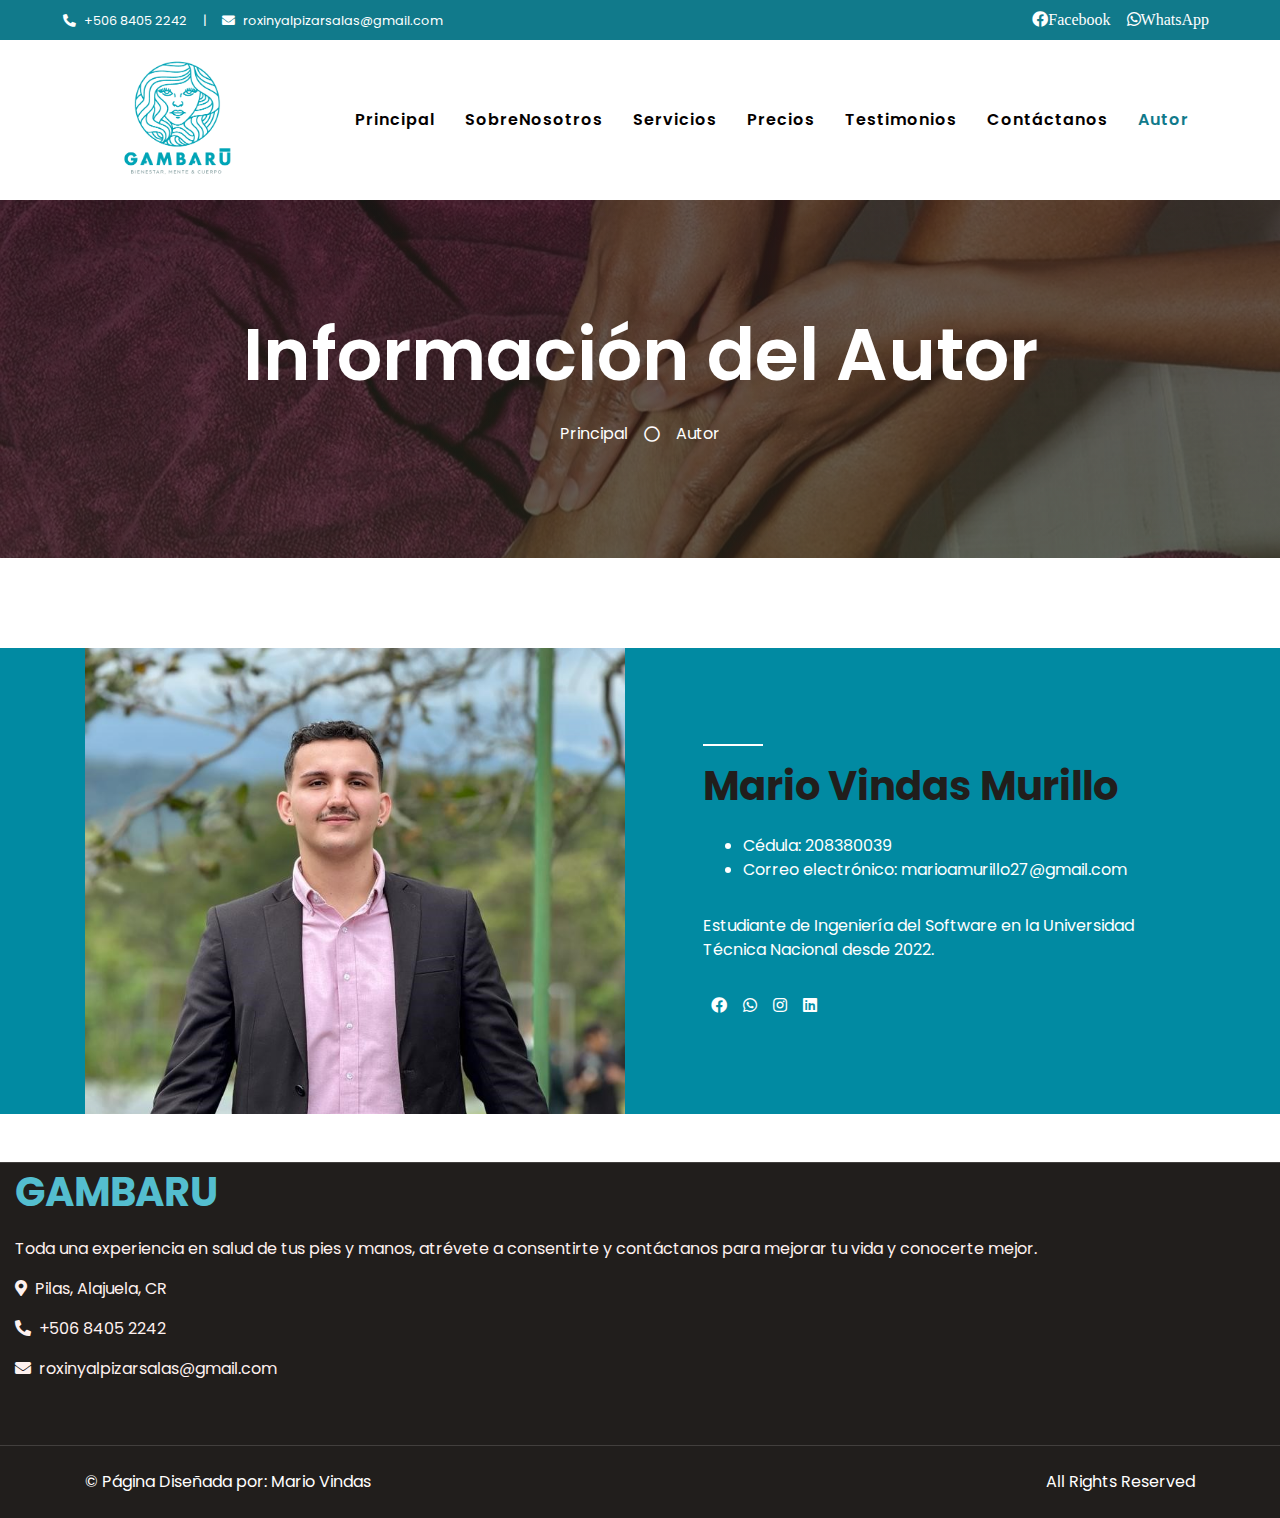
==== Autor.html @ 708f2fed "Beta1" ====
<!DOCTYPE html>
<html lang="en">

<head>
    <meta charset="utf-8">
    <title>GAMBARU - Quiropodia y Podología</title>
    <meta content="width=device-width, initial-scale=1.0" name="viewport">
    <meta content="Free HTML Templates" name="keywords">
    <meta content="Free HTML Templates" name="description">

    <!-- Favicon -->
    <link href="img/GAMBARU_LogoB_N.png" rel="icon">

    <!-- Google Web Fonts -->
    <link rel="preconnect" href="https://fonts.gstatic.com">
    <link href="https://fonts.googleapis.com/css2?family=Poppins:wght@400;500;600;700&display=swap" rel="stylesheet">

    <!-- Font Awesome -->
    <link href="https://cdnjs.cloudflare.com/ajax/libs/font-awesome/5.10.0/css/all.min.css" rel="stylesheet">

    <!-- Libraries Stylesheet -->
    <link href="lib/animate/animate.min.css" rel="stylesheet">
    <link href="lib/owlcarousel/assets/owl.carousel.min.css" rel="stylesheet">
    <link href="lib/tempusdominus/css/tempusdominus-bootstrap-4.min.css" rel="stylesheet" />

    <!-- Customized Bootstrap Stylesheet -->
    <link href="css/style.css" rel="stylesheet">
</head>

<body>
    <!-- Topbar Start -->
    <div class="container-fluid d-none d-lg-block" id="tpBar">
        <div class="row py-2 px-lg-5">
            <div class="col-lg-6 text-left mb-2 mb-lg-0">
                <div class="d-inline-flex align-items-center">
                    <small><i class="fa fa-phone-alt mr-2"></i>+506 8405 2242</small>
                    <small class="px-3">|</small>
                    <small><i class="fa fa-envelope mr-2"></i>roxinyalpizarsalas@gmail.com</small>
                </div>
            </div>
            <div class="col-lg-6 text-right" >
                <div class="d-inline-flex align-items-center">
                    <a class="text-primary px-2" href="https://www.facebook.com/roxiny.alpizar.1?mibextid=LQQJ4d" target="_blank">
                        <i class="fab fa-facebook" id="facImg">Facebook</i>
                    </a>
                    <a class="text-primary px-2" href="https://wa.me/84052242" target="_blank">
                        <i class="fab fa-whatsapp" id="WhatImg">WhatsApp</i>
                    </a>
                </div>
            </div>
        </div>
    </div>
    <!-- Topbar End -->


    <!-- Navbar Start -->
    <div class="container-fluid p-0">
        <nav class="navbar navbar-expand-lg bg-white navbar-light py-3 py-lg-0 px-lg-5">
            <a href="index.html" class="navbar-brand ml-lg-3">
                <img src="img/GAMBARU_LogoColor.png" alt="" id="imgNav">
            </a>
            <button type="button" class="navbar-toggler" data-toggle="collapse" data-target="#navbarCollapse">
                <span class="navbar-toggler-icon"></span>
            </button>
            <div class="collapse navbar-collapse justify-content-between px-lg-3" id="navbarCollapse">
                <div class="navbar-nav m-auto py-0">
                    <a href="index.html" class="nav-item nav-link active" id="colorNav">Principal</a>
                    <a href="sobreNosotros.html" class="nav-item nav-link" id="colorNav">SobreNosotros</a>
                    <a href="servicios.html" class="nav-item nav-link" id="colorNav">Servicios</a>
                    <a href="precios.html" class="nav-item nav-link" id="colorNav">Precios</a>
                    <a href="testimonios.html" class="nav-item nav-link" id="colorNav">Testimonios</a>
                    <a href="contacto.html" class="nav-item nav-link" id="colorNav">Contáctanos</a>
                    <a href="Autor.html" class="nav-item nav-link" id="colorNavFijo">Autor</a>
                </div>
            </div>
        </nav>
    </div>
    <!-- Navbar End -->

    <!-- Header Start -->
    <div class="jumbotron jumbotron-fluid bg-jumbotron2" style="margin-bottom: 90px;">
        <div class="container text-center py-5">
            <h3 class="text-white display-3 mb-4">Información del Autor</h3>
            <div class="d-inline-flex align-items-center text-white">
                <p class="m-0"><a class="text-white" href="index.html">Principal</a></p>
                <i class="far fa-circle px-3"></i>
                <p class="m-0">Autor</p>
            </div>
        </div>
    </div>
    <!-- Header End -->


    <!-- Info Mario Inicio -->
    <div class="container-fluid overflow-hidden my-5 px-lg-0" id="infoMario">
        <div class="container about px-lg-0">
            <div class="row g-0 mx-lg-0">
                <div class="col-lg-6 ps-lg-0" style="min-height: 400px;">
                    <div class="position-relative h-100">
                        <img class="position-absolute img-fluid w-100 h-100" src="./img/MarioImagen.jpeg"
                            style="object-fit: cover;" alt="">
                    </div>
                </div>
                <div class="col-lg-6 about-text py-5 wow fadeIn" data-wow-delay="0.5s">
                    <div class="p-lg-5 pe-lg-0">
                        <div class="mb-3" style="width: 60px; height: 2px;" id="rayaInfo"></div>
                        <h1 class="display-5 mb-4">Mario Vindas Murillo</h1>
                        <ul class="mb-4 pb-2" id="infoColor">
                            <li>Cédula: 208380039</li>
                            <li>Correo electrónico: marioamurillo27@gmail.com</li>
                        </ul>
                        <p class="mb-4 pb-2" id="infoColor">Estudiante de Ingeniería del Software en la Universidad Técnica Nacional desde 2022.</p>
                        <div class="d-inline-flex align-items-center">
                            <a class="text-primary px-2" href="https://www.facebook.com/profile.php?id=100076879908875&mibextid=LQQJ4d" target="_blank">
                                <i class="fab fa-facebook" id="facImg"></i>
                            </a>
                            <a class="text-primary px-2" href="https://wa.me/84371222" target="_blank">
                                <i class="fab fa-whatsapp" id="WhatImg"></i>
                            </a>
                            <a class="text-primary px-2" href="https://instagram.com/mariovmma?igshid=OGQ5ZDc2ODk2ZA%3D%3D&utm_source=qr" target="_blank">
                                <i class="fab fa-instagram" id="InstaImg"></i>
                            </a>
                            <a class="text-primary px-2" href="https://www.linkedin.com/in/mario-andr%C3%A9s-vindas-murillo-58769a164?utm_source=share&utm_campaign=share_via&utm_content=profile&utm_medium=ios_app" target="_blank">
                                <i class="fab fa-linkedin" id="LkdImg"></i>
                            </a>
                        </div>  
                    </div>
                </div>
            </div>
        </div>
    </div>
    <!-- Info Mario Final -->


 


   <!-- Footer Start -->
   <div class="container-fluid bg-dark text-light border-top" style="border-color: rgba(256, 256, 256, .15) !important;">
    <div class="row">
        <div class="col-lg-12 pr-lg-5 mb-5">
            <a href="index.html" class="navbar-brand">
                <h1 class="mb-3" id="footTitle">GAMBARU</h1>
            </a>
            <p>Toda una experiencia en salud de tus pies y manos, atrévete a consentirte y contáctanos para mejorar tu vida y conocerte mejor.</p>
            <p><i class="fa fa-map-marker-alt mr-2"></i>Pilas, Alajuela, CR</p>
            <p><i class="fa fa-phone-alt mr-2"></i>+506 8405 2242</p>
            <p><i class="fa fa-envelope mr-2"></i>roxinyalpizarsalas@gmail.com</p>
        </div>
        
    </div>
</div>
<div class="container-fluid bg-dark text-light border-top py-4" style="border-color: rgba(256, 256, 256, .15) !important;">
    <div class="container">
        <div class="row">
            <div class="col-md-6 text-center text-md-left mb-3 mb-md-0">
                <p class="m-0 text-white">&copy; <a href="#">Página Diseñada por: Mario Vindas</a></p>
            </div>
            <div class="col-md-6 text-center text-md-right">
                <p class="m-0 text-white"> <a href="https://htmlcodex.com">All Rights Reserved</a></p>
            </div>
        </div>
    </div>
</div>
<!-- Footer End -->


<!-- Back to Top -->
<a href="#" class="btn btn-lg btn-primary back-to-top" id="butBacktop"><i class="fa fa-angle-double-up"></i></a>


<!-- JavaScript Libraries -->
<script src="https://code.jquery.com/jquery-3.4.1.min.js"></script>
<script src="https://stackpath.bootstrapcdn.com/bootstrap/4.4.1/js/bootstrap.bundle.min.js"></script>
<script src="lib/easing/easing.min.js"></script>
<script src="lib/waypoints/waypoints.min.js"></script>
<script src="lib/counterup/counterup.min.js"></script>
<script src="lib/owlcarousel/owl.carousel.min.js"></script>
<script src="lib/tempusdominus/js/moment.min.js"></script>
<script src="lib/tempusdominus/js/moment-timezone.min.js"></script>
<script src="lib/tempusdominus/js/tempusdominus-bootstrap-4.min.js"></script>

<!-- Contact Javascript File -->
<script src="mail/jqBootstrapValidation.min.js"></script>
<script src="mail/contact.js"></script>

<!-- Template Javascript -->
<script src="js/main.js"></script>

</body>

</html>
---- css/style.css ----
/******* Bootstrap Theming ********/
/*!
 * Bootstrap v4.5.3 (https://getbootstrap.com/)
 * Copyright 2011-2020 The Bootstrap Authors
 * Copyright 2011-2020 Twitter, Inc.
 * Licensed under MIT (https://github.com/twbs/bootstrap/blob/main/LICENSE)
 */
 #patImg{
  width: 200px;
  height: 200px;
 }
 #colorLoc{
  background-color: #0c5460;
 }
 .titleUbi{
  background-color: #44b6ca;
  width: 50px;
  border-radius: 5%;
  margin-bottom: 10%;
 }
 .imgProducto{
  height: 150px;
  width: auto;
 }
#map {
	height: 500px;
	width: 100%;
  align-items: center;
}
#infoMario{
  background-color: #018aa2;
}
#enviarSolicitudBtn{
  background-color: #0c5460;
  border-color: #0c5460;
}
#InstaImg{
  color: white;
}
#InstaImg:hover{
  color: purple;
}
#LkdImg{
  color: white;
}
#LkdImg:hover{
  color: rgb(59, 59, 59);
}
#rayaInfo{
  background-color: white;
}
#infoColor{
  color: white;
}
 #colorProd{
  background: linear-gradient(rgba(15, 63, 56, 0.85),rgba(7, 120, 151, 0.85));
  border-radius: 10%;
  text-align: center;
 }
 #colorPat{
  background-color: #0f6674;
 }
 #colorPat2{
  background-color: #f6f6f6;
 }
 #titleProd{
  margin:auto;
  font-size: 250%;
  color: #000000;
 }
 #backProd{
  height: 500px;
  text-align: center;

 }
 .espacio{
  height: 100px;
 }
 #servTitle{
  background-color: rgba(16, 112, 127, 0.608);
}
#cuadPrec{
  background-color: #0e6a78;
}
#cajaTratamiento{
  display: flex;
}
#borderColor{
  border-bottom: #138496;
  border-bottom-color: #138496;
}
#horAten{
  background-color: #0c5460;
  border-color: #0c5460;
}
#horAtenBut{
  background-color: #3b9cae;
  border-color: #3b9cae;
}
#cuadHor{
  background-color: rgba(249, 237, 237, 0.977);
  color: white;
}
#horAtenBut:hover{
  background-color: #1f4f57;
  border-color: #1f4f57;
}
#cuadColo{
  background-color: #138496;
  border-color: #138496;
}
#imgPat{
  margin: auto;
}
 #facImg{
  color: #FFFFFF;
 }
 #facImg:hover{
  color: rgb(13, 4, 190)
 }
 #WhatImg{
  color: #FFFFFF;
 }
 #WhatImg:hover{
  color: rgb(26, 190, 4);
 }
#tpBar{
  background-color: #117a8b;
  color: #FFFFFF;
}
#colorNavFijo{
  color: #117a8b;
}
#btnColor{
  background-color: #138496;
  border: #138496;
}
#colorNav{
  color: #040000;
}
#colorNav:hover{
  color: #117a8b;
}
#imgNav{
  width: auto;
  height: 150px;
}
:root {
  --blue: #007bzf;
  --indigo: #6610f2;
  --purple: #6f42c1;
  --pink: #e83e8c;
  --red: #dc3545;
  --orange: #fd7e14;
  --yellow: #ffc107;
  --green: #28a745;
  --teal: #20c997;
  --cyan: #17a2b8;
  --white: #fff;
  --gray: #6c757d;
  --gray-dark: #343a40;
  --primary: #92e1f9;
  --secondary: #6EBBF6;
  --success: #28a745;
  --info: #17a2b8;
  --warning: #ffc107;
  --danger: #dc3545;
  --light: #FEF1EF;
  --dark: #211E1C;
  --breakpoint-xs: 0;
  --breakpoint-sm: 576px;
  --breakpoint-md: 768px;
  --breakpoint-lg: 992px;
  --breakpoint-xl: 1200px;
  --font-family-sans-serif: "Poppins", sans-serif;
  --font-family-monospace: SFMono-Regular, Menlo, Monaco, Consolas, "Liberation Mono", "Courier New", monospace;
}


*,
*::before,
*::after {
  box-sizing: border-box;
}
#footTitle{
  color: #54becf;
}
#testTitle{
  background-color: rgba(16, 112, 127, 0.608);
  color: #117a8b;
}

html {
  font-family: sans-serif;
  line-height: 1.15;
  -webkit-text-size-adjust: 100%;
  -webkit-tap-highlight-color: rgba(0, 0, 0, 0);
}

article, aside, figcaption, figure, footer, header, hgroup, main, nav, section {
  display: block;
}

body {
  margin: 0;
  font-family: "Poppins", sans-serif;
  font-size: 1rem;
  font-weight: 400;
  line-height: 1.5;
  color: #757575;
  text-align: left;
  background-color: #fff;
}

[tabindex="-1"]:focus:not(:focus-visible) {
  outline: 0 !important;
}

hr {
  box-sizing: content-box;
  height: 0;
  overflow: visible;
}

h1, h2, h3, h4, h5, h6 {
  margin-top: 0;
  margin-bottom: 0.5rem;
}

p {
  margin-top: 0;
  margin-bottom: 1rem;
}

abbr[title],
abbr[data-original-title] {
  text-decoration: underline;
  text-decoration: underline dotted;
  cursor: help;
  border-bottom: 0;
  text-decoration-skip-ink: none;
}

address {
  margin-bottom: 1rem;
  font-style: normal;
  line-height: inherit;
}

ol,
ul,
dl {
  margin-top: 0;
  margin-bottom: 1rem;
}

ol ol,
ul ul,
ol ul,
ul ol {
  margin-bottom: 0;
}

dt {
  font-weight: 700;
}

dd {
  margin-bottom: .5rem;
  margin-left: 0;
}

blockquote {
  margin: 0 0 1rem;
}

b,
strong {
  font-weight: bolder;
}

small {
  font-size: 80%;
}

sub,
sup {
  position: relative;
  font-size: 75%;
  line-height: 0;
  vertical-align: baseline;
}

sub {
  bottom: -.25em;
}

sup {
  top: -.5em;
}

a {
  color: #ffffff;
  text-decoration: none;
  background-color: transparent;
}

a:hover {
  color: #1a8b8f;
  text-decoration: underline;
}

a:not([href]):not([class]) {
  color: inherit;
  text-decoration: none;
}

a:not([href]):not([class]):hover {
  color: inherit;
  text-decoration: none;
}

pre,
code,
kbd,
samp {
  font-family: SFMono-Regular, Menlo, Monaco, Consolas, "Liberation Mono", "Courier New", monospace;
  font-size: 1em;
}

pre {
  margin-top: 0;
  margin-bottom: 1rem;
  overflow: auto;
  -ms-overflow-style: scrollbar;
}

figure {
  margin: 0 0 1rem;
}

img {
  vertical-align: middle;
  border-style: none;
}

svg {
  overflow: hidden;
  vertical-align: middle;
}

table {
  border-collapse: collapse;
}

caption {
  padding-top: 0.75rem;
  padding-bottom: 0.75rem;
  color: #6c757d;
  text-align: left;
  caption-side: bottom;
}

th {
  text-align: inherit;
  text-align: -webkit-match-parent;
}

label {
  display: inline-block;
  margin-bottom: 0.5rem;
}

button {
  border-radius: 0;
}

button:focus {
  outline: 1px dotted;
  outline: 5px auto -webkit-focus-ring-color;
}

input,
button,
select,
optgroup,
textarea {
  margin: 0;
  font-family: inherit;
  font-size: inherit;
  line-height: inherit;
}

button,
input {
  overflow: visible;
}

button,
select {
  text-transform: none;
}

[role="button"] {
  cursor: pointer;
}

select {
  word-wrap: normal;
}

button,
[type="button"],
[type="reset"],
[type="submit"] {
  -webkit-appearance: button;
}

button:not(:disabled),
[type="button"]:not(:disabled),
[type="reset"]:not(:disabled),
[type="submit"]:not(:disabled) {
  cursor: pointer;
}

button::-moz-focus-inner,
[type="button"]::-moz-focus-inner,
[type="reset"]::-moz-focus-inner,
[type="submit"]::-moz-focus-inner {
  padding: 0;
  border-style: none;
}

input[type="radio"],
input[type="checkbox"] {
  box-sizing: border-box;
  padding: 0;
}

textarea {
  overflow: auto;
  resize: vertical;
}

fieldset {
  min-width: 0;
  padding: 0;
  margin: 0;
  border: 0;
}

legend {
  display: block;
  width: 100%;
  max-width: 100%;
  padding: 0;
  margin-bottom: .5rem;
  font-size: 1.5rem;
  line-height: inherit;
  color: inherit;
  white-space: normal;
}

@media (max-width: 1200px) {
  legend {
    font-size: calc(1.275rem + 0.3vw) ;
  }
}

progress {
  vertical-align: baseline;
}

[type="number"]::-webkit-inner-spin-button,
[type="number"]::-webkit-outer-spin-button {
  height: auto;
}

[type="search"] {
  outline-offset: -2px;
  -webkit-appearance: none;
}

[type="search"]::-webkit-search-decoration {
  -webkit-appearance: none;
}

::-webkit-file-upload-button {
  font: inherit;
  -webkit-appearance: button;
}

output {
  display: inline-block;
}

summary {
  display: list-item;
  cursor: pointer;
}

template {
  display: none;
}

[hidden] {
  display: none !important;
}

h1, h2, h3, h4, h5, h6,
.h1, .h2, .h3, .h4, .h5, .h6 {
  margin-bottom: 0.5rem;
  font-weight: 500;
  line-height: 1.2;
  color: #211E1C;
}

h1, .h1 {
  font-size: 2.5rem;
}

@media (max-width: 1200px) {
  h1, .h1 {
    font-size: calc(1.375rem + 1.5vw) ;
  }
}

h2, .h2 {
  font-size: 2rem;
}

@media (max-width: 1200px) {
  h2, .h2 {
    font-size: calc(1.325rem + 0.9vw) ;
  }
}

h3, .h3 {
  font-size: 1.75rem;
}

@media (max-width: 1200px) {
  h3, .h3 {
    font-size: calc(1.3rem + 0.6vw) ;
  }
}

h4, .h4 {
  font-size: 1.5rem;
}

@media (max-width: 1200px) {
  h4, .h4 {
    font-size: calc(1.275rem + 0.3vw) ;
  }
}

h5, .h5 {
  font-size: 1.25rem;
}

h6, .h6 {
  font-size: 1rem;
}

.lead {
  font-size: 1.25rem;
  font-weight: 300;
}

.display-1 {
  font-size: 6rem;
  font-weight: 300;
  line-height: 1.2;
}

@media (max-width: 1200px) {
  .display-1 {
    font-size: calc(1.725rem + 5.7vw) ;
  }
}

.display-2 {
  font-size: 5.5rem;
  font-weight: 300;
  line-height: 1.2;
}

@media (max-width: 1200px) {
  .display-2 {
    font-size: calc(1.675rem + 5.1vw) ;
  }
}

.display-3 {
  font-size: 4.5rem;
  font-weight: 300;
  line-height: 1.2;
}

@media (max-width: 1200px) {
  .display-3 {
    font-size: calc(1.575rem + 3.9vw) ;
  }
}

.display-4 {
  font-size: 3.5rem;
  font-weight: 300;
  line-height: 1.2;
}

@media (max-width: 1200px) {
  .display-4 {
    font-size: calc(1.475rem + 2.7vw) ;
  }
}

hr {
  margin-top: 1rem;
  margin-bottom: 1rem;
  border: 0;
  border-top: 1px solid rgba(0, 0, 0, 0.1);
}

small,
.small {
  font-size: 80%;
  font-weight: 400;
}

mark,
.mark {
  padding: 0.2em;
  background-color: #fcf8e3;
}

.list-unstyled {
  padding-left: 0;
  list-style: none;
}

.list-inline {
  padding-left: 0;
  list-style: none;
}

.list-inline-item {
  display: inline-block;
}

.list-inline-item:not(:last-child) {
  margin-right: 0.5rem;
}

.initialism {
  font-size: 90%;
  text-transform: uppercase;
}

.blockquote {
  margin-bottom: 1rem;
  font-size: 1.25rem;
}

.blockquote-footer {
  display: block;
  font-size: 80%;
  color: #6c757d;
}

.blockquote-footer::before {
  content: "\2014\00A0";
}

.img-fluid {
  max-width: 100%;
  height: auto;
}
.img-fluid-pat {
  max-width: 100%;
  height: 350px;
}

.img-thumbnail {
  padding: 0.25rem;
  background-color: #fff;
  border: 1px solid #dee2e6;
  max-width: 100%;
  height: auto;
}

.figure {
  display: inline-block;
}

.figure-img {
  margin-bottom: 0.5rem;
  line-height: 1;
}

.figure-caption {
  font-size: 90%;
  color: #6c757d;
}

code {
  font-size: 87.5%;
  color: #e83e8c;
  word-wrap: break-word;
}
.video {
  background: linear-gradient(rgba(78, 158, 180, 0.85), rgba(34, 92, 83, 0.85)), url(../img/video-bg.jpg) center center no-repeat;
  background-size: cover;
}


a > code {
  color: inherit;
}

kbd {
  padding: 0.2rem 0.4rem;
  font-size: 87.5%;
  color: #fff;
  background-color: #212529;
}

kbd kbd {
  padding: 0;
  font-size: 100%;
  font-weight: 700;
}

pre {
  display: block;
  font-size: 87.5%;
  color: #212529;
}

pre code {
  font-size: inherit;
  color: inherit;
  word-break: normal;
}

.pre-scrollable {
  max-height: 340px;
  overflow-y: scroll;
}

.container,
.container-fluid,
.container-sm,
.container-md,
.container-lg,
.container-xl {
  width: 100%;
  padding-right: 15px;
  padding-left: 15px;
  margin-right: auto;
  margin-left: auto;
}

@media (min-width: 576px) {
  .container, .container-sm {
    max-width: 540px;
  }
}

@media (min-width: 768px) {
  .container, .container-sm, .container-md {
    max-width: 720px;
  }
}

@media (min-width: 992px) {
  .container, .container-sm, .container-md, .container-lg {
    max-width: 960px;
  }
}

@media (min-width: 1200px) {
  .container, .container-sm, .container-md, .container-lg, .container-xl {
    max-width: 1140px;
  }
}

.row {
  display: flex;
  flex-wrap: wrap;
  margin-right: -15px;
  margin-left: -15px;
}

.no-gutters {
  margin-right: 0;
  margin-left: 0;
}

.no-gutters > .col,
.no-gutters > [class*="col-"] {
  padding-right: 0;
  padding-left: 0;
}

.col-1, .col-2, .col-3, .col-4, .col-5, .col-6, .col-7, .col-8, .col-9, .col-10, .col-11, .col-12, .col,
.col-auto, .col-sm-1, .col-sm-2, .col-sm-3, .col-sm-4, .col-sm-5, .col-sm-6, .col-sm-7, .col-sm-8, .col-sm-9, .col-sm-10, .col-sm-11, .col-sm-12, .col-sm,
.col-sm-auto, .col-md-1, .col-md-2, .col-md-3, .col-md-4, .col-md-5, .col-md-6, .col-md-7, .col-md-8, .col-md-9, .col-md-10, .col-md-11, .col-md-12, .col-md,
.col-md-auto, .col-lg-1, .col-lg-2, .col-lg-3, .col-lg-4, .col-lg-5, .col-lg-6, .col-lg-7, .col-lg-8, .col-lg-9, .col-lg-10, .col-lg-11, .col-lg-12, .col-lg,
.col-lg-auto, .col-xl-1, .col-xl-2, .col-xl-3, .col-xl-4, .col-xl-5, .col-xl-6, .col-xl-7, .col-xl-8, .col-xl-9, .col-xl-10, .col-xl-11, .col-xl-12, .col-xl,
.col-xl-auto {
  position: relative;
  width: 100%;
  padding-right: 15px;
  padding-left: 15px;
}

.col {
  flex-basis: 0;
  flex-grow: 1;
  max-width: 100%;
}

.row-cols-1 > * {
  flex: 0 0 100%;
  max-width: 100%;
}

.row-cols-2 > * {
  flex: 0 0 50%;
  max-width: 50%;
}

.row-cols-3 > * {
  flex: 0 0 33.33333%;
  max-width: 33.33333%;
}

.row-cols-4 > * {
  flex: 0 0 25%;
  max-width: 25%;
}

.row-cols-5 > * {
  flex: 0 0 20%;
  max-width: 20%;
}

.row-cols-6 > * {
  flex: 0 0 16.66667%;
  max-width: 16.66667%;
}

.col-auto {
  flex: 0 0 auto;
  width: auto;
  max-width: 100%;
}

.col-1 {
  flex: 0 0 8.33333%;
  max-width: 8.33333%;
}

.col-2 {
  flex: 0 0 16.66667%;
  max-width: 16.66667%;
}

.col-3 {
  flex: 0 0 25%;
  max-width: 25%;
}

.col-4 {
  flex: 0 0 33.33333%;
  max-width: 33.33333%;
}

.col-5 {
  flex: 0 0 41.66667%;
  max-width: 41.66667%;
}

.col-6 {
  flex: 0 0 50%;
  max-width: 50%;
}

.col-7 {
  flex: 0 0 58.33333%;
  max-width: 58.33333%;
}

.col-8 {
  flex: 0 0 66.66667%;
  max-width: 66.66667%;
}

.col-9 {
  flex: 0 0 75%;
  max-width: 75%;
}

.col-10 {
  flex: 0 0 83.33333%;
  max-width: 83.33333%;
}

.col-11 {
  flex: 0 0 91.66667%;
  max-width: 91.66667%;
}

.col-12 {
  flex: 0 0 100%;
  max-width: 100%;
}

.order-first {
  order: -1;
}

.order-last {
  order: 13;
}

.order-0 {
  order: 0;
}

.order-1 {
  order: 1;
}

.order-2 {
  order: 2;
}

.order-3 {
  order: 3;
}

.order-4 {
  order: 4;
}

.order-5 {
  order: 5;
}

.order-6 {
  order: 6;
}

.order-7 {
  order: 7;
}

.order-8 {
  order: 8;
}

.order-9 {
  order: 9;
}

.order-10 {
  order: 10;
}

.order-11 {
  order: 11;
}

.order-12 {
  order: 12;
}

.offset-1 {
  margin-left: 8.33333%;
}

.offset-2 {
  margin-left: 16.66667%;
}

.offset-3 {
  margin-left: 25%;
}

.offset-4 {
  margin-left: 33.33333%;
}

.offset-5 {
  margin-left: 41.66667%;
}

.offset-6 {
  margin-left: 50%;
}

.offset-7 {
  margin-left: 58.33333%;
}

.offset-8 {
  margin-left: 66.66667%;
}

.offset-9 {
  margin-left: 75%;
}

.offset-10 {
  margin-left: 83.33333%;
}

.offset-11 {
  margin-left: 91.66667%;
}

@media (min-width: 576px) {
  .col-sm {
    flex-basis: 0;
    flex-grow: 1;
    max-width: 100%;
  }
  .row-cols-sm-1 > * {
    flex: 0 0 100%;
    max-width: 100%;
  }
  .row-cols-sm-2 > * {
    flex: 0 0 50%;
    max-width: 50%;
  }
  .row-cols-sm-3 > * {
    flex: 0 0 33.33333%;
    max-width: 33.33333%;
  }
  .row-cols-sm-4 > * {
    flex: 0 0 25%;
    max-width: 25%;
  }
  .row-cols-sm-5 > * {
    flex: 0 0 20%;
    max-width: 20%;
  }
  .row-cols-sm-6 > * {
    flex: 0 0 16.66667%;
    max-width: 16.66667%;
  }
  .col-sm-auto {
    flex: 0 0 auto;
    width: auto;
    max-width: 100%;
  }
  .col-sm-1 {
    flex: 0 0 8.33333%;
    max-width: 8.33333%;
  }
  .col-sm-2 {
    flex: 0 0 16.66667%;
    max-width: 16.66667%;
  }
  .col-sm-3 {
    flex: 0 0 25%;
    max-width: 25%;
  }
  .col-sm-4 {
    flex: 0 0 33.33333%;
    max-width: 33.33333%;
  }
  .col-sm-5 {
    flex: 0 0 41.66667%;
    max-width: 41.66667%;
  }
  .col-sm-6 {
    flex: 0 0 50%;
    max-width: 50%;
  }
  .col-sm-7 {
    flex: 0 0 58.33333%;
    max-width: 58.33333%;
  }
  .col-sm-8 {
    flex: 0 0 66.66667%;
    max-width: 66.66667%;
  }
  .col-sm-9 {
    flex: 0 0 75%;
    max-width: 75%;
  }
  .col-sm-10 {
    flex: 0 0 83.33333%;
    max-width: 83.33333%;
  }
  .col-sm-11 {
    flex: 0 0 91.66667%;
    max-width: 91.66667%;
  }
  .col-sm-12 {
    flex: 0 0 100%;
    max-width: 100%;
  }
  .order-sm-first {
    order: -1;
  }
  .order-sm-last {
    order: 13;
  }
  .order-sm-0 {
    order: 0;
  }
  .order-sm-1 {
    order: 1;
  }
  .order-sm-2 {
    order: 2;
  }
  .order-sm-3 {
    order: 3;
  }
  .order-sm-4 {
    order: 4;
  }
  .order-sm-5 {
    order: 5;
  }
  .order-sm-6 {
    order: 6;
  }
  .order-sm-7 {
    order: 7;
  }
  .order-sm-8 {
    order: 8;
  }
  .order-sm-9 {
    order: 9;
  }
  .order-sm-10 {
    order: 10;
  }
  .order-sm-11 {
    order: 11;
  }
  .order-sm-12 {
    order: 12;
  }
  .offset-sm-0 {
    margin-left: 0;
  }
  .offset-sm-1 {
    margin-left: 8.33333%;
  }
  .offset-sm-2 {
    margin-left: 16.66667%;
  }
  .offset-sm-3 {
    margin-left: 25%;
  }
  .offset-sm-4 {
    margin-left: 33.33333%;
  }
  .offset-sm-5 {
    margin-left: 41.66667%;
  }
  .offset-sm-6 {
    margin-left: 50%;
  }
  .offset-sm-7 {
    margin-left: 58.33333%;
  }
  .offset-sm-8 {
    margin-left: 66.66667%;
  }
  .offset-sm-9 {
    margin-left: 75%;
  }
  .offset-sm-10 {
    margin-left: 83.33333%;
  }
  .offset-sm-11 {
    margin-left: 91.66667%;
  }
}

@media (min-width: 768px) {
  .col-md {
    flex-basis: 0;
    flex-grow: 1;
    max-width: 100%;
  }
  .row-cols-md-1 > * {
    flex: 0 0 100%;
    max-width: 100%;
  }
  .row-cols-md-2 > * {
    flex: 0 0 50%;
    max-width: 50%;
  }
  .row-cols-md-3 > * {
    flex: 0 0 33.33333%;
    max-width: 33.33333%;
  }
  .row-cols-md-4 > * {
    flex: 0 0 25%;
    max-width: 25%;
  }
  .row-cols-md-5 > * {
    flex: 0 0 20%;
    max-width: 20%;
  }
  .row-cols-md-6 > * {
    flex: 0 0 16.66667%;
    max-width: 16.66667%;
  }
  .col-md-auto {
    flex: 0 0 auto;
    width: auto;
    max-width: 100%;
  }
  .col-md-1 {
    flex: 0 0 8.33333%;
    max-width: 8.33333%;
  }
  .col-md-2 {
    flex: 0 0 16.66667%;
    max-width: 16.66667%;
  }
  .col-md-3 {
    flex: 0 0 25%;
    max-width: 25%;
  }
  .col-md-4 {
    flex: 0 0 33.33333%;
    max-width: 33.33333%;
  }
  .col-md-5 {
    flex: 0 0 41.66667%;
    max-width: 41.66667%;
  }
  .col-md-6 {
    flex: 0 0 50%;
    max-width: 50%;
  }
  .col-md-7 {
    flex: 0 0 58.33333%;
    max-width: 58.33333%;
  }
  .col-md-8 {
    flex: 0 0 66.66667%;
    max-width: 66.66667%;
  }
  .col-md-9 {
    flex: 0 0 75%;
    max-width: 75%;
  }
  .col-md-10 {
    flex: 0 0 83.33333%;
    max-width: 83.33333%;
  }
  .col-md-11 {
    flex: 0 0 91.66667%;
    max-width: 91.66667%;
  }
  .col-md-12 {
    flex: 0 0 100%;
    max-width: 100%;
  }
  .order-md-first {
    order: -1;
  }
  .order-md-last {
    order: 13;
  }
  .order-md-0 {
    order: 0;
  }
  .order-md-1 {
    order: 1;
  }
  .order-md-2 {
    order: 2;
  }
  .order-md-3 {
    order: 3;
  }
  .order-md-4 {
    order: 4;
  }
  .order-md-5 {
    order: 5;
  }
  .order-md-6 {
    order: 6;
  }
  .order-md-7 {
    order: 7;
  }
  .order-md-8 {
    order: 8;
  }
  .order-md-9 {
    order: 9;
  }
  .order-md-10 {
    order: 10;
  }
  .order-md-11 {
    order: 11;
  }
  .order-md-12 {
    order: 12;
  }
  .offset-md-0 {
    margin-left: 0;
  }
  .offset-md-1 {
    margin-left: 8.33333%;
  }
  .offset-md-2 {
    margin-left: 16.66667%;
  }
  .offset-md-3 {
    margin-left: 25%;
  }
  .offset-md-4 {
    margin-left: 33.33333%;
  }
  .offset-md-5 {
    margin-left: 41.66667%;
  }
  .offset-md-6 {
    margin-left: 50%;
  }
  .offset-md-7 {
    margin-left: 58.33333%;
  }
  .offset-md-8 {
    margin-left: 66.66667%;
  }
  .offset-md-9 {
    margin-left: 75%;
  }
  .offset-md-10 {
    margin-left: 83.33333%;
  }
  .offset-md-11 {
    margin-left: 91.66667%;
  }
}

@media (min-width: 992px) {
  .col-lg {
    flex-basis: 0;
    flex-grow: 1;
    max-width: 100%;
  }
  .row-cols-lg-1 > * {
    flex: 0 0 100%;
    max-width: 100%;
  }
  .row-cols-lg-2 > * {
    flex: 0 0 50%;
    max-width: 50%;
  }
  .row-cols-lg-3 > * {
    flex: 0 0 33.33333%;
    max-width: 33.33333%;
  }
  .row-cols-lg-4 > * {
    flex: 0 0 25%;
    max-width: 25%;
  }
  .row-cols-lg-5 > * {
    flex: 0 0 20%;
    max-width: 20%;
  }
  .row-cols-lg-6 > * {
    flex: 0 0 16.66667%;
    max-width: 16.66667%;
  }
  .col-lg-auto {
    flex: 0 0 auto;
    width: auto;
    max-width: 100%;
  }
  .col-lg-1 {
    flex: 0 0 8.33333%;
    max-width: 8.33333%;
  }
  .col-lg-2 {
    flex: 0 0 16.66667%;
    max-width: 16.66667%;
  }
  .col-lg-3 {
    flex: 0 0 25%;
    max-width: 25%;
  }
  .col-lg-4 {
    flex: 0 0 33.33333%;
    max-width: 33.33333%;
  }
  .col-lg-5 {
    flex: 0 0 41.66667%;
    max-width: 41.66667%;
  }
  .col-lg-6 {
    flex: 0 0 50%;
    max-width: 50%;
  }
  .col-lg-7 {
    flex: 0 0 58.33333%;
    max-width: 58.33333%;
  }
  .col-lg-8 {
    flex: 0 0 66.66667%;
    max-width: 66.66667%;
  }
  .col-lg-9 {
    flex: 0 0 75%;
    max-width: 75%;
  }
  .col-lg-10 {
    flex: 0 0 83.33333%;
    max-width: 83.33333%;
  }
  .col-lg-11 {
    flex: 0 0 91.66667%;
    max-width: 91.66667%;
  }
  .col-lg-12 {
    flex: 0 0 100%;
    max-width: 100%;
  }
  .order-lg-first {
    order: -1;
  }
  .order-lg-last {
    order: 13;
  }
  .order-lg-0 {
    order: 0;
  }
  .order-lg-1 {
    order: 1;
  }
  .order-lg-2 {
    order: 2;
  }
  .order-lg-3 {
    order: 3;
  }
  .order-lg-4 {
    order: 4;
  }
  .order-lg-5 {
    order: 5;
  }
  .order-lg-6 {
    order: 6;
  }
  .order-lg-7 {
    order: 7;
  }
  .order-lg-8 {
    order: 8;
  }
  .order-lg-9 {
    order: 9;
  }
  .order-lg-10 {
    order: 10;
  }
  .order-lg-11 {
    order: 11;
  }
  .order-lg-12 {
    order: 12;
  }
  .offset-lg-0 {
    margin-left: 0;
  }
  .offset-lg-1 {
    margin-left: 8.33333%;
  }
  .offset-lg-2 {
    margin-left: 16.66667%;
  }
  .offset-lg-3 {
    margin-left: 25%;
  }
  .offset-lg-4 {
    margin-left: 33.33333%;
  }
  .offset-lg-5 {
    margin-left: 41.66667%;
  }
  .offset-lg-6 {
    margin-left: 50%;
  }
  .offset-lg-7 {
    margin-left: 58.33333%;
  }
  .offset-lg-8 {
    margin-left: 66.66667%;
  }
  .offset-lg-9 {
    margin-left: 75%;
  }
  .offset-lg-10 {
    margin-left: 83.33333%;
  }
  .offset-lg-11 {
    margin-left: 91.66667%;
  }
}

@media (min-width: 1200px) {
  .col-xl {
    flex-basis: 0;
    flex-grow: 1;
    max-width: 100%;
  }
  .row-cols-xl-1 > * {
    flex: 0 0 100%;
    max-width: 100%;
  }
  .row-cols-xl-2 > * {
    flex: 0 0 50%;
    max-width: 50%;
  }
  .row-cols-xl-3 > * {
    flex: 0 0 33.33333%;
    max-width: 33.33333%;
  }
  .row-cols-xl-4 > * {
    flex: 0 0 25%;
    max-width: 25%;
  }
  .row-cols-xl-5 > * {
    flex: 0 0 20%;
    max-width: 20%;
  }
  .row-cols-xl-6 > * {
    flex: 0 0 16.66667%;
    max-width: 16.66667%;
  }
  .col-xl-auto {
    flex: 0 0 auto;
    width: auto;
    max-width: 100%;
  }
  .col-xl-1 {
    flex: 0 0 8.33333%;
    max-width: 8.33333%;
  }
  .col-xl-2 {
    flex: 0 0 16.66667%;
    max-width: 16.66667%;
  }
  .col-xl-3 {
    flex: 0 0 25%;
    max-width: 25%;
  }
  .col-xl-4 {
    flex: 0 0 33.33333%;
    max-width: 33.33333%;
  }
  .col-xl-5 {
    flex: 0 0 41.66667%;
    max-width: 41.66667%;
  }
  .col-xl-6 {
    flex: 0 0 50%;
    max-width: 50%;
  }
  .col-xl-7 {
    flex: 0 0 58.33333%;
    max-width: 58.33333%;
  }
  .col-xl-8 {
    flex: 0 0 66.66667%;
    max-width: 66.66667%;
  }
  .col-xl-9 {
    flex: 0 0 75%;
    max-width: 75%;
  }
  .col-xl-10 {
    flex: 0 0 83.33333%;
    max-width: 83.33333%;
  }
  .col-xl-11 {
    flex: 0 0 91.66667%;
    max-width: 91.66667%;
  }
  .col-xl-12 {
    flex: 0 0 100%;
    max-width: 100%;
  }
  .order-xl-first {
    order: -1;
  }
  .order-xl-last {
    order: 13;
  }
  .order-xl-0 {
    order: 0;
  }
  .order-xl-1 {
    order: 1;
  }
  .order-xl-2 {
    order: 2;
  }
  .order-xl-3 {
    order: 3;
  }
  .order-xl-4 {
    order: 4;
  }
  .order-xl-5 {
    order: 5;
  }
  .order-xl-6 {
    order: 6;
  }
  .order-xl-7 {
    order: 7;
  }
  .order-xl-8 {
    order: 8;
  }
  .order-xl-9 {
    order: 9;
  }
  .order-xl-10 {
    order: 10;
  }
  .order-xl-11 {
    order: 11;
  }
  .order-xl-12 {
    order: 12;
  }
  .offset-xl-0 {
    margin-left: 0;
  }
  .offset-xl-1 {
    margin-left: 8.33333%;
  }
  .offset-xl-2 {
    margin-left: 16.66667%;
  }
  .offset-xl-3 {
    margin-left: 25%;
  }
  .offset-xl-4 {
    margin-left: 33.33333%;
  }
  .offset-xl-5 {
    margin-left: 41.66667%;
  }
  .offset-xl-6 {
    margin-left: 50%;
  }
  .offset-xl-7 {
    margin-left: 58.33333%;
  }
  .offset-xl-8 {
    margin-left: 66.66667%;
  }
  .offset-xl-9 {
    margin-left: 75%;
  }
  .offset-xl-10 {
    margin-left: 83.33333%;
  }
  .offset-xl-11 {
    margin-left: 91.66667%;
  }
}

.table {
  width: 100%;
  margin-bottom: 1rem;
  color: #757575;
}

.table th,
.table td {
  padding: 0.75rem;
  vertical-align: top;
  border-top: 1px solid #dee2e6;
}

.table thead th {
  vertical-align: bottom;
  border-bottom: 2px solid #dee2e6;
}

.table tbody + tbody {
  border-top: 2px solid #dee2e6;
}

.table-sm th,
.table-sm td {
  padding: 0.3rem;
}

.table-bordered {
  border: 1px solid #dee2e6;
}

.table-bordered th,
.table-bordered td {
  border: 1px solid #dee2e6;
}

.table-bordered thead th,
.table-bordered thead td {
  border-bottom-width: 2px;
}

.table-borderless th,
.table-borderless td,
.table-borderless thead th,
.table-borderless tbody + tbody {
  border: 0;
}

.table-striped tbody tr:nth-of-type(odd) {
  background-color: rgba(0, 0, 0, 0.05);
}

.table-hover tbody tr:hover {
  color: #757575;
  background-color: rgba(0, 0, 0, 0.075);
}

.table-primary,
.table-primary > th,
.table-primary > td {
  background-color: #fde5e0;
}

.table-primary th,
.table-primary td,
.table-primary thead th,
.table-primary tbody + tbody {
  border-color: #fccfc6;
}

.table-hover .table-primary:hover {
  background-color: #fbd1c8;
}

.table-hover .table-primary:hover > td,
.table-hover .table-primary:hover > th {
  background-color: #fbd1c8;
}

.table-secondary,
.table-secondary > th,
.table-secondary > td {
  background-color: #d6ecfc;
}

.table-secondary th,
.table-secondary td,
.table-secondary thead th,
.table-secondary tbody + tbody {
  border-color: #b4dcfa;
}

.table-hover .table-secondary:hover {
  background-color: #bee1fa;
}

.table-hover .table-secondary:hover > td,
.table-hover .table-secondary:hover > th {
  background-color: #bee1fa;
}

.table-success,
.table-success > th,
.table-success > td {
  background-color: #c3e6cb;
}

.table-success th,
.table-success td,
.table-success thead th,
.table-success tbody + tbody {
  border-color: #8fd19e;
}

.table-hover .table-success:hover {
  background-color: #b1dfbb;
}

.table-hover .table-success:hover > td,
.table-hover .table-success:hover > th {
  background-color: #b1dfbb;
}

.table-info,
.table-info > th,
.table-info > td {
  background-color: #bee5eb;
}

.table-info th,
.table-info td,
.table-info thead th,
.table-info tbody + tbody {
  border-color: #86cfda;
}

.table-hover .table-info:hover {
  background-color: #abdde5;
}

.table-hover .table-info:hover > td,
.table-hover .table-info:hover > th {
  background-color: #abdde5;
}

.table-warning,
.table-warning > th,
.table-warning > td {
  background-color: #ffeeba;
}

.table-warning th,
.table-warning td,
.table-warning thead th,
.table-warning tbody + tbody {
  border-color: #ffdf7e;
}

.table-hover .table-warning:hover {
  background-color: #ffe8a1;
}

.table-hover .table-warning:hover > td,
.table-hover .table-warning:hover > th {
  background-color: #ffe8a1;
}

.table-danger,
.table-danger > th,
.table-danger > td {
  background-color: #f5c6cb;
}

.table-danger th,
.table-danger td,
.table-danger thead th,
.table-danger tbody + tbody {
  border-color: #ed969e;
}

.table-hover .table-danger:hover {
  background-color: #f1b0b7;
}

.table-hover .table-danger:hover > td,
.table-hover .table-danger:hover > th {
  background-color: #f1b0b7;
}

.table-light,
.table-light > th,
.table-light > td {
  background-color: #fffbfb;
}

.table-light th,
.table-light td,
.table-light thead th,
.table-light tbody + tbody {
  border-color: #fef8f7;
}

.table-hover .table-light:hover {
  background-color: #ffe2e2;
}

.table-hover .table-light:hover > td,
.table-hover .table-light:hover > th {
  background-color: #ffe2e2;
}

.table-dark,
.table-dark > th,
.table-dark > td {
  background-color: #c1c0bf;
}

.table-dark th,
.table-dark td,
.table-dark thead th,
.table-dark tbody + tbody {
  border-color: #8c8a89;
}

.table-hover .table-dark:hover {
  background-color: #b4b3b2;
}

.table-hover .table-dark:hover > td,
.table-hover .table-dark:hover > th {
  background-color: #b4b3b2;
}

.table-active,
.table-active > th,
.table-active > td {
  background-color: rgba(0, 0, 0, 0.075);
}

.table-hover .table-active:hover {
  background-color: rgba(0, 0, 0, 0.075);
}

.table-hover .table-active:hover > td,
.table-hover .table-active:hover > th {
  background-color: rgba(0, 0, 0, 0.075);
}

.table .thead-dark th {
  color: #fff;
  background-color: #343a40;
  border-color: #454d55;
}

.table .thead-light th {
  color: #495057;
  background-color: #e9ecef;
  border-color: #dee2e6;
}

.table-dark {
  color: #fff;
  background-color: #343a40;
}

.table-dark th,
.table-dark td,
.table-dark thead th {
  border-color: #454d55;
}

.table-dark.table-bordered {
  border: 0;
}

.table-dark.table-striped tbody tr:nth-of-type(odd) {
  background-color: rgba(255, 255, 255, 0.05);
}

.table-dark.table-hover tbody tr:hover {
  color: #fff;
  background-color: rgba(255, 255, 255, 0.075);
}

@media (max-width: 575.98px) {
  .table-responsive-sm {
    display: block;
    width: 100%;
    overflow-x: auto;
    -webkit-overflow-scrolling: touch;
  }
  .imgProducto{
    height: 70px;
    width: 70;
   }
  .table-responsive-sm > .table-bordered {
    border: 0;
  }
}

@media (max-width: 767.98px) {
  .table-responsive-md {
    display: block;
    width: 100%;
    overflow-x: auto;
    -webkit-overflow-scrolling: touch;
  }
  .table-responsive-md > .table-bordered {
    border: 0;
  }
}

@media (max-width: 991.98px) {
  .table-responsive-lg {
    display: block;
    width: 100%;
    overflow-x: auto;
    -webkit-overflow-scrolling: touch;
  }
  .table-responsive-lg > .table-bordered {
    border: 0;
  }
}

@media (max-width: 1199.98px) {
  .table-responsive-xl {
    display: block;
    width: 100%;
    overflow-x: auto;
    -webkit-overflow-scrolling: touch;
  }
  .table-responsive-xl > .table-bordered {
    border: 0;
  }
}

.table-responsive {
  display: block;
  width: 100%;
  overflow-x: auto;
  -webkit-overflow-scrolling: touch;
}

.table-responsive > .table-bordered {
  border: 0;
}

.form-control {
  display: block;
  width: 100%;
  height: calc(1.5em + 0.75rem + 2px);
  padding: 0.375rem 0.75rem;
  font-size: 1rem;
  font-weight: 400;
  line-height: 1.5;
  color: #495057;
  background-color: #fff;
  background-clip: padding-box;
  border: 1px solid #ced4da;
  border-radius: 0;
  transition: border-color 0.15s ease-in-out, box-shadow 0.15s ease-in-out;
}

@media (prefers-reduced-motion: reduce) {
  .form-control {
    transition: none;
  }
}

.form-control::-ms-expand {
  background-color: transparent;
  border: 0;
}

.form-control:-moz-focusring {
  color: transparent;
  text-shadow: 0 0 0 #495057;
}

.form-control:focus {
  color: #495057;
  background-color: #fff;
  border-color: white;
  outline: 0;
  box-shadow: 0 0 0 0.2rem rgba(249, 163, 146, 0.25);
}

.form-control::placeholder {
  color: #6c757d;
  opacity: 1;
}

.form-control:disabled, .form-control[readonly] {
  background-color: #e9ecef;
  opacity: 1;
}

input[type="date"].form-control,
input[type="time"].form-control,
input[type="datetime-local"].form-control,
input[type="month"].form-control {
  appearance: none;
}

select.form-control:focus::-ms-value {
  color: #495057;
  background-color: #fff;
}

.form-control-file,
.form-control-range {
  display: block;
  width: 100%;
}

.col-form-label {
  padding-top: calc(0.375rem + 1px);
  padding-bottom: calc(0.375rem + 1px);
  margin-bottom: 0;
  font-size: inherit;
  line-height: 1.5;
}

.col-form-label-lg {
  padding-top: calc(0.5rem + 1px);
  padding-bottom: calc(0.5rem + 1px);
  font-size: 1.25rem;
  line-height: 1.5;
}

.col-form-label-sm {
  padding-top: calc(0.25rem + 1px);
  padding-bottom: calc(0.25rem + 1px);
  font-size: 0.875rem;
  line-height: 1.5;
}

.form-control-plaintext {
  display: block;
  width: 100%;
  padding: 0.375rem 0;
  margin-bottom: 0;
  font-size: 1rem;
  line-height: 1.5;
  color: #757575;
  background-color: transparent;
  border: solid transparent;
  border-width: 1px 0;
}

.form-control-plaintext.form-control-sm, .form-control-plaintext.form-control-lg {
  padding-right: 0;
  padding-left: 0;
}

.form-control-sm {
  height: calc(1.5em + 0.5rem + 2px);
  padding: 0.25rem 0.5rem;
  font-size: 0.875rem;
  line-height: 1.5;
}

.form-control-lg {
  height: calc(1.5em + 1rem + 2px);
  padding: 0.5rem 1rem;
  font-size: 1.25rem;
  line-height: 1.5;
}

select.form-control[size], select.form-control[multiple] {
  height: auto;
}

textarea.form-control {
  height: auto;
}

.form-group {
  margin-bottom: 1rem;
}

.form-text {
  display: block;
  margin-top: 0.25rem;
}

.form-row {
  display: flex;
  flex-wrap: wrap;
  margin-right: -5px;
  margin-left: -5px;
}

.form-row > .col,
.form-row > [class*="col-"] {
  padding-right: 5px;
  padding-left: 5px;
}

.form-check {
  position: relative;
  display: block;
  padding-left: 1.25rem;
}

.form-check-input {
  position: absolute;
  margin-top: 0.3rem;
  margin-left: -1.25rem;
}

.form-check-input[disabled] ~ .form-check-label,
.form-check-input:disabled ~ .form-check-label {
  color: #6c757d;
}

.form-check-label {
  margin-bottom: 0;
}

.form-check-inline {
  display: inline-flex;
  align-items: center;
  padding-left: 0;
  margin-right: 0.75rem;
}

.form-check-inline .form-check-input {
  position: static;
  margin-top: 0;
  margin-right: 0.3125rem;
  margin-left: 0;
}

.valid-feedback {
  display: none;
  width: 100%;
  margin-top: 0.25rem;
  font-size: 80%;
  color: #28a745;
}

.valid-tooltip {
  position: absolute;
  top: 100%;
  left: 0;
  z-index: 5;
  display: none;
  max-width: 100%;
  padding: 0.25rem 0.5rem;
  margin-top: .1rem;
  font-size: 0.875rem;
  line-height: 1.5;
  color: #fff;
  background-color: rgba(40, 167, 69, 0.9);
}

.was-validated :valid ~ .valid-feedback,
.was-validated :valid ~ .valid-tooltip,
.is-valid ~ .valid-feedback,
.is-valid ~ .valid-tooltip {
  display: block;
}

.was-validated .form-control:valid, .form-control.is-valid {
  border-color: #28a745;
  padding-right: calc(1.5em + 0.75rem);
  background-image: url("data:image/svg+xml,%3csvg xmlns='http://www.w3.org/2000/svg' width='8' height='8' viewBox='0 0 8 8'%3e%3cpath fill='%2328a745' d='M2.3 6.73L.6 4.53c-.4-1.04.46-1.4 1.1-.8l1.1 1.4 3.4-3.8c.6-.63 1.6-.27 1.2.7l-4 4.6c-.43.5-.8.4-1.1.1z'/%3e%3c/svg%3e");
  background-repeat: no-repeat;
  background-position: right calc(0.375em + 0.1875rem) center;
  background-size: calc(0.75em + 0.375rem) calc(0.75em + 0.375rem);
}

.was-validated .form-control:valid:focus, .form-control.is-valid:focus {
  border-color: #28a745;
  box-shadow: 0 0 0 0.2rem rgba(40, 167, 69, 0.25);
}

.was-validated textarea.form-control:valid, textarea.form-control.is-valid {
  padding-right: calc(1.5em + 0.75rem);
  background-position: top calc(0.375em + 0.1875rem) right calc(0.375em + 0.1875rem);
}

.was-validated .custom-select:valid, .custom-select.is-valid {
  border-color: #28a745;
  padding-right: calc(0.75em + 2.3125rem);
  background: url("data:image/svg+xml,%3csvg xmlns='http://www.w3.org/2000/svg' width='4' height='5' viewBox='0 0 4 5'%3e%3cpath fill='%23343a40' d='M2 0L0 2h4zm0 5L0 3h4z'/%3e%3c/svg%3e") no-repeat right 0.75rem center/8px 10px, url("data:image/svg+xml,%3csvg xmlns='http://www.w3.org/2000/svg' width='8' height='8' viewBox='0 0 8 8'%3e%3cpath fill='%2328a745' d='M2.3 6.73L.6 4.53c-.4-1.04.46-1.4 1.1-.8l1.1 1.4 3.4-3.8c.6-.63 1.6-.27 1.2.7l-4 4.6c-.43.5-.8.4-1.1.1z'/%3e%3c/svg%3e") #fff no-repeat center right 1.75rem/calc(0.75em + 0.375rem) calc(0.75em + 0.375rem);
}

.was-validated .custom-select:valid:focus, .custom-select.is-valid:focus {
  border-color: #28a745;
  box-shadow: 0 0 0 0.2rem rgba(40, 167, 69, 0.25);
}

.was-validated .form-check-input:valid ~ .form-check-label, .form-check-input.is-valid ~ .form-check-label {
  color: #28a745;
}

.was-validated .form-check-input:valid ~ .valid-feedback,
.was-validated .form-check-input:valid ~ .valid-tooltip, .form-check-input.is-valid ~ .valid-feedback,
.form-check-input.is-valid ~ .valid-tooltip {
  display: block;
}

.was-validated .custom-control-input:valid ~ .custom-control-label, .custom-control-input.is-valid ~ .custom-control-label {
  color: #28a745;
}

.was-validated .custom-control-input:valid ~ .custom-control-label::before, .custom-control-input.is-valid ~ .custom-control-label::before {
  border-color: #28a745;
}

.was-validated .custom-control-input:valid:checked ~ .custom-control-label::before, .custom-control-input.is-valid:checked ~ .custom-control-label::before {
  border-color: #34ce57;
  background-color: #34ce57;
}

.was-validated .custom-control-input:valid:focus ~ .custom-control-label::before, .custom-control-input.is-valid:focus ~ .custom-control-label::before {
  box-shadow: 0 0 0 0.2rem rgba(40, 167, 69, 0.25);
}

.was-validated .custom-control-input:valid:focus:not(:checked) ~ .custom-control-label::before, .custom-control-input.is-valid:focus:not(:checked) ~ .custom-control-label::before {
  border-color: #28a745;
}

.was-validated .custom-file-input:valid ~ .custom-file-label, .custom-file-input.is-valid ~ .custom-file-label {
  border-color: #28a745;
}

.was-validated .custom-file-input:valid:focus ~ .custom-file-label, .custom-file-input.is-valid:focus ~ .custom-file-label {
  border-color: #28a745;
  box-shadow: 0 0 0 0.2rem rgba(40, 167, 69, 0.25);
}

.invalid-feedback {
  display: none;
  width: 100%;
  margin-top: 0.25rem;
  font-size: 80%;
  color: #dc3545;
}

.invalid-tooltip {
  position: absolute;
  top: 100%;
  left: 0;
  z-index: 5;
  display: none;
  max-width: 100%;
  padding: 0.25rem 0.5rem;
  margin-top: .1rem;
  font-size: 0.875rem;
  line-height: 1.5;
  color: #fff;
  background-color: rgba(220, 53, 69, 0.9);
}

.was-validated :invalid ~ .invalid-feedback,
.was-validated :invalid ~ .invalid-tooltip,
.is-invalid ~ .invalid-feedback,
.is-invalid ~ .invalid-tooltip {
  display: block;
}

.was-validated .form-control:invalid, .form-control.is-invalid {
  border-color: #dc3545;
  padding-right: calc(1.5em + 0.75rem);
  background-image: url("data:image/svg+xml,%3csvg xmlns='http://www.w3.org/2000/svg' width='12' height='12' fill='none' stroke='%23dc3545' viewBox='0 0 12 12'%3e%3ccircle cx='6' cy='6' r='4.5'/%3e%3cpath stroke-linejoin='round' d='M5.8 3.6h.4L6 6.5z'/%3e%3ccircle cx='6' cy='8.2' r='.6' fill='%23dc3545' stroke='none'/%3e%3c/svg%3e");
  background-repeat: no-repeat;
  background-position: right calc(0.375em + 0.1875rem) center;
  background-size: calc(0.75em + 0.375rem) calc(0.75em + 0.375rem);
}

.was-validated .form-control:invalid:focus, .form-control.is-invalid:focus {
  border-color: #dc3545;
  box-shadow: 0 0 0 0.2rem rgba(220, 53, 69, 0.25);
}

.was-validated textarea.form-control:invalid, textarea.form-control.is-invalid {
  padding-right: calc(1.5em + 0.75rem);
  background-position: top calc(0.375em + 0.1875rem) right calc(0.375em + 0.1875rem);
}

.was-validated .custom-select:invalid, .custom-select.is-invalid {
  border-color: #dc3545;
  padding-right: calc(0.75em + 2.3125rem);
  background: url("data:image/svg+xml,%3csvg xmlns='http://www.w3.org/2000/svg' width='4' height='5' viewBox='0 0 4 5'%3e%3cpath fill='%23343a40' d='M2 0L0 2h4zm0 5L0 3h4z'/%3e%3c/svg%3e") no-repeat right 0.75rem center/8px 10px, url("data:image/svg+xml,%3csvg xmlns='http://www.w3.org/2000/svg' width='12' height='12' fill='none' stroke='%23dc3545' viewBox='0 0 12 12'%3e%3ccircle cx='6' cy='6' r='4.5'/%3e%3cpath stroke-linejoin='round' d='M5.8 3.6h.4L6 6.5z'/%3e%3ccircle cx='6' cy='8.2' r='.6' fill='%23dc3545' stroke='none'/%3e%3c/svg%3e") #fff no-repeat center right 1.75rem/calc(0.75em + 0.375rem) calc(0.75em + 0.375rem);
}

.was-validated .custom-select:invalid:focus, .custom-select.is-invalid:focus {
  border-color: #dc3545;
  box-shadow: 0 0 0 0.2rem rgba(220, 53, 69, 0.25);
}

.was-validated .form-check-input:invalid ~ .form-check-label, .form-check-input.is-invalid ~ .form-check-label {
  color: #dc3545;
}

.was-validated .form-check-input:invalid ~ .invalid-feedback,
.was-validated .form-check-input:invalid ~ .invalid-tooltip, .form-check-input.is-invalid ~ .invalid-feedback,
.form-check-input.is-invalid ~ .invalid-tooltip {
  display: block;
}

.was-validated .custom-control-input:invalid ~ .custom-control-label, .custom-control-input.is-invalid ~ .custom-control-label {
  color: #dc3545;
}

.was-validated .custom-control-input:invalid ~ .custom-control-label::before, .custom-control-input.is-invalid ~ .custom-control-label::before {
  border-color: #dc3545;
}

.was-validated .custom-control-input:invalid:checked ~ .custom-control-label::before, .custom-control-input.is-invalid:checked ~ .custom-control-label::before {
  border-color: #e4606d;
  background-color: #e4606d;
}

.was-validated .custom-control-input:invalid:focus ~ .custom-control-label::before, .custom-control-input.is-invalid:focus ~ .custom-control-label::before {
  box-shadow: 0 0 0 0.2rem rgba(220, 53, 69, 0.25);
}

.was-validated .custom-control-input:invalid:focus:not(:checked) ~ .custom-control-label::before, .custom-control-input.is-invalid:focus:not(:checked) ~ .custom-control-label::before {
  border-color: #dc3545;
}

.was-validated .custom-file-input:invalid ~ .custom-file-label, .custom-file-input.is-invalid ~ .custom-file-label {
  border-color: #dc3545;
}

.was-validated .custom-file-input:invalid:focus ~ .custom-file-label, .custom-file-input.is-invalid:focus ~ .custom-file-label {
  border-color: #dc3545;
  box-shadow: 0 0 0 0.2rem rgba(220, 53, 69, 0.25);
}

.form-inline {
  display: flex;
  flex-flow: row wrap;
  align-items: center;
}

.form-inline .form-check {
  width: 100%;
}

@media (min-width: 576px) {
  .form-inline label {
    display: flex;
    align-items: center;
    justify-content: center;
    margin-bottom: 0;
  }
  .form-inline .form-group {
    display: flex;
    flex: 0 0 auto;
    flex-flow: row wrap;
    align-items: center;
    margin-bottom: 0;
  }
  .form-inline .form-control {
    display: inline-block;
    width: auto;
    vertical-align: middle;
  }
  .form-inline .form-control-plaintext {
    display: inline-block;
  }
  .form-inline .input-group,
  .form-inline .custom-select {
    width: auto;
  }
  .form-inline .form-check {
    display: flex;
    align-items: center;
    justify-content: center;
    width: auto;
    padding-left: 0;
  }
  .form-inline .form-check-input {
    position: relative;
    flex-shrink: 0;
    margin-top: 0;
    margin-right: 0.25rem;
    margin-left: 0;
  }
  .form-inline .custom-control {
    align-items: center;
    justify-content: center;
  }
  .form-inline .custom-control-label {
    margin-bottom: 0;
  }
}

.btn {
  display: inline-block;
  font-weight: 400;
  color: #757575;
  text-align: center;
  vertical-align: middle;
  user-select: none;
  background-color: transparent;
  border: 1px solid transparent;
  padding: 0.375rem 0.75rem;
  font-size: 1rem;
  line-height: 1.5;
  border-radius: 0;
  transition: color 0.15s ease-in-out, background-color 0.15s ease-in-out, border-color 0.15s ease-in-out, box-shadow 0.15s ease-in-out;
}

@media (prefers-reduced-motion: reduce) {
  .btn {
    transition: none;
  }
}

.btn:hover {
  color: #757575;
  text-decoration: none;
}

.btn:focus, .btn.focus {
  outline: 0;
  box-shadow: 0 0 0 0.2rem rgba(249, 163, 146, 0.25);
}

.btn.disabled, .btn:disabled {
  opacity: 0.65;
}

.btn:not(:disabled):not(.disabled) {
  cursor: pointer;
}

a.btn.disabled,
fieldset:disabled a.btn {
  pointer-events: none;
}

.btn-primary {
  color: #212529;
  background-color: #F9A392;
  border-color: #F9A392;
}

.btn-primary:hover {
  color: #212529;
  background-color: #f7846e;
  border-color: #f67a62;
}

.btn-primary:focus, .btn-primary.focus {
  color: #212529;
  background-color: #f7846e;
  border-color: #f67a62;
  box-shadow: 0 0 0 0.2rem rgba(217, 144, 130, 0.5);
}

.btn-primary.disabled, .btn-primary:disabled {
  color: #212529;
  background-color: #F9A392;
  border-color: #F9A392;
}

.btn-primary:not(:disabled):not(.disabled):active, .btn-primary:not(:disabled):not(.disabled).active,
.show > .btn-primary.dropdown-toggle {
  color: #212529;
  background-color: #f67a62;
  border-color: #f67056;
}

.btn-primary:not(:disabled):not(.disabled):active:focus, .btn-primary:not(:disabled):not(.disabled).active:focus,
.show > .btn-primary.dropdown-toggle:focus {
  box-shadow: 0 0 0 0.2rem rgba(217, 144, 130, 0.5);
}

.btn-secondary {
  color: #212529;
  background-color: #6EBBF6;
  border-color: #6EBBF6;
}

.btn-secondary:hover {
  color: #fff;
  background-color: #4aaaf4;
  border-color: #3ea4f3;
}

.btn-secondary:focus, .btn-secondary.focus {
  color: #fff;
  background-color: #4aaaf4;
  border-color: #3ea4f3;
  box-shadow: 0 0 0 0.2rem rgba(98, 165, 215, 0.5);
}

.btn-secondary.disabled, .btn-secondary:disabled {
  color: #212529;
  background-color: #6EBBF6;
  border-color: #6EBBF6;
}

.btn-secondary:not(:disabled):not(.disabled):active, .btn-secondary:not(:disabled):not(.disabled).active,
.show > .btn-secondary.dropdown-toggle {
  color: #fff;
  background-color: #3ea4f3;
  border-color: #329ff2;
}

.btn-secondary:not(:disabled):not(.disabled):active:focus, .btn-secondary:not(:disabled):not(.disabled).active:focus,
.show > .btn-secondary.dropdown-toggle:focus {
  box-shadow: 0 0 0 0.2rem rgba(98, 165, 215, 0.5);
}

.btn-success {
  color: #fff;
  background-color: #28a745;
  border-color: #28a745;
}

.btn-success:hover {
  color: #fff;
  background-color: #218838;
  border-color: #1e7e34;
}

.btn-success:focus, .btn-success.focus {
  color: #fff;
  background-color: #218838;
  border-color: #1e7e34;
  box-shadow: 0 0 0 0.2rem rgba(72, 180, 97, 0.5);
}

.btn-success.disabled, .btn-success:disabled {
  color: #fff;
  background-color: #28a745;
  border-color: #28a745;
}

.btn-success:not(:disabled):not(.disabled):active, .btn-success:not(:disabled):not(.disabled).active,
.show > .btn-success.dropdown-toggle {
  color: #fff;
  background-color: #1e7e34;
  border-color: #1c7430;
}

.btn-success:not(:disabled):not(.disabled):active:focus, .btn-success:not(:disabled):not(.disabled).active:focus,
.show > .btn-success.dropdown-toggle:focus {
  box-shadow: 0 0 0 0.2rem rgba(72, 180, 97, 0.5);
}

.btn-info {
  color: #fff;
  background-color: #17a2b8;
  border-color: #17a2b8;
}

.btn-info:hover {
  color: #fff;
  background-color: #138496;
  border-color: #117a8b;
}

.btn-info:focus, .btn-info.focus {
  color: #fff;
  background-color: #138496;
  border-color: #117a8b;
  box-shadow: 0 0 0 0.2rem rgba(58, 176, 195, 0.5);
}

.btn-info.disabled, .btn-info:disabled {
  color: #fff;
  background-color: #17a2b8;
  border-color: #17a2b8;
}

.btn-info:not(:disabled):not(.disabled):active, .btn-info:not(:disabled):not(.disabled).active,
.show > .btn-info.dropdown-toggle {
  color: #fff;
  background-color: #117a8b;
  border-color: #10707f;
}

.btn-info:not(:disabled):not(.disabled):active:focus, .btn-info:not(:disabled):not(.disabled).active:focus,
.show > .btn-info.dropdown-toggle:focus {
  box-shadow: 0 0 0 0.2rem rgba(58, 176, 195, 0.5);
}

.btn-warning {
  color: #212529;
  background-color: #ffc107;
  border-color: #ffc107;
}

.btn-warning:hover {
  color: #212529;
  background-color: #e0a800;
  border-color: #d39e00;
}

.btn-warning:focus, .btn-warning.focus {
  color: #212529;
  background-color: #e0a800;
  border-color: #d39e00;
  box-shadow: 0 0 0 0.2rem rgba(222, 170, 12, 0.5);
}

.btn-warning.disabled, .btn-warning:disabled {
  color: #212529;
  background-color: #ffc107;
  border-color: #ffc107;
}

.btn-warning:not(:disabled):not(.disabled):active, .btn-warning:not(:disabled):not(.disabled).active,
.show > .btn-warning.dropdown-toggle {
  color: #212529;
  background-color: #d39e00;
  border-color: #c69500;
}

.btn-warning:not(:disabled):not(.disabled):active:focus, .btn-warning:not(:disabled):not(.disabled).active:focus,
.show > .btn-warning.dropdown-toggle:focus {
  box-shadow: 0 0 0 0.2rem rgba(222, 170, 12, 0.5);
}

.btn-danger {
  color: #fff;
  background-color: #dc3545;
  border-color: #dc3545;
}

.btn-danger:hover {
  color: #fff;
  background-color: #c82333;
  border-color: #bd2130;
}

.btn-danger:focus, .btn-danger.focus {
  color: #fff;
  background-color: #c82333;
  border-color: #bd2130;
  box-shadow: 0 0 0 0.2rem rgba(225, 83, 97, 0.5);
}

.btn-danger.disabled, .btn-danger:disabled {
  color: #fff;
  background-color: #dc3545;
  border-color: #dc3545;
}

.btn-danger:not(:disabled):not(.disabled):active, .btn-danger:not(:disabled):not(.disabled).active,
.show > .btn-danger.dropdown-toggle {
  color: #fff;
  background-color: #bd2130;
  border-color: #b21f2d;
}

.btn-danger:not(:disabled):not(.disabled):active:focus, .btn-danger:not(:disabled):not(.disabled).active:focus,
.show > .btn-danger.dropdown-toggle:focus {
  box-shadow: 0 0 0 0.2rem rgba(225, 83, 97, 0.5);
}

.btn-light {
  color: #212529;
  background-color: #FEF1EF;
  border-color: #FEF1EF;
}

.btn-light:hover {
  color: #212529;
  background-color: #fcd2cb;
  border-color: #fbc7bf;
}

.btn-light:focus, .btn-light.focus {
  color: #212529;
  background-color: #fcd2cb;
  border-color: #fbc7bf;
  box-shadow: 0 0 0 0.2rem rgba(221, 210, 209, 0.5);
}

.btn-light.disabled, .btn-light:disabled {
  color: #212529;
  background-color: #FEF1EF;
  border-color: #FEF1EF;
}

.btn-light:not(:disabled):not(.disabled):active, .btn-light:not(:disabled):not(.disabled).active,
.show > .btn-light.dropdown-toggle {
  color: #212529;
  background-color: #fbc7bf;
  border-color: #fabdb3;
}

.btn-light:not(:disabled):not(.disabled):active:focus, .btn-light:not(:disabled):not(.disabled).active:focus,
.show > .btn-light.dropdown-toggle:focus {
  box-shadow: 0 0 0 0.2rem rgba(221, 210, 209, 0.5);
}

.btn-dark {
  color: #fff;
  background-color: #211E1C;
  border-color: #211E1C;
}

.btn-dark:hover {
  color: #fff;
  background-color: #0c0b0a;
  border-color: #050505;
}

.btn-dark:focus, .btn-dark.focus {
  color: #fff;
  background-color: #0c0b0a;
  border-color: #050505;
  box-shadow: 0 0 0 0.2rem rgba(66, 64, 62, 0.5);
}

.btn-dark.disabled, .btn-dark:disabled {
  color: #fff;
  background-color: #211E1C;
  border-color: #211E1C;
}

.btn-dark:not(:disabled):not(.disabled):active, .btn-dark:not(:disabled):not(.disabled).active,
.show > .btn-dark.dropdown-toggle {
  color: #fff;
  background-color: #050505;
  border-color: black;
}

.btn-dark:not(:disabled):not(.disabled):active:focus, .btn-dark:not(:disabled):not(.disabled).active:focus,
.show > .btn-dark.dropdown-toggle:focus {
  box-shadow: 0 0 0 0.2rem rgba(66, 64, 62, 0.5);
}

.btn-outline-primary {
  color: #F9A392;
  border-color: #F9A392;
}

.btn-outline-primary:hover {
  color: #212529;
  background-color: #F9A392;
  border-color: #F9A392;
}

.btn-outline-primary:focus, .btn-outline-primary.focus {
  box-shadow: 0 0 0 0.2rem rgba(249, 163, 146, 0.5);
}

.btn-outline-primary.disabled, .btn-outline-primary:disabled {
  color: #F9A392;
  background-color: transparent;
}

.btn-outline-primary:not(:disabled):not(.disabled):active, .btn-outline-primary:not(:disabled):not(.disabled).active,
.show > .btn-outline-primary.dropdown-toggle {
  color: #212529;
  background-color: #F9A392;
  border-color: #F9A392;
}

.btn-outline-primary:not(:disabled):not(.disabled):active:focus, .btn-outline-primary:not(:disabled):not(.disabled).active:focus,
.show > .btn-outline-primary.dropdown-toggle:focus {
  box-shadow: 0 0 0 0.2rem rgba(249, 163, 146, 0.5);
}

.btn-outline-secondary {
  color: #6EBBF6;
  border-color: #6EBBF6;
}

.btn-outline-secondary:hover {
  color: #212529;
  background-color: #6EBBF6;
  border-color: #6EBBF6;
}

.btn-outline-secondary:focus, .btn-outline-secondary.focus {
  box-shadow: 0 0 0 0.2rem rgba(110, 187, 246, 0.5);
}

.btn-outline-secondary.disabled, .btn-outline-secondary:disabled {
  color: #6EBBF6;
  background-color: transparent;
}

.btn-outline-secondary:not(:disabled):not(.disabled):active, .btn-outline-secondary:not(:disabled):not(.disabled).active,
.show > .btn-outline-secondary.dropdown-toggle {
  color: #212529;
  background-color: #6EBBF6;
  border-color: #6EBBF6;
}

.btn-outline-secondary:not(:disabled):not(.disabled):active:focus, .btn-outline-secondary:not(:disabled):not(.disabled).active:focus,
.show > .btn-outline-secondary.dropdown-toggle:focus {
  box-shadow: 0 0 0 0.2rem rgba(110, 187, 246, 0.5);
}

.btn-outline-success {
  color: #28a745;
  border-color: #28a745;
}

.btn-outline-success:hover {
  color: #fff;
  background-color: #28a745;
  border-color: #28a745;
}

.btn-outline-success:focus, .btn-outline-success.focus {
  box-shadow: 0 0 0 0.2rem rgba(40, 167, 69, 0.5);
}

.btn-outline-success.disabled, .btn-outline-success:disabled {
  color: #28a745;
  background-color: transparent;
}

.btn-outline-success:not(:disabled):not(.disabled):active, .btn-outline-success:not(:disabled):not(.disabled).active,
.show > .btn-outline-success.dropdown-toggle {
  color: #fff;
  background-color: #28a745;
  border-color: #28a745;
}

.btn-outline-success:not(:disabled):not(.disabled):active:focus, .btn-outline-success:not(:disabled):not(.disabled).active:focus,
.show > .btn-outline-success.dropdown-toggle:focus {
  box-shadow: 0 0 0 0.2rem rgba(40, 167, 69, 0.5);
}

.btn-outline-info {
  color: #17a2b8;
  border-color: #17a2b8;
}

.btn-outline-info:hover {
  color: #fff;
  background-color: #17a2b8;
  border-color: #17a2b8;
}

.btn-outline-info:focus, .btn-outline-info.focus {
  box-shadow: 0 0 0 0.2rem rgba(23, 162, 184, 0.5);
}

.btn-outline-info.disabled, .btn-outline-info:disabled {
  color: #17a2b8;
  background-color: transparent;
}

.btn-outline-info:not(:disabled):not(.disabled):active, .btn-outline-info:not(:disabled):not(.disabled).active,
.show > .btn-outline-info.dropdown-toggle {
  color: #fff;
  background-color: #17a2b8;
  border-color: #17a2b8;
}

.btn-outline-info:not(:disabled):not(.disabled):active:focus, .btn-outline-info:not(:disabled):not(.disabled).active:focus,
.show > .btn-outline-info.dropdown-toggle:focus {
  box-shadow: 0 0 0 0.2rem rgba(23, 162, 184, 0.5);
}

.btn-outline-warning {
  color: #ffc107;
  border-color: #ffc107;
}

.btn-outline-warning:hover {
  color: #212529;
  background-color: #ffc107;
  border-color: #ffc107;
}

.btn-outline-warning:focus, .btn-outline-warning.focus {
  box-shadow: 0 0 0 0.2rem rgba(255, 193, 7, 0.5);
}

.btn-outline-warning.disabled, .btn-outline-warning:disabled {
  color: #ffc107;
  background-color: transparent;
}

.btn-outline-warning:not(:disabled):not(.disabled):active, .btn-outline-warning:not(:disabled):not(.disabled).active,
.show > .btn-outline-warning.dropdown-toggle {
  color: #212529;
  background-color: #ffc107;
  border-color: #ffc107;
}

.btn-outline-warning:not(:disabled):not(.disabled):active:focus, .btn-outline-warning:not(:disabled):not(.disabled).active:focus,
.show > .btn-outline-warning.dropdown-toggle:focus {
  box-shadow: 0 0 0 0.2rem rgba(255, 193, 7, 0.5);
}

.btn-outline-danger {
  color: #dc3545;
  border-color: #dc3545;
}

.btn-outline-danger:hover {
  color: #fff;
  background-color: #dc3545;
  border-color: #dc3545;
}

.btn-outline-danger:focus, .btn-outline-danger.focus {
  box-shadow: 0 0 0 0.2rem rgba(220, 53, 69, 0.5);
}

.btn-outline-danger.disabled, .btn-outline-danger:disabled {
  color: #dc3545;
  background-color: transparent;
}

.btn-outline-danger:not(:disabled):not(.disabled):active, .btn-outline-danger:not(:disabled):not(.disabled).active,
.show > .btn-outline-danger.dropdown-toggle {
  color: #fff;
  background-color: #dc3545;
  border-color: #dc3545;
}

.btn-outline-danger:not(:disabled):not(.disabled):active:focus, .btn-outline-danger:not(:disabled):not(.disabled).active:focus,
.show > .btn-outline-danger.dropdown-toggle:focus {
  box-shadow: 0 0 0 0.2rem rgba(220, 53, 69, 0.5);
}

.btn-outline-light {
  color: #FEF1EF;
  border-color: #FEF1EF;
}

.btn-outline-light:hover {
  color: #212529;
  background-color: #FEF1EF;
  border-color: #FEF1EF;
}

.btn-outline-light:focus, .btn-outline-light.focus {
  box-shadow: 0 0 0 0.2rem rgba(254, 241, 239, 0.5);
}

.btn-outline-light.disabled, .btn-outline-light:disabled {
  color: #FEF1EF;
  background-color: transparent;
}

.btn-outline-light:not(:disabled):not(.disabled):active, .btn-outline-light:not(:disabled):not(.disabled).active,
.show > .btn-outline-light.dropdown-toggle {
  color: #212529;
  background-color: #FEF1EF;
  border-color: #FEF1EF;
}

.btn-outline-light:not(:disabled):not(.disabled):active:focus, .btn-outline-light:not(:disabled):not(.disabled).active:focus,
.show > .btn-outline-light.dropdown-toggle:focus {
  box-shadow: 0 0 0 0.2rem rgba(254, 241, 239, 0.5);
}

.btn-outline-dark {
  color: #211E1C;
  border-color: #211E1C;
}

.btn-outline-dark:hover {
  color: #fff;
  background-color: #211E1C;
  border-color: #211E1C;
}

.btn-outline-dark:focus, .btn-outline-dark.focus {
  box-shadow: 0 0 0 0.2rem rgba(33, 30, 28, 0.5);
}

.btn-outline-dark.disabled, .btn-outline-dark:disabled {
  color: #211E1C;
  background-color: transparent;
}

.btn-outline-dark:not(:disabled):not(.disabled):active, .btn-outline-dark:not(:disabled):not(.disabled).active,
.show > .btn-outline-dark.dropdown-toggle {
  color: #fff;
  background-color: #211E1C;
  border-color: #211E1C;
}

.btn-outline-dark:not(:disabled):not(.disabled):active:focus, .btn-outline-dark:not(:disabled):not(.disabled).active:focus,
.show > .btn-outline-dark.dropdown-toggle:focus {
  box-shadow: 0 0 0 0.2rem rgba(33, 30, 28, 0.5);
}

.btn-link {
  font-weight: 400;
  color: #F9A392;
  text-decoration: none;
}

.btn-link:hover {
  color: #f56649;
  text-decoration: underline;
}

.btn-link:focus, .btn-link.focus {
  text-decoration: underline;
}

.btn-link:disabled, .btn-link.disabled {
  color: #6c757d;
  pointer-events: none;
}

.btn-lg, .btn-group-lg > .btn {
  padding: 0.5rem 1rem;
  font-size: 1.25rem;
  line-height: 1.5;
  border-radius: 0;
}

.btn-sm, .btn-group-sm > .btn {
  padding: 0.25rem 0.5rem;
  font-size: 0.875rem;
  line-height: 1.5;
  border-radius: 0;
}

.btn-block {
  display: block;
  width: 100%;
}

.btn-block + .btn-block {
  margin-top: 0.5rem;
}

input[type="submit"].btn-block,
input[type="reset"].btn-block,
input[type="button"].btn-block {
  width: 100%;
}

.fade {
  transition: opacity 0.15s linear;
}

@media (prefers-reduced-motion: reduce) {
  .fade {
    transition: none;
  }
}

.fade:not(.show) {
  opacity: 0;
}

.collapse:not(.show) {
  display: none;
}

.collapsing {
  position: relative;
  height: 0;
  overflow: hidden;
  transition: height 0.35s ease;
}

@media (prefers-reduced-motion: reduce) {
  .collapsing {
    transition: none;
  }
}

.dropup,
.dropright,
.dropdown,
.dropleft {
  position: relative;
}

.dropdown-toggle {
  white-space: nowrap;
}

.dropdown-toggle::after {
  display: inline-block;
  margin-left: 0.255em;
  vertical-align: 0.255em;
  content: "";
  border-top: 0.3em solid;
  border-right: 0.3em solid transparent;
  border-bottom: 0;
  border-left: 0.3em solid transparent;
}

.dropdown-toggle:empty::after {
  margin-left: 0;
}

.dropdown-menu {
  position: absolute;
  top: 100%;
  left: 0;
  z-index: 1000;
  display: none;
  float: left;
  min-width: 10rem;
  padding: 0.5rem 0;
  margin: 0.125rem 0 0;
  font-size: 1rem;
  color: #757575;
  text-align: left;
  list-style: none;
  background-color: #fff;
  background-clip: padding-box;
  border: 1px solid rgba(0, 0, 0, 0.15);
}

.dropdown-menu-left {
  right: auto;
  left: 0;
}

.dropdown-menu-right {
  right: 0;
  left: auto;
}

@media (min-width: 576px) {
  .dropdown-menu-sm-left {
    right: auto;
    left: 0;
  }
  .dropdown-menu-sm-right {
    right: 0;
    left: auto;
  }
}

@media (min-width: 768px) {
  .dropdown-menu-md-left {
    right: auto;
    left: 0;
  }
  .dropdown-menu-md-right {
    right: 0;
    left: auto;
  }
}

@media (min-width: 992px) {
  .dropdown-menu-lg-left {
    right: auto;
    left: 0;
  }
  .dropdown-menu-lg-right {
    right: 0;
    left: auto;
  }
}

@media (min-width: 1200px) {
  .dropdown-menu-xl-left {
    right: auto;
    left: 0;
  }
  .dropdown-menu-xl-right {
    right: 0;
    left: auto;
  }
}

.dropup .dropdown-menu {
  top: auto;
  bottom: 100%;
  margin-top: 0;
  margin-bottom: 0.125rem;
}

.dropup .dropdown-toggle::after {
  display: inline-block;
  margin-left: 0.255em;
  vertical-align: 0.255em;
  content: "";
  border-top: 0;
  border-right: 0.3em solid transparent;
  border-bottom: 0.3em solid;
  border-left: 0.3em solid transparent;
}

.dropup .dropdown-toggle:empty::after {
  margin-left: 0;
}

.dropright .dropdown-menu {
  top: 0;
  right: auto;
  left: 100%;
  margin-top: 0;
  margin-left: 0.125rem;
}

.dropright .dropdown-toggle::after {
  display: inline-block;
  margin-left: 0.255em;
  vertical-align: 0.255em;
  content: "";
  border-top: 0.3em solid transparent;
  border-right: 0;
  border-bottom: 0.3em solid transparent;
  border-left: 0.3em solid;
}

.dropright .dropdown-toggle:empty::after {
  margin-left: 0;
}

.dropright .dropdown-toggle::after {
  vertical-align: 0;
}

.dropleft .dropdown-menu {
  top: 0;
  right: 100%;
  left: auto;
  margin-top: 0;
  margin-right: 0.125rem;
}

.dropleft .dropdown-toggle::after {
  display: inline-block;
  margin-left: 0.255em;
  vertical-align: 0.255em;
  content: "";
}

.dropleft .dropdown-toggle::after {
  display: none;
}

.dropleft .dropdown-toggle::before {
  display: inline-block;
  margin-right: 0.255em;
  vertical-align: 0.255em;
  content: "";
  border-top: 0.3em solid transparent;
  border-right: 0.3em solid;
  border-bottom: 0.3em solid transparent;
}

.dropleft .dropdown-toggle:empty::after {
  margin-left: 0;
}

.dropleft .dropdown-toggle::before {
  vertical-align: 0;
}

.dropdown-menu[x-placement^="top"], .dropdown-menu[x-placement^="right"], .dropdown-menu[x-placement^="bottom"], .dropdown-menu[x-placement^="left"] {
  right: auto;
  bottom: auto;
}

.dropdown-divider {
  height: 0;
  margin: 0.5rem 0;
  overflow: hidden;
  border-top: 1px solid #e9ecef;
}

.dropdown-item {
  display: block;
  width: 100%;
  padding: 0.25rem 1.5rem;
  clear: both;
  font-weight: 400;
  color: #212529;
  text-align: inherit;
  white-space: nowrap;
  background-color: transparent;
  border: 0;
}

.dropdown-item:hover, .dropdown-item:focus {
  color: #16181b;
  text-decoration: none;
  background-color: #f8f9fa;
}

.dropdown-item.active, .dropdown-item:active {
  color: #fff;
  text-decoration: none;
  background-color: #F9A392;
}

.dropdown-item.disabled, .dropdown-item:disabled {
  color: #6c757d;
  pointer-events: none;
  background-color: transparent;
}

.dropdown-menu.show {
  display: block;
}

.dropdown-header {
  display: block;
  padding: 0.5rem 1.5rem;
  margin-bottom: 0;
  font-size: 0.875rem;
  color: #6c757d;
  white-space: nowrap;
}

.dropdown-item-text {
  display: block;
  padding: 0.25rem 1.5rem;
  color: #212529;
}

.btn-group,
.btn-group-vertical {
  position: relative;
  display: inline-flex;
  vertical-align: middle;
}

.btn-group > .btn,
.btn-group-vertical > .btn {
  position: relative;
  flex: 1 1 auto;
}

.btn-group > .btn:hover,
.btn-group-vertical > .btn:hover {
  z-index: 1;
}

.btn-group > .btn:focus, .btn-group > .btn:active, .btn-group > .btn.active,
.btn-group-vertical > .btn:focus,
.btn-group-vertical > .btn:active,
.btn-group-vertical > .btn.active {
  z-index: 1;
}

.btn-toolbar {
  display: flex;
  flex-wrap: wrap;
  justify-content: flex-start;
}

.btn-toolbar .input-group {
  width: auto;
}

.btn-group > .btn:not(:first-child),
.btn-group > .btn-group:not(:first-child) {
  margin-left: -1px;
}

.dropdown-toggle-split {
  padding-right: 0.5625rem;
  padding-left: 0.5625rem;
}

.dropdown-toggle-split::after,
.dropup .dropdown-toggle-split::after,
.dropright .dropdown-toggle-split::after {
  margin-left: 0;
}

.dropleft .dropdown-toggle-split::before {
  margin-right: 0;
}

.btn-sm + .dropdown-toggle-split, .btn-group-sm > .btn + .dropdown-toggle-split {
  padding-right: 0.375rem;
  padding-left: 0.375rem;
}

.btn-lg + .dropdown-toggle-split, .btn-group-lg > .btn + .dropdown-toggle-split {
  padding-right: 0.75rem;
  padding-left: 0.75rem;
}

.btn-group-vertical {
  flex-direction: column;
  align-items: flex-start;
  justify-content: center;
}

.btn-group-vertical > .btn,
.btn-group-vertical > .btn-group {
  width: 100%;
}

.btn-group-vertical > .btn:not(:first-child),
.btn-group-vertical > .btn-group:not(:first-child) {
  margin-top: -1px;
}

.btn-group-toggle > .btn,
.btn-group-toggle > .btn-group > .btn {
  margin-bottom: 0;
}

.btn-group-toggle > .btn input[type="radio"],
.btn-group-toggle > .btn input[type="checkbox"],
.btn-group-toggle > .btn-group > .btn input[type="radio"],
.btn-group-toggle > .btn-group > .btn input[type="checkbox"] {
  position: absolute;
  clip: rect(0, 0, 0, 0);
  pointer-events: none;
}

.input-group {
  position: relative;
  display: flex;
  flex-wrap: wrap;
  align-items: stretch;
  width: 100%;
}

.input-group > .form-control,
.input-group > .form-control-plaintext,
.input-group > .custom-select,
.input-group > .custom-file {
  position: relative;
  flex: 1 1 auto;
  width: 1%;
  min-width: 0;
  margin-bottom: 0;
}

.input-group > .form-control + .form-control,
.input-group > .form-control + .custom-select,
.input-group > .form-control + .custom-file,
.input-group > .form-control-plaintext + .form-control,
.input-group > .form-control-plaintext + .custom-select,
.input-group > .form-control-plaintext + .custom-file,
.input-group > .custom-select + .form-control,
.input-group > .custom-select + .custom-select,
.input-group > .custom-select + .custom-file,
.input-group > .custom-file + .form-control,
.input-group > .custom-file + .custom-select,
.input-group > .custom-file + .custom-file {
  margin-left: -1px;
}

.input-group > .form-control:focus,
.input-group > .custom-select:focus,
.input-group > .custom-file .custom-file-input:focus ~ .custom-file-label {
  z-index: 3;
}

.input-group > .custom-file .custom-file-input:focus {
  z-index: 4;
}

.input-group > .custom-file {
  display: flex;
  align-items: center;
}

.input-group-prepend,
.input-group-append {
  display: flex;
}

.input-group-prepend .btn,
.input-group-append .btn {
  position: relative;
  z-index: 2;
}

.input-group-prepend .btn:focus,
.input-group-append .btn:focus {
  z-index: 3;
}

.input-group-prepend .btn + .btn,
.input-group-prepend .btn + .input-group-text,
.input-group-prepend .input-group-text + .input-group-text,
.input-group-prepend .input-group-text + .btn,
.input-group-append .btn + .btn,
.input-group-append .btn + .input-group-text,
.input-group-append .input-group-text + .input-group-text,
.input-group-append .input-group-text + .btn {
  margin-left: -1px;
}

.input-group-prepend {
  margin-right: -1px;
}

.input-group-append {
  margin-left: -1px;
}

.input-group-text {
  display: flex;
  align-items: center;
  padding: 0.375rem 0.75rem;
  margin-bottom: 0;
  font-size: 1rem;
  font-weight: 400;
  line-height: 1.5;
  color: #495057;
  text-align: center;
  white-space: nowrap;
  background-color: #e9ecef;
  border: 1px solid #ced4da;
}

.input-group-text input[type="radio"],
.input-group-text input[type="checkbox"] {
  margin-top: 0;
}

.input-group-lg > .form-control:not(textarea),
.input-group-lg > .custom-select {
  height: calc(1.5em + 1rem + 2px);
}

.input-group-lg > .form-control,
.input-group-lg > .custom-select,
.input-group-lg > .input-group-prepend > .input-group-text,
.input-group-lg > .input-group-append > .input-group-text,
.input-group-lg > .input-group-prepend > .btn,
.input-group-lg > .input-group-append > .btn {
  padding: 0.5rem 1rem;
  font-size: 1.25rem;
  line-height: 1.5;
}

.input-group-sm > .form-control:not(textarea),
.input-group-sm > .custom-select {
  height: calc(1.5em + 0.5rem + 2px);
}

.input-group-sm > .form-control,
.input-group-sm > .custom-select,
.input-group-sm > .input-group-prepend > .input-group-text,
.input-group-sm > .input-group-append > .input-group-text,
.input-group-sm > .input-group-prepend > .btn,
.input-group-sm > .input-group-append > .btn {
  padding: 0.25rem 0.5rem;
  font-size: 0.875rem;
  line-height: 1.5;
}

.input-group-lg > .custom-select,
.input-group-sm > .custom-select {
  padding-right: 1.75rem;
}

.custom-control {
  position: relative;
  z-index: 1;
  display: block;
  min-height: 1.5rem;
  padding-left: 1.5rem;
  color-adjust: exact;
}

.custom-control-inline {
  display: inline-flex;
  margin-right: 1rem;
}

.custom-control-input {
  position: absolute;
  left: 0;
  z-index: -1;
  width: 1rem;
  height: 1.25rem;
  opacity: 0;
}

.custom-control-input:checked ~ .custom-control-label::before {
  color: #fff;
  border-color: #F9A392;
  background-color: #F9A392;
}

.custom-control-input:focus ~ .custom-control-label::before {
  box-shadow: 0 0 0 0.2rem rgba(249, 163, 146, 0.25);
}

.custom-control-input:focus:not(:checked) ~ .custom-control-label::before {
  border-color: white;
}

.custom-control-input:not(:disabled):active ~ .custom-control-label::before {
  color: #fff;
  background-color: white;
  border-color: white;
}

.custom-control-input[disabled] ~ .custom-control-label, .custom-control-input:disabled ~ .custom-control-label {
  color: #6c757d;
}

.custom-control-input[disabled] ~ .custom-control-label::before, .custom-control-input:disabled ~ .custom-control-label::before {
  background-color: #e9ecef;
}

.custom-control-label {
  position: relative;
  margin-bottom: 0;
  vertical-align: top;
}

.custom-control-label::before {
  position: absolute;
  top: 0.25rem;
  left: -1.5rem;
  display: block;
  width: 1rem;
  height: 1rem;
  pointer-events: none;
  content: "";
  background-color: #fff;
  border: #adb5bd solid 1px;
}

.custom-control-label::after {
  position: absolute;
  top: 0.25rem;
  left: -1.5rem;
  display: block;
  width: 1rem;
  height: 1rem;
  content: "";
  background: no-repeat 50% / 50% 50%;
}

.custom-checkbox .custom-control-input:checked ~ .custom-control-label::after {
  background-image: url("data:image/svg+xml,%3csvg xmlns='http://www.w3.org/2000/svg' width='8' height='8' viewBox='0 0 8 8'%3e%3cpath fill='%23fff' d='M6.564.75l-3.59 3.612-1.538-1.55L0 4.26l2.974 2.99L8 2.193z'/%3e%3c/svg%3e");
}

.custom-checkbox .custom-control-input:indeterminate ~ .custom-control-label::before {
  border-color: #F9A392;
  background-color: #F9A392;
}

.custom-checkbox .custom-control-input:indeterminate ~ .custom-control-label::after {
  background-image: url("data:image/svg+xml,%3csvg xmlns='http://www.w3.org/2000/svg' width='4' height='4' viewBox='0 0 4 4'%3e%3cpath stroke='%23fff' d='M0 2h4'/%3e%3c/svg%3e");
}

.custom-checkbox .custom-control-input:disabled:checked ~ .custom-control-label::before {
  background-color: rgba(249, 163, 146, 0.5);
}

.custom-checkbox .custom-control-input:disabled:indeterminate ~ .custom-control-label::before {
  background-color: rgba(249, 163, 146, 0.5);
}

.custom-radio .custom-control-label::before {
  border-radius: 50%;
}

.custom-radio .custom-control-input:checked ~ .custom-control-label::after {
  background-image: url("data:image/svg+xml,%3csvg xmlns='http://www.w3.org/2000/svg' width='12' height='12' viewBox='-4 -4 8 8'%3e%3ccircle r='3' fill='%23fff'/%3e%3c/svg%3e");
}

.custom-radio .custom-control-input:disabled:checked ~ .custom-control-label::before {
  background-color: rgba(249, 163, 146, 0.5);
}

.custom-switch {
  padding-left: 2.25rem;
}

.custom-switch .custom-control-label::before {
  left: -2.25rem;
  width: 1.75rem;
  pointer-events: all;
  border-radius: 0.5rem;
}

.custom-switch .custom-control-label::after {
  top: calc(0.25rem + 2px);
  left: calc(-2.25rem + 2px);
  width: calc(1rem - 4px);
  height: calc(1rem - 4px);
  background-color: #adb5bd;
  border-radius: 0.5rem;
  transition: transform 0.15s ease-in-out, background-color 0.15s ease-in-out, border-color 0.15s ease-in-out, box-shadow 0.15s ease-in-out;
}

@media (prefers-reduced-motion: reduce) {
  .custom-switch .custom-control-label::after {
    transition: none;
  }
}

.custom-switch .custom-control-input:checked ~ .custom-control-label::after {
  background-color: #fff;
  transform: translateX(0.75rem);
}

.custom-switch .custom-control-input:disabled:checked ~ .custom-control-label::before {
  background-color: rgba(249, 163, 146, 0.5);
}

.custom-select {
  display: inline-block;
  width: 100%;
  height: calc(1.5em + 0.75rem + 2px);
  padding: 0.375rem 1.75rem 0.375rem 0.75rem;
  font-size: 1rem;
  font-weight: 400;
  line-height: 1.5;
  color: #495057;
  vertical-align: middle;
  background: #fff url("data:image/svg+xml,%3csvg xmlns='http://www.w3.org/2000/svg' width='4' height='5' viewBox='0 0 4 5'%3e%3cpath fill='%23343a40' d='M2 0L0 2h4zm0 5L0 3h4z'/%3e%3c/svg%3e") no-repeat right 0.75rem center/8px 10px;
  border: 1px solid #ced4da;
  border-radius: 0;
  appearance: none;
}

.custom-select:focus {
  border-color: white;
  outline: 0;
  box-shadow: 0 0 0 0.2rem rgba(249, 163, 146, 0.25);
}

.custom-select:focus::-ms-value {
  color: #495057;
  background-color: #fff;
}

.custom-select[multiple], .custom-select[size]:not([size="1"]) {
  height: auto;
  padding-right: 0.75rem;
  background-image: none;
}

.custom-select:disabled {
  color: #6c757d;
  background-color: #e9ecef;
}

.custom-select::-ms-expand {
  display: none;
}

.custom-select:-moz-focusring {
  color: transparent;
  text-shadow: 0 0 0 #495057;
}

.custom-select-sm {
  height: calc(1.5em + 0.5rem + 2px);
  padding-top: 0.25rem;
  padding-bottom: 0.25rem;
  padding-left: 0.5rem;
  font-size: 0.875rem;
}

.custom-select-lg {
  height: calc(1.5em + 1rem + 2px);
  padding-top: 0.5rem;
  padding-bottom: 0.5rem;
  padding-left: 1rem;
  font-size: 1.25rem;
}

.custom-file {
  position: relative;
  display: inline-block;
  width: 100%;
  height: calc(1.5em + 0.75rem + 2px);
  margin-bottom: 0;
}

.custom-file-input {
  position: relative;
  z-index: 2;
  width: 100%;
  height: calc(1.5em + 0.75rem + 2px);
  margin: 0;
  opacity: 0;
}

.custom-file-input:focus ~ .custom-file-label {
  border-color: white;
  box-shadow: 0 0 0 0.2rem rgba(249, 163, 146, 0.25);
}

.custom-file-input[disabled] ~ .custom-file-label,
.custom-file-input:disabled ~ .custom-file-label {
  background-color: #e9ecef;
}

.custom-file-input:lang(en) ~ .custom-file-label::after {
  content: "Browse";
}

.custom-file-input ~ .custom-file-label[data-browse]::after {
  content: attr(data-browse);
}

.custom-file-label {
  position: absolute;
  top: 0;
  right: 0;
  left: 0;
  z-index: 1;
  height: calc(1.5em + 0.75rem + 2px);
  padding: 0.375rem 0.75rem;
  font-weight: 400;
  line-height: 1.5;
  color: #495057;
  background-color: #fff;
  border: 1px solid #ced4da;
}

.custom-file-label::after {
  position: absolute;
  top: 0;
  right: 0;
  bottom: 0;
  z-index: 3;
  display: block;
  height: calc(1.5em + 0.75rem);
  padding: 0.375rem 0.75rem;
  line-height: 1.5;
  color: #495057;
  content: "Browse";
  background-color: #e9ecef;
  border-left: inherit;
}

.custom-range {
  width: 100%;
  height: 1.4rem;
  padding: 0;
  background-color: transparent;
  appearance: none;
}

.custom-range:focus {
  outline: none;
}

.custom-range:focus::-webkit-slider-thumb {
  box-shadow: 0 0 0 1px #fff, 0 0 0 0.2rem rgba(249, 163, 146, 0.25);
}

.custom-range:focus::-moz-range-thumb {
  box-shadow: 0 0 0 1px #fff, 0 0 0 0.2rem rgba(249, 163, 146, 0.25);
}

.custom-range:focus::-ms-thumb {
  box-shadow: 0 0 0 1px #fff, 0 0 0 0.2rem rgba(249, 163, 146, 0.25);
}

.custom-range::-moz-focus-outer {
  border: 0;
}

.custom-range::-webkit-slider-thumb {
  width: 1rem;
  height: 1rem;
  margin-top: -0.25rem;
  background-color: #F9A392;
  border: 0;
  transition: background-color 0.15s ease-in-out, border-color 0.15s ease-in-out, box-shadow 0.15s ease-in-out;
  appearance: none;
}

@media (prefers-reduced-motion: reduce) {
  .custom-range::-webkit-slider-thumb {
    transition: none;
  }
}

.custom-range::-webkit-slider-thumb:active {
  background-color: white;
}

.custom-range::-webkit-slider-runnable-track {
  width: 100%;
  height: 0.5rem;
  color: transparent;
  cursor: pointer;
  background-color: #dee2e6;
  border-color: transparent;
}

.custom-range::-moz-range-thumb {
  width: 1rem;
  height: 1rem;
  background-color: #F9A392;
  border: 0;
  transition: background-color 0.15s ease-in-out, border-color 0.15s ease-in-out, box-shadow 0.15s ease-in-out;
  appearance: none;
}

@media (prefers-reduced-motion: reduce) {
  .custom-range::-moz-range-thumb {
    transition: none;
  }
}

.custom-range::-moz-range-thumb:active {
  background-color: white;
}

.custom-range::-moz-range-track {
  width: 100%;
  height: 0.5rem;
  color: transparent;
  cursor: pointer;
  background-color: #dee2e6;
  border-color: transparent;
}

.custom-range::-ms-thumb {
  width: 1rem;
  height: 1rem;
  margin-top: 0;
  margin-right: 0.2rem;
  margin-left: 0.2rem;
  background-color: #F9A392;
  border: 0;
  transition: background-color 0.15s ease-in-out, border-color 0.15s ease-in-out, box-shadow 0.15s ease-in-out;
  appearance: none;
}

@media (prefers-reduced-motion: reduce) {
  .custom-range::-ms-thumb {
    transition: none;
  }
}

.custom-range::-ms-thumb:active {
  background-color: white;
}

.custom-range::-ms-track {
  width: 100%;
  height: 0.5rem;
  color: transparent;
  cursor: pointer;
  background-color: transparent;
  border-color: transparent;
  border-width: 0.5rem;
}

.custom-range::-ms-fill-lower {
  background-color: #dee2e6;
}

.custom-range::-ms-fill-upper {
  margin-right: 15px;
  background-color: #dee2e6;
}

.custom-range:disabled::-webkit-slider-thumb {
  background-color: #adb5bd;
}

.custom-range:disabled::-webkit-slider-runnable-track {
  cursor: default;
}

.custom-range:disabled::-moz-range-thumb {
  background-color: #adb5bd;
}

.custom-range:disabled::-moz-range-track {
  cursor: default;
}

.custom-range:disabled::-ms-thumb {
  background-color: #adb5bd;
}

.custom-control-label::before,
.custom-file-label,
.custom-select {
  transition: background-color 0.15s ease-in-out, border-color 0.15s ease-in-out, box-shadow 0.15s ease-in-out;
}

@media (prefers-reduced-motion: reduce) {
  .custom-control-label::before,
  .custom-file-label,
  .custom-select {
    transition: none;
  }
}

.nav {
  display: flex;
  flex-wrap: wrap;
  padding-left: 0;
  margin-bottom: 0;
  list-style: none;
}

.nav-link {
  display: block;
  padding: 0.5rem 1rem;
}

.nav-link:hover, .nav-link:focus {
  text-decoration: none;
}

.nav-link.disabled {
  color: #6c757d;
  pointer-events: none;
  cursor: default;
}

.nav-tabs {
  border-bottom: 1px solid #dee2e6;
}

.nav-tabs .nav-item {
  margin-bottom: -1px;
}

.nav-tabs .nav-link {
  border: 1px solid transparent;
}

.nav-tabs .nav-link:hover, .nav-tabs .nav-link:focus {
  border-color: #e9ecef #e9ecef #dee2e6;
}

.nav-tabs .nav-link.disabled {
  color: #6c757d;
  background-color: transparent;
  border-color: transparent;
}

.nav-tabs .nav-link.active,
.nav-tabs .nav-item.show .nav-link {
  color: #495057;
  background-color: #fff;
  border-color: #dee2e6 #dee2e6 #fff;
}

.nav-tabs .dropdown-menu {
  margin-top: -1px;
}

.nav-pills .nav-link.active,
.nav-pills .show > .nav-link {
  color: #fff;
  background-color: #F9A392;
}

.nav-fill > .nav-link,
.nav-fill .nav-item {
  flex: 1 1 auto;
  text-align: center;
}

.nav-justified > .nav-link,
.nav-justified .nav-item {
  flex-basis: 0;
  flex-grow: 1;
  text-align: center;
}

.tab-content > .tab-pane {
  display: none;
}

.tab-content > .active {
  display: block;
}

.navbar {
  position: relative;
  display: flex;
  flex-wrap: wrap;
  align-items: center;
  justify-content: space-between;
  padding: 0.5rem 1rem;
}

.navbar .container,
.navbar .container-fluid, .navbar .container-sm, .navbar .container-md, .navbar .container-lg, .navbar .container-xl {
  display: flex;
  flex-wrap: wrap;
  align-items: center;
  justify-content: space-between;
}

.navbar-brand {
  display: inline-block;
  padding-top: 0.3125rem;
  padding-bottom: 0.3125rem;
  margin-right: 1rem;
  font-size: 1.25rem;
  line-height: inherit;
  white-space: nowrap;
}

.navbar-brand:hover, .navbar-brand:focus {
  text-decoration: none;
}

.navbar-nav {
  display: flex;
  flex-direction: column;
  padding-left: 0;
  margin-bottom: 0;
  list-style: none;
}

.navbar-nav .nav-link {
  padding-right: 0;
  padding-left: 0;
}

.navbar-nav .dropdown-menu {
  position: static;
  float: none;
}

.navbar-text {
  display: inline-block;
  padding-top: 0.5rem;
  padding-bottom: 0.5rem;
  
}

.navbar-collapse {
  flex-basis: 100%;
  flex-grow: 1;
  align-items: center;
}

.navbar-toggler {
  padding: 0.25rem 0.75rem;
  font-size: 1.25rem;
  line-height: 1;
  background-color: transparent;
  border: 1px solid transparent;
}

.navbar-toggler:hover, .navbar-toggler:focus {
  text-decoration: none;
}

.navbar-toggler-icon {
  display: inline-block;
  width: 1.5em;
  height: 1.5em;
  vertical-align: middle;
  content: "";
  background: no-repeat center center;
  background-size: 100% 100%;
}

@media (max-width: 575.98px) {
  .navbar-expand-sm > .container,
  .navbar-expand-sm > .container-fluid, .navbar-expand-sm > .container-sm, .navbar-expand-sm > .container-md, .navbar-expand-sm > .container-lg, .navbar-expand-sm > .container-xl {
    padding-right: 0;
    padding-left: 0;
  }
}

@media (min-width: 576px) {
  .navbar-expand-sm {
    flex-flow: row nowrap;
    justify-content: flex-start;
  }
  .navbar-expand-sm .navbar-nav {
    flex-direction: row;
  }
  .navbar-expand-sm .navbar-nav .dropdown-menu {
    position: absolute;
  }
  .navbar-expand-sm .navbar-nav .nav-link {
    padding-right: 0.5rem;
    padding-left: 0.5rem;
  }
  .navbar-expand-sm > .container,
  .navbar-expand-sm > .container-fluid, .navbar-expand-sm > .container-sm, .navbar-expand-sm > .container-md, .navbar-expand-sm > .container-lg, .navbar-expand-sm > .container-xl {
    flex-wrap: nowrap;
  }
  .navbar-expand-sm .navbar-collapse {
    display: flex !important;
    flex-basis: auto;
  }
  .navbar-expand-sm .navbar-toggler {
    display: none;
  }
}

@media (max-width: 767.98px) {
  .navbar-expand-md > .container,
  .navbar-expand-md > .container-fluid, .navbar-expand-md > .container-sm, .navbar-expand-md > .container-md, .navbar-expand-md > .container-lg, .navbar-expand-md > .container-xl {
    padding-right: 0;
    padding-left: 0;
  }
}

@media (min-width: 768px) {
  .navbar-expand-md {
    flex-flow: row nowrap;
    justify-content: flex-start;
  }
  .navbar-expand-md .navbar-nav {
    flex-direction: row;
  }
  .navbar-expand-md .navbar-nav .dropdown-menu {
    position: absolute;
  }
  .navbar-expand-md .navbar-nav .nav-link {
    padding-right: 0.5rem;
    padding-left: 0.5rem;
  }
  .navbar-expand-md > .container,
  .navbar-expand-md > .container-fluid, .navbar-expand-md > .container-sm, .navbar-expand-md > .container-md, .navbar-expand-md > .container-lg, .navbar-expand-md > .container-xl {
    flex-wrap: nowrap;
  }
  .navbar-expand-md .navbar-collapse {
    display: flex !important;
    flex-basis: auto;
  }
  .navbar-expand-md .navbar-toggler {
    display: none;
  }
}

@media (max-width: 991.98px) {
  .navbar-expand-lg > .container,
  .navbar-expand-lg > .container-fluid, .navbar-expand-lg > .container-sm, .navbar-expand-lg > .container-md, .navbar-expand-lg > .container-lg, .navbar-expand-lg > .container-xl {
    padding-right: 0;
    padding-left: 0;
  }
}

@media (min-width: 992px) {
  .navbar-expand-lg {
    flex-flow: row nowrap;
    justify-content: flex-start;
  }
  .navbar-expand-lg .navbar-nav {
    flex-direction: row;
  }
  .navbar-expand-lg .navbar-nav .dropdown-menu {
    position: absolute;
  }
  .navbar-expand-lg .navbar-nav .nav-link {
    padding-right: 0.5rem;
    padding-left: 0.5rem;
  }
  .navbar-expand-lg > .container,
  .navbar-expand-lg > .container-fluid, .navbar-expand-lg > .container-sm, .navbar-expand-lg > .container-md, .navbar-expand-lg > .container-lg, .navbar-expand-lg > .container-xl {
    flex-wrap: nowrap;
  }
  .navbar-expand-lg .navbar-collapse {
    display: flex !important;
    flex-basis: auto;
  }
  .navbar-expand-lg .navbar-toggler {
    display: none;
  }
}

@media (max-width: 1199.98px) {
  .navbar-expand-xl > .container,
  .navbar-expand-xl > .container-fluid, .navbar-expand-xl > .container-sm, .navbar-expand-xl > .container-md, .navbar-expand-xl > .container-lg, .navbar-expand-xl > .container-xl {
    padding-right: 0;
    padding-left: 0;
  }
}

@media (min-width: 1200px) {
  .navbar-expand-xl {
    flex-flow: row nowrap;
    justify-content: flex-start;
  }
  .navbar-expand-xl .navbar-nav {
    flex-direction: row;
  }
  .navbar-expand-xl .navbar-nav .dropdown-menu {
    position: absolute;
  }
  .navbar-expand-xl .navbar-nav .nav-link {
    padding-right: 0.5rem;
    padding-left: 0.5rem;
  }
  .navbar-expand-xl > .container,
  .navbar-expand-xl > .container-fluid, .navbar-expand-xl > .container-sm, .navbar-expand-xl > .container-md, .navbar-expand-xl > .container-lg, .navbar-expand-xl > .container-xl {
    flex-wrap: nowrap;
  }
  .navbar-expand-xl .navbar-collapse {
    display: flex !important;
    flex-basis: auto;
  }
  .navbar-expand-xl .navbar-toggler {
    display: none;
  }
}

.navbar-expand {
  flex-flow: row nowrap;
  justify-content: flex-start;
}

.navbar-expand > .container,
.navbar-expand > .container-fluid, .navbar-expand > .container-sm, .navbar-expand > .container-md, .navbar-expand > .container-lg, .navbar-expand > .container-xl {
  padding-right: 0;
  padding-left: 0;
}

.navbar-expand .navbar-nav {
  flex-direction: row;
}

.navbar-expand .navbar-nav .dropdown-menu {
  position: absolute;
}

.navbar-expand .navbar-nav .nav-link {
  padding-right: 0.5rem;
  padding-left: 0.5rem;
}

.navbar-expand > .container,
.navbar-expand > .container-fluid, .navbar-expand > .container-sm, .navbar-expand > .container-md, .navbar-expand > .container-lg, .navbar-expand > .container-xl {
  flex-wrap: nowrap;
}

.navbar-expand .navbar-collapse {
  display: flex !important;
  flex-basis: auto;
}

.navbar-expand .navbar-toggler {
  display: none;
}

.navbar-light .navbar-brand {
  color: rgba(0, 0, 0, 0.9);
}

.navbar-light .navbar-brand:hover, .navbar-light .navbar-brand:focus {
  color: rgba(0, 0, 0, 0.9);
}

.navbar-light .navbar-nav .nav-link {
  color: rgba(0, 0, 0, 0.5);
}

.navbar-light .navbar-nav .nav-link:hover, .navbar-light .navbar-nav .nav-link:focus {
  color: rgba(0, 0, 0, 0.7);
}

.navbar-light .navbar-nav .nav-link.disabled {
  color: rgba(0, 0, 0, 0.3);
}

.navbar-light .navbar-nav .show > .nav-link,
.navbar-light .navbar-nav .active > .nav-link,
.navbar-light .navbar-nav .nav-link.show,
.navbar-light .navbar-nav .nav-link.active {
  color: rgba(0, 0, 0, 0.9);
}

.navbar-light .navbar-toggler {
  color: rgba(0, 0, 0, 0.5);
  border-color: rgba(0, 0, 0, 0.1);
}

.navbar-light .navbar-toggler-icon {
  background-image: url("data:image/svg+xml,%3csvg xmlns='http://www.w3.org/2000/svg' width='30' height='30' viewBox='0 0 30 30'%3e%3cpath stroke='rgba%280, 0, 0, 0.5%29' stroke-linecap='round' stroke-miterlimit='10' stroke-width='2' d='M4 7h22M4 15h22M4 23h22'/%3e%3c/svg%3e");
}

.navbar-light .navbar-text {
  color: rgba(0, 0, 0, 0.5);
}

.navbar-light .navbar-text a {
  color: rgba(0, 0, 0, 0.9);
}

.navbar-light .navbar-text a:hover, .navbar-light .navbar-text a:focus {
  color: rgba(0, 0, 0, 0.9);
}

.navbar-dark .navbar-brand {
  color: #ffffff;
}

.navbar-dark .navbar-brand:hover, .navbar-dark .navbar-brand:focus {
  color: #fff;
}

.navbar-dark .navbar-nav .nav-link {
  color: rgba(255, 255, 255, 0.5);
}

.navbar-dark .navbar-nav .nav-link:hover, .navbar-dark .navbar-nav .nav-link:focus {
  color: rgba(255, 255, 255, 0.75);
}

.navbar-dark .navbar-nav .nav-link.disabled {
  color: rgba(255, 255, 255, 0.25);
}

.navbar-dark .navbar-nav .show > .nav-link,
.navbar-dark .navbar-nav .active > .nav-link,
.navbar-dark .navbar-nav .nav-link.show,
.navbar-dark .navbar-nav .nav-link.active {
  color: #fff;
}

.navbar-dark .navbar-toggler {
  color: rgba(255, 255, 255, 0.5);
  border-color: rgba(255, 255, 255, 0.1);
}

.navbar-dark .navbar-toggler-icon {
  background-image: url("data:image/svg+xml,%3csvg xmlns='http://www.w3.org/2000/svg' width='30' height='30' viewBox='0 0 30 30'%3e%3cpath stroke='rgba%28255, 255, 255, 0.5%29' stroke-linecap='round' stroke-miterlimit='10' stroke-width='2' d='M4 7h22M4 15h22M4 23h22'/%3e%3c/svg%3e");
}

.navbar-dark .navbar-text {
  color: rgba(255, 255, 255, 0.5);
}

.navbar-dark .navbar-text a {
  color: #fff;
}

.navbar-dark .navbar-text a:hover, .navbar-dark .navbar-text a:focus {
  color: #fff;
}

.card {
  position: relative;
  display: flex;
  flex-direction: column;
  min-width: 0;
  word-wrap: break-word;
  background-color: #fff;
  background-clip: border-box;
  border: 1px solid rgba(0, 0, 0, 0.125);
}

.card > hr {
  margin-right: 0;
  margin-left: 0;
}

.card > .list-group {
  border-top: inherit;
  border-bottom: inherit;
}

.card > .list-group:first-child {
  border-top-width: 0;
}

.card > .list-group:last-child {
  border-bottom-width: 0;
}

.card > .card-header + .list-group,
.card > .list-group + .card-footer {
  border-top: 0;
}

.card-body {
  flex: 1 1 auto;
  min-height: 1px;
  padding: 1.25rem;
}

.card-title {
  margin-bottom: 0.75rem;
}

.card-subtitle {
  margin-top: -0.375rem;
  margin-bottom: 0;
}

.card-text:last-child {
  margin-bottom: 0;
}

.card-link:hover {
  text-decoration: none;
}

.card-link + .card-link {
  margin-left: 1.25rem;
}

.card-header {
  padding: 0.75rem 1.25rem;
  margin-bottom: 0;
  background-color: rgba(0, 0, 0, 0.03);
  border-bottom: 1px solid rgba(0, 0, 0, 0.125);
}

.card-footer {
  padding: 0.75rem 1.25rem;
  background-color: rgba(0, 0, 0, 0.03);
  border-top: 1px solid rgba(0, 0, 0, 0.125);
}

.card-header-tabs {
  margin-right: -0.625rem;
  margin-bottom: -0.75rem;
  margin-left: -0.625rem;
  border-bottom: 0;
}

.card-header-pills {
  margin-right: -0.625rem;
  margin-left: -0.625rem;
}

.card-img-overlay {
  position: absolute;
  top: 0;
  right: 0;
  bottom: 0;
  left: 0;
  padding: 1.25rem;
}

.card-img,
.card-img-top,
.card-img-bottom {
  flex-shrink: 0;
  width: 100%;
}

.card-deck .card {
  margin-bottom: 15px;
}

@media (min-width: 576px) {
  .card-deck {
    display: flex;
    flex-flow: row wrap;
    margin-right: -15px;
    margin-left: -15px;
  }
  .card-deck .card {
    flex: 1 0 0%;
    margin-right: 15px;
    margin-bottom: 0;
    margin-left: 15px;
  }
}

.card-group > .card {
  margin-bottom: 15px;
}

@media (min-width: 576px) {
  .card-group {
    display: flex;
    flex-flow: row wrap;
  }
  .card-group > .card {
    flex: 1 0 0%;
    margin-bottom: 0;
  }
  .card-group > .card + .card {
    margin-left: 0;
    border-left: 0;
  }
}

.card-columns .card {
  margin-bottom: 0.75rem;
}

@media (min-width: 576px) {
  .card-columns {
    column-count: 3;
    column-gap: 1.25rem;
    orphans: 1;
    widows: 1;
  }
  .card-columns .card {
    display: inline-block;
    width: 100%;
  }
}

.accordion {
  overflow-anchor: none;
}

.accordion > .card {
  overflow: hidden;
}

.accordion > .card:not(:last-of-type) {
  border-bottom: 0;
}

.accordion > .card > .card-header {
  margin-bottom: -1px;
}

.breadcrumb {
  display: flex;
  flex-wrap: wrap;
  padding: 0.75rem 1rem;
  margin-bottom: 1rem;
  list-style: none;
  background-color: #e9ecef;
}

.breadcrumb-item {
  display: flex;
}

.breadcrumb-item + .breadcrumb-item {
  padding-left: 0.5rem;
}

.breadcrumb-item + .breadcrumb-item::before {
  display: inline-block;
  padding-right: 0.5rem;
  color: #6c757d;
  content: "/";
}

.breadcrumb-item + .breadcrumb-item:hover::before {
  text-decoration: underline;
}

.breadcrumb-item + .breadcrumb-item:hover::before {
  text-decoration: none;
}

.breadcrumb-item.active {
  color: #6c757d;
}

.pagination {
  display: flex;
  padding-left: 0;
  list-style: none;
}

.page-link {
  position: relative;
  display: block;
  padding: 0.5rem 0.75rem;
  margin-left: -1px;
  line-height: 1.25;
  color: #F9A392;
  background-color: #fff;
  border: 1px solid #dee2e6;
}

.page-link:hover {
  z-index: 2;
  color: #f56649;
  text-decoration: none;
  background-color: #e9ecef;
  border-color: #dee2e6;
}

.page-link:focus {
  z-index: 3;
  outline: 0;
  box-shadow: 0 0 0 0.2rem rgba(249, 163, 146, 0.25);
}

.page-item:first-child .page-link {
  margin-left: 0;
}

.page-item.active .page-link {
  z-index: 3;
  color: #fff;
  background-color: #F9A392;
  border-color: #F9A392;
}

.page-item.disabled .page-link {
  color: #6c757d;
  pointer-events: none;
  cursor: auto;
  background-color: #fff;
  border-color: #dee2e6;
}

.pagination-lg .page-link {
  padding: 0.75rem 1.5rem;
  font-size: 1.25rem;
  line-height: 1.5;
}

.pagination-sm .page-link {
  padding: 0.25rem 0.5rem;
  font-size: 0.875rem;
  line-height: 1.5;
}

.badge {
  display: inline-block;
  padding: 0.25em 0.4em;
  font-size: 75%;
  font-weight: 700;
  line-height: 1;
  text-align: center;
  white-space: nowrap;
  vertical-align: baseline;
  transition: color 0.15s ease-in-out, background-color 0.15s ease-in-out, border-color 0.15s ease-in-out, box-shadow 0.15s ease-in-out;
}

@media (prefers-reduced-motion: reduce) {
  .badge {
    transition: none;
  }
}

a.badge:hover, a.badge:focus {
  text-decoration: none;
}

.badge:empty {
  display: none;
}

.btn .badge {
  position: relative;
  top: -1px;
}

.badge-pill {
  padding-right: 0.6em;
  padding-left: 0.6em;
}

.badge-primary {
  color: #212529;
  background-color: #F9A392;
}

a.badge-primary:hover, a.badge-primary:focus {
  color: #212529;
  background-color: #f67a62;
}

a.badge-primary:focus, a.badge-primary.focus {
  outline: 0;
  box-shadow: 0 0 0 0.2rem rgba(249, 163, 146, 0.5);
}

.badge-secondary {
  color: #212529;
  background-color: #6EBBF6;
}

a.badge-secondary:hover, a.badge-secondary:focus {
  color: #212529;
  background-color: #3ea4f3;
}

a.badge-secondary:focus, a.badge-secondary.focus {
  outline: 0;
  box-shadow: 0 0 0 0.2rem rgba(110, 187, 246, 0.5);
}

.badge-success {
  color: #fff;
  background-color: #28a745;
}

a.badge-success:hover, a.badge-success:focus {
  color: #fff;
  background-color: #1e7e34;
}

a.badge-success:focus, a.badge-success.focus {
  outline: 0;
  box-shadow: 0 0 0 0.2rem rgba(40, 167, 69, 0.5);
}

.badge-info {
  color: #fff;
  background-color: #17a2b8;
}

a.badge-info:hover, a.badge-info:focus {
  color: #fff;
  background-color: #117a8b;
}

a.badge-info:focus, a.badge-info.focus {
  outline: 0;
  box-shadow: 0 0 0 0.2rem rgba(23, 162, 184, 0.5);
}

.badge-warning {
  color: #212529;
  background-color: #ffc107;
}

a.badge-warning:hover, a.badge-warning:focus {
  color: #212529;
  background-color: #d39e00;
}

a.badge-warning:focus, a.badge-warning.focus {
  outline: 0;
  box-shadow: 0 0 0 0.2rem rgba(255, 193, 7, 0.5);
}

.badge-danger {
  color: #fff;
  background-color: #dc3545;
}

a.badge-danger:hover, a.badge-danger:focus {
  color: #fff;
  background-color: #bd2130;
}

a.badge-danger:focus, a.badge-danger.focus {
  outline: 0;
  box-shadow: 0 0 0 0.2rem rgba(220, 53, 69, 0.5);
}

.badge-light {
  color: #212529;
  background-color: #FEF1EF;
}

a.badge-light:hover, a.badge-light:focus {
  color: #212529;
  background-color: #fbc7bf;
}

a.badge-light:focus, a.badge-light.focus {
  outline: 0;
  box-shadow: 0 0 0 0.2rem rgba(254, 241, 239, 0.5);
}

.badge-dark {
  color: #fff;
  background-color: #211E1C;
}

a.badge-dark:hover, a.badge-dark:focus {
  color: #fff;
  background-color: #050505;
}

a.badge-dark:focus, a.badge-dark.focus {
  outline: 0;
  box-shadow: 0 0 0 0.2rem rgba(33, 30, 28, 0.5);
}

.jumbotron {
  padding: 2rem 1rem;
  margin-bottom: 2rem;
  background-color: #e9ecef;
}

@media (min-width: 576px) {
  .jumbotron {
    padding: 4rem 2rem;
  }
}

.jumbotron-fluid {
  padding-right: 0;
  padding-left: 0;
}

.alert {
  position: relative;
  padding: 0.75rem 1.25rem;
  margin-bottom: 1rem;
  border: 1px solid transparent;
}

.alert-heading {
  color: inherit;
}

.alert-link {
  font-weight: 700;
}

.alert-dismissible {
  padding-right: 4rem;
}

.alert-dismissible .close {
  position: absolute;
  top: 0;
  right: 0;
  z-index: 2;
  padding: 0.75rem 1.25rem;
  color: inherit;
}

.alert-primary {
  color: #81554c;
  background-color: #feede9;
  border-color: #fde5e0;
}

.alert-primary hr {
  border-top-color: #fbd1c8;
}

.alert-primary .alert-link {
  color: #614039;
}

.alert-secondary {
  color: #396180;
  background-color: #e2f1fd;
  border-color: #d6ecfc;
}

.alert-secondary hr {
  border-top-color: #bee1fa;
}

.alert-secondary .alert-link {
  color: #29465d;
}

.alert-success {
  color: #155724;
  background-color: #d4edda;
  border-color: #c3e6cb;
}

.alert-success hr {
  border-top-color: #b1dfbb;
}

.alert-success .alert-link {
  color: #0b2e13;
}

.alert-info {
  color: #0c5460;
  background-color: #d1ecf1;
  border-color: #bee5eb;
}

.alert-info hr {
  border-top-color: #abdde5;
}

.alert-info .alert-link {
  color: #062c33;
}

.alert-warning {
  color: #856404;
  background-color: #fff3cd;
  border-color: #ffeeba;
}

.alert-warning hr {
  border-top-color: #ffe8a1;
}

.alert-warning .alert-link {
  color: #533f03;
}

.alert-danger {
  color: #721c24;
  background-color: #f8d7da;
  border-color: #f5c6cb;
}

.alert-danger hr {
  border-top-color: #f1b0b7;
}

.alert-danger .alert-link {
  color: #491217;
}

.alert-light {
  color: #847d7c;
  background-color: #fffcfc;
  border-color: #fffbfb;
}

.alert-light hr {
  border-top-color: #ffe2e2;
}

.alert-light .alert-link {
  color: #6a6463;
}

.alert-dark {
  color: #11100f;
  background-color: #d3d2d2;
  border-color: #c1c0bf;
}

.alert-dark hr {
  border-top-color: #b4b3b2;
}

.alert-dark .alert-link {
  color: black;
}

@keyframes progress-bar-stripes {
  from {
    background-position: 1rem 0;
  }
  to {
    background-position: 0 0;
  }
}

.progress {
  display: flex;
  height: 1rem;
  overflow: hidden;
  line-height: 0;
  font-size: 0.75rem;
  background-color: #e9ecef;
}

.progress-bar {
  display: flex;
  flex-direction: column;
  justify-content: center;
  overflow: hidden;
  color: #fff;
  text-align: center;
  white-space: nowrap;
  background-color: #F9A392;
  transition: width 0.6s ease;
}

@media (prefers-reduced-motion: reduce) {
  .progress-bar {
    transition: none;
  }
}

.progress-bar-striped {
  background-image: linear-gradient(45deg, rgba(255, 255, 255, 0.15) 25%, transparent 25%, transparent 50%, rgba(255, 255, 255, 0.15) 50%, rgba(255, 255, 255, 0.15) 75%, transparent 75%, transparent);
  background-size: 1rem 1rem;
}

.progress-bar-animated {
  animation: progress-bar-stripes 1s linear infinite;
}

@media (prefers-reduced-motion: reduce) {
  .progress-bar-animated {
    animation: none;
  }
}

.media {
  display: flex;
  align-items: flex-start;
}

.media-body {
  flex: 1;
}

.list-group {
  display: flex;
  flex-direction: column;
  padding-left: 0;
  margin-bottom: 0;
}

.list-group-item-action {
  width: 100%;
  color: #495057;
  text-align: inherit;
}

.list-group-item-action:hover, .list-group-item-action:focus {
  z-index: 1;
  color: #495057;
  text-decoration: none;
  background-color: #f8f9fa;
}

.list-group-item-action:active {
  color: #757575;
  background-color: #e9ecef;
}

.list-group-item {
  position: relative;
  display: block;
  padding: 0.75rem 1.25rem;
  background-color: #fff;
  border: 1px solid rgba(0, 0, 0, 0.125);
}

.list-group-item.disabled, .list-group-item:disabled {
  color: #6c757d;
  pointer-events: none;
  background-color: #fff;
}

.list-group-item.active {
  z-index: 2;
  color: #fff;
  background-color: #F9A392;
  border-color: #F9A392;
}

.list-group-item + .list-group-item {
  border-top-width: 0;
}

.list-group-item + .list-group-item.active {
  margin-top: -1px;
  border-top-width: 1px;
}

.list-group-horizontal {
  flex-direction: row;
}

.list-group-horizontal > .list-group-item.active {
  margin-top: 0;
}

.list-group-horizontal > .list-group-item + .list-group-item {
  border-top-width: 1px;
  border-left-width: 0;
}

.list-group-horizontal > .list-group-item + .list-group-item.active {
  margin-left: -1px;
  border-left-width: 1px;
}

@media (min-width: 576px) {
  .list-group-horizontal-sm {
    flex-direction: row;
  }
  .list-group-horizontal-sm > .list-group-item.active {
    margin-top: 0;
  }
  .list-group-horizontal-sm > .list-group-item + .list-group-item {
    border-top-width: 1px;
    border-left-width: 0;
  }
  .list-group-horizontal-sm > .list-group-item + .list-group-item.active {
    margin-left: -1px;
    border-left-width: 1px;
  }
}

@media (min-width: 768px) {
  .list-group-horizontal-md {
    flex-direction: row;
  }
  .list-group-horizontal-md > .list-group-item.active {
    margin-top: 0;
  }
  .list-group-horizontal-md > .list-group-item + .list-group-item {
    border-top-width: 1px;
    border-left-width: 0;
  }
  .list-group-horizontal-md > .list-group-item + .list-group-item.active {
    margin-left: -1px;
    border-left-width: 1px;
  }
}

@media (min-width: 992px) {
  .list-group-horizontal-lg {
    flex-direction: row;
  }
  .list-group-horizontal-lg > .list-group-item.active {
    margin-top: 0;
  }
  .list-group-horizontal-lg > .list-group-item + .list-group-item {
    border-top-width: 1px;
    border-left-width: 0;
  }
  .list-group-horizontal-lg > .list-group-item + .list-group-item.active {
    margin-left: -1px;
    border-left-width: 1px;
  }
}

@media (min-width: 1200px) {
  .list-group-horizontal-xl {
    flex-direction: row;
  }
  .list-group-horizontal-xl > .list-group-item.active {
    margin-top: 0;
  }
  .list-group-horizontal-xl > .list-group-item + .list-group-item {
    border-top-width: 1px;
    border-left-width: 0;
  }
  .list-group-horizontal-xl > .list-group-item + .list-group-item.active {
    margin-left: -1px;
    border-left-width: 1px;
  }
}

.list-group-flush > .list-group-item {
  border-width: 0 0 1px;
}

.list-group-flush > .list-group-item:last-child {
  border-bottom-width: 0;
}

.list-group-item-primary {
  color: #81554c;
  background-color: #fde5e0;
}

.list-group-item-primary.list-group-item-action:hover, .list-group-item-primary.list-group-item-action:focus {
  color: #81554c;
  background-color: #fbd1c8;
}

.list-group-item-primary.list-group-item-action.active {
  color: #fff;
  background-color: #81554c;
  border-color: #81554c;
}

.list-group-item-secondary {
  color: #396180;
  background-color: #d6ecfc;
}

.list-group-item-secondary.list-group-item-action:hover, .list-group-item-secondary.list-group-item-action:focus {
  color: #396180;
  background-color: #bee1fa;
}

.list-group-item-secondary.list-group-item-action.active {
  color: #fff;
  background-color: #396180;
  border-color: #396180;
}

.list-group-item-success {
  color: #155724;
  background-color: #c3e6cb;
}

.list-group-item-success.list-group-item-action:hover, .list-group-item-success.list-group-item-action:focus {
  color: #155724;
  background-color: #b1dfbb;
}

.list-group-item-success.list-group-item-action.active {
  color: #fff;
  background-color: #155724;
  border-color: #155724;
}

.list-group-item-info {
  color: #0c5460;
  background-color: #bee5eb;
}

.list-group-item-info.list-group-item-action:hover, .list-group-item-info.list-group-item-action:focus {
  color: #0c5460;
  background-color: #abdde5;
}

.list-group-item-info.list-group-item-action.active {
  color: #fff;
  background-color: #0c5460;
  border-color: #0c5460;
}

.list-group-item-warning {
  color: #856404;
  background-color: #ffeeba;
}

.list-group-item-warning.list-group-item-action:hover, .list-group-item-warning.list-group-item-action:focus {
  color: #856404;
  background-color: #ffe8a1;
}

.list-group-item-warning.list-group-item-action.active {
  color: #fff;
  background-color: #856404;
  border-color: #856404;
}

.list-group-item-danger {
  color: #721c24;
  background-color: #f5c6cb;
}

.list-group-item-danger.list-group-item-action:hover, .list-group-item-danger.list-group-item-action:focus {
  color: #721c24;
  background-color: #f1b0b7;
}

.list-group-item-danger.list-group-item-action.active {
  color: #fff;
  background-color: #721c24;
  border-color: #721c24;
}

.list-group-item-light {
  color: #847d7c;
  background-color: #fffbfb;
}

.list-group-item-light.list-group-item-action:hover, .list-group-item-light.list-group-item-action:focus {
  color: #847d7c;
  background-color: #ffe2e2;
}

.list-group-item-light.list-group-item-action.active {
  color: #fff;
  background-color: #847d7c;
  border-color: #847d7c;
}

.list-group-item-dark {
  color: #11100f;
  background-color: #c1c0bf;
}

.list-group-item-dark.list-group-item-action:hover, .list-group-item-dark.list-group-item-action:focus {
  color: #11100f;
  background-color: #b4b3b2;
}

.list-group-item-dark.list-group-item-action.active {
  color: #fff;
  background-color: #11100f;
  border-color: #11100f;
}

.close {
  float: right;
  font-size: 1.5rem;
  font-weight: 700;
  line-height: 1;
  color: #000;
  text-shadow: 0 1px 0 #fff;
  opacity: .5;
}

@media (max-width: 1200px) {
  .close {
    font-size: calc(1.275rem + 0.3vw) ;
  }
}

.close:hover {
  color: #000;
  text-decoration: none;
}

.close:not(:disabled):not(.disabled):hover, .close:not(:disabled):not(.disabled):focus {
  opacity: .75;
}

button.close {
  padding: 0;
  background-color: transparent;
  border: 0;
}

a.close.disabled {
  pointer-events: none;
}

.toast {
  flex-basis: 350px;
  max-width: 350px;
  font-size: 0.875rem;
  background-color: rgba(255, 255, 255, 0.85);
  background-clip: padding-box;
  border: 1px solid rgba(0, 0, 0, 0.1);
  box-shadow: 0 0.25rem 0.75rem rgba(0, 0, 0, 0.1);
  opacity: 0;
}

.toast:not(:last-child) {
  margin-bottom: 0.75rem;
}

.toast.showing {
  opacity: 1;
}

.toast.show {
  display: block;
  opacity: 1;
}

.toast.hide {
  display: none;
}

.toast-header {
  display: flex;
  align-items: center;
  padding: 0.25rem 0.75rem;
  color: #6c757d;
  background-color: rgba(255, 255, 255, 0.85);
  background-clip: padding-box;
  border-bottom: 1px solid rgba(0, 0, 0, 0.05);
}

.toast-body {
  padding: 0.75rem;
}

.modal-open {
  overflow: hidden;
}

.modal-open .modal {
  overflow-x: hidden;
  overflow-y: auto;
}

.modal {
  position: fixed;
  top: 0;
  left: 0;
  z-index: 1050;
  display: none;
  width: 100%;
  height: 100%;
  overflow: hidden;
  outline: 0;
}

.modal-dialog {
  position: relative;
  width: auto;
  margin: 0.5rem;
  pointer-events: none;
}

.modal.fade .modal-dialog {
  transition: transform 0.3s ease-out;
  transform: translate(0, -50px);
}

@media (prefers-reduced-motion: reduce) {
  .modal.fade .modal-dialog {
    transition: none;
  }
}

.modal.show .modal-dialog {
  transform: none;
}

.modal.modal-static .modal-dialog {
  transform: scale(1.02);
}

.modal-dialog-scrollable {
  display: flex;
  max-height: calc(100% - 1rem);
}

.modal-dialog-scrollable .modal-content {
  max-height: calc(100vh - 1rem);
  overflow: hidden;
}

.modal-dialog-scrollable .modal-header,
.modal-dialog-scrollable .modal-footer {
  flex-shrink: 0;
}

.modal-dialog-scrollable .modal-body {
  overflow-y: auto;
}

.modal-dialog-centered {
  display: flex;
  align-items: center;
  min-height: calc(100% - 1rem);
}

.modal-dialog-centered::before {
  display: block;
  height: calc(100vh - 1rem);
  height: min-content;
  content: "";
}

.modal-dialog-centered.modal-dialog-scrollable {
  flex-direction: column;
  justify-content: center;
  height: 100%;
}

.modal-dialog-centered.modal-dialog-scrollable .modal-content {
  max-height: none;
}

.modal-dialog-centered.modal-dialog-scrollable::before {
  content: none;
}

.modal-content {
  position: relative;
  display: flex;
  flex-direction: column;
  width: 100%;
  pointer-events: auto;
  background-color: #fff;
  background-clip: padding-box;
  border: 1px solid rgba(0, 0, 0, 0.2);
  outline: 0;
}

.modal-backdrop {
  position: fixed;
  top: 0;
  left: 0;
  z-index: 1040;
  width: 100vw;
  height: 100vh;
  background-color: #000;
}

.modal-backdrop.fade {
  opacity: 0;
}

.modal-backdrop.show {
  opacity: 0.5;
}

.modal-header {
  display: flex;
  align-items: flex-start;
  justify-content: space-between;
  padding: 1rem 1rem;
  border-bottom: 1px solid #dee2e6;
}

.modal-header .close {
  padding: 1rem 1rem;
  margin: -1rem -1rem -1rem auto;
}

.modal-title {
  margin-bottom: 0;
  line-height: 1.5;
}

.modal-body {
  position: relative;
  flex: 1 1 auto;
  padding: 1rem;
}

.modal-footer {
  display: flex;
  flex-wrap: wrap;
  align-items: center;
  justify-content: flex-end;
  padding: 0.75rem;
  border-top: 1px solid #dee2e6;
}

.modal-footer > * {
  margin: 0.25rem;
}

.modal-scrollbar-measure {
  position: absolute;
  top: -9999px;
  width: 50px;
  height: 50px;
  overflow: scroll;
}

@media (min-width: 576px) {
  .modal-dialog {
    max-width: 500px;
    margin: 1.75rem auto;
  }
  .modal-dialog-scrollable {
    max-height: calc(100% - 3.5rem);
  }
  .modal-dialog-scrollable .modal-content {
    max-height: calc(100vh - 3.5rem);
  }
  .modal-dialog-centered {
    min-height: calc(100% - 3.5rem);
  }
  .modal-dialog-centered::before {
    height: calc(100vh - 3.5rem);
    height: min-content;
  }
  .modal-sm {
    max-width: 300px;
  }
}

@media (min-width: 992px) {
  .modal-lg,
  .modal-xl {
    max-width: 800px;
  }
}

@media (min-width: 1200px) {
  .modal-xl {
    max-width: 1140px;
  }
}

.tooltip {
  position: absolute;
  z-index: 1070;
  display: block;
  margin: 0;
  font-family: "Poppins", sans-serif;
  font-style: normal;
  font-weight: 400;
  line-height: 1.5;
  text-align: left;
  text-align: start;
  text-decoration: none;
  text-shadow: none;
  text-transform: none;
  letter-spacing: normal;
  word-break: normal;
  word-spacing: normal;
  white-space: normal;
  line-break: auto;
  font-size: 0.875rem;
  word-wrap: break-word;
  opacity: 0;
}

.tooltip.show {
  opacity: 0.9;
}

.tooltip .arrow {
  position: absolute;
  display: block;
  width: 0.8rem;
  height: 0.4rem;
}

.tooltip .arrow::before {
  position: absolute;
  content: "";
  border-color: transparent;
  border-style: solid;
}

.bs-tooltip-top, .bs-tooltip-auto[x-placement^="top"] {
  padding: 0.4rem 0;
}

.bs-tooltip-top .arrow, .bs-tooltip-auto[x-placement^="top"] .arrow {
  bottom: 0;
}

.bs-tooltip-top .arrow::before, .bs-tooltip-auto[x-placement^="top"] .arrow::before {
  top: 0;
  border-width: 0.4rem 0.4rem 0;
  border-top-color: #000;
}

.bs-tooltip-right, .bs-tooltip-auto[x-placement^="right"] {
  padding: 0 0.4rem;
}

.bs-tooltip-right .arrow, .bs-tooltip-auto[x-placement^="right"] .arrow {
  left: 0;
  width: 0.4rem;
  height: 0.8rem;
}

.bs-tooltip-right .arrow::before, .bs-tooltip-auto[x-placement^="right"] .arrow::before {
  right: 0;
  border-width: 0.4rem 0.4rem 0.4rem 0;
  border-right-color: #000;
}

.bs-tooltip-bottom, .bs-tooltip-auto[x-placement^="bottom"] {
  padding: 0.4rem 0;
}

.bs-tooltip-bottom .arrow, .bs-tooltip-auto[x-placement^="bottom"] .arrow {
  top: 0;
}

.bs-tooltip-bottom .arrow::before, .bs-tooltip-auto[x-placement^="bottom"] .arrow::before {
  bottom: 0;
  border-width: 0 0.4rem 0.4rem;
  border-bottom-color: #000;
}

.bs-tooltip-left, .bs-tooltip-auto[x-placement^="left"] {
  padding: 0 0.4rem;
}

.bs-tooltip-left .arrow, .bs-tooltip-auto[x-placement^="left"] .arrow {
  right: 0;
  width: 0.4rem;
  height: 0.8rem;
}

.bs-tooltip-left .arrow::before, .bs-tooltip-auto[x-placement^="left"] .arrow::before {
  left: 0;
  border-width: 0.4rem 0 0.4rem 0.4rem;
  border-left-color: #000;
}

.tooltip-inner {
  max-width: 200px;
  padding: 0.25rem 0.5rem;
  color: #fff;
  text-align: center;
  background-color: #000;
}

.popover {
  position: absolute;
  top: 0;
  left: 0;
  z-index: 1060;
  display: block;
  max-width: 276px;
  font-family: "Poppins", sans-serif;
  font-style: normal;
  font-weight: 400;
  line-height: 1.5;
  text-align: left;
  text-align: start;
  text-decoration: none;
  text-shadow: none;
  text-transform: none;
  letter-spacing: normal;
  word-break: normal;
  word-spacing: normal;
  white-space: normal;
  line-break: auto;
  font-size: 0.875rem;
  word-wrap: break-word;
  background-color: #fff;
  background-clip: padding-box;
  border: 1px solid rgba(0, 0, 0, 0.2);
}

.popover .arrow {
  position: absolute;
  display: block;
  width: 1rem;
  height: 0.5rem;
  margin: 0 0.3rem;
}

.popover .arrow::before, .popover .arrow::after {
  position: absolute;
  display: block;
  content: "";
  border-color: transparent;
  border-style: solid;
}

.bs-popover-top, .bs-popover-auto[x-placement^="top"] {
  margin-bottom: 0.5rem;
}

.bs-popover-top > .arrow, .bs-popover-auto[x-placement^="top"] > .arrow {
  bottom: calc(-0.5rem - 1px);
}

.bs-popover-top > .arrow::before, .bs-popover-auto[x-placement^="top"] > .arrow::before {
  bottom: 0;
  border-width: 0.5rem 0.5rem 0;
  border-top-color: rgba(0, 0, 0, 0.25);
}

.bs-popover-top > .arrow::after, .bs-popover-auto[x-placement^="top"] > .arrow::after {
  bottom: 1px;
  border-width: 0.5rem 0.5rem 0;
  border-top-color: #fff;
}

.bs-popover-right, .bs-popover-auto[x-placement^="right"] {
  margin-left: 0.5rem;
}

.bs-popover-right > .arrow, .bs-popover-auto[x-placement^="right"] > .arrow {
  left: calc(-0.5rem - 1px);
  width: 0.5rem;
  height: 1rem;
  margin: 0.3rem 0;
}

.bs-popover-right > .arrow::before, .bs-popover-auto[x-placement^="right"] > .arrow::before {
  left: 0;
  border-width: 0.5rem 0.5rem 0.5rem 0;
  border-right-color: rgba(0, 0, 0, 0.25);
}

.bs-popover-right > .arrow::after, .bs-popover-auto[x-placement^="right"] > .arrow::after {
  left: 1px;
  border-width: 0.5rem 0.5rem 0.5rem 0;
  border-right-color: #fff;
}

.bs-popover-bottom, .bs-popover-auto[x-placement^="bottom"] {
  margin-top: 0.5rem;
}

.bs-popover-bottom > .arrow, .bs-popover-auto[x-placement^="bottom"] > .arrow {
  top: calc(-0.5rem - 1px);
}

.bs-popover-bottom > .arrow::before, .bs-popover-auto[x-placement^="bottom"] > .arrow::before {
  top: 0;
  border-width: 0 0.5rem 0.5rem 0.5rem;
  border-bottom-color: rgba(0, 0, 0, 0.25);
}

.bs-popover-bottom > .arrow::after, .bs-popover-auto[x-placement^="bottom"] > .arrow::after {
  top: 1px;
  border-width: 0 0.5rem 0.5rem 0.5rem;
  border-bottom-color: #fff;
}

.bs-popover-bottom .popover-header::before, .bs-popover-auto[x-placement^="bottom"] .popover-header::before {
  position: absolute;
  top: 0;
  left: 50%;
  display: block;
  width: 1rem;
  margin-left: -0.5rem;
  content: "";
  border-bottom: 1px solid #f7f7f7;
}

.bs-popover-left, .bs-popover-auto[x-placement^="left"] {
  margin-right: 0.5rem;
}

.bs-popover-left > .arrow, .bs-popover-auto[x-placement^="left"] > .arrow {
  right: calc(-0.5rem - 1px);
  width: 0.5rem;
  height: 1rem;
  margin: 0.3rem 0;
}

.bs-popover-left > .arrow::before, .bs-popover-auto[x-placement^="left"] > .arrow::before {
  right: 0;
  border-width: 0.5rem 0 0.5rem 0.5rem;
  border-left-color: rgba(0, 0, 0, 0.25);
}

.bs-popover-left > .arrow::after, .bs-popover-auto[x-placement^="left"] > .arrow::after {
  right: 1px;
  border-width: 0.5rem 0 0.5rem 0.5rem;
  border-left-color: #fff;
}

.popover-header {
  padding: 0.5rem 0.75rem;
  margin-bottom: 0;
  font-size: 1rem;
  color: #211E1C;
  background-color: #f7f7f7;
  border-bottom: 1px solid #ebebeb;
}

.popover-header:empty {
  display: none;
}

.popover-body {
  padding: 0.5rem 0.75rem;
  color: #757575;
}

.carousel {
  position: relative;
}

.carousel.pointer-event {
  touch-action: pan-y;
}

.carousel-inner {
  position: relative;
  width: 100%;
  overflow: hidden;
}

.carousel-inner::after {
  display: block;
  clear: both;
  content: "";
}

.carousel-item {
  position: relative;
  display: none;
  float: left;
  width: 100%;
  margin-right: -100%;
  backface-visibility: hidden;
  transition: transform 0.6s ease-in-out;
}

@media (prefers-reduced-motion: reduce) {
  .carousel-item {
    transition: none;
  }
}

.carousel-item.active,
.carousel-item-next,
.carousel-item-prev {
  display: block;
}

.carousel-item-next:not(.carousel-item-left),
.active.carousel-item-right {
  transform: translateX(100%);
}

.carousel-item-prev:not(.carousel-item-right),
.active.carousel-item-left {
  transform: translateX(-100%);
}

.carousel-fade .carousel-item {
  opacity: 0;
  transition-property: opacity;
  transform: none;
}

.carousel-fade .carousel-item.active,
.carousel-fade .carousel-item-next.carousel-item-left,
.carousel-fade .carousel-item-prev.carousel-item-right {
  z-index: 1;
  opacity: 1;
}

.carousel-fade .active.carousel-item-left,
.carousel-fade .active.carousel-item-right {
  z-index: 0;
  opacity: 0;
  transition: opacity 0s 0.6s;
}

@media (prefers-reduced-motion: reduce) {
  .carousel-fade .active.carousel-item-left,
  .carousel-fade .active.carousel-item-right {
    transition: none;
  }
}

.carousel-control-prev,
.carousel-control-next {
  position: absolute;
  top: 0;
  bottom: 0;
  z-index: 1;
  display: flex;
  align-items: center;
  justify-content: center;
  width: 15%;
  color: #fff;
  text-align: center;
  opacity: 0.5;
  transition: opacity 0.15s ease;
}

@media (prefers-reduced-motion: reduce) {
  .carousel-control-prev,
  .carousel-control-next {
    transition: none;
  }
}

.carousel-control-prev:hover, .carousel-control-prev:focus,
.carousel-control-next:hover,
.carousel-control-next:focus {
  color: #fff;
  text-decoration: none;
  outline: 0;
  opacity: 0.9;
}

.carousel-control-prev {
  left: 0;
}

.carousel-control-next {
  right: 0;
}

.carousel-control-prev-icon,
.carousel-control-next-icon {
  display: inline-block;
  width: 20px;
  height: 20px;
  background: no-repeat 50% / 100% 100%;
}

.carousel-control-prev-icon {
  background-image: url("data:image/svg+xml,%3csvg xmlns='http://www.w3.org/2000/svg' fill='%23fff' width='8' height='8' viewBox='0 0 8 8'%3e%3cpath d='M5.25 0l-4 4 4 4 1.5-1.5L4.25 4l2.5-2.5L5.25 0z'/%3e%3c/svg%3e");
}

.carousel-control-next-icon {
  background-image: url("data:image/svg+xml,%3csvg xmlns='http://www.w3.org/2000/svg' fill='%23fff' width='8' height='8' viewBox='0 0 8 8'%3e%3cpath d='M2.75 0l-1.5 1.5L3.75 4l-2.5 2.5L2.75 8l4-4-4-4z'/%3e%3c/svg%3e");
}

.carousel-indicators {
  position: absolute;
  right: 0;
  bottom: 0;
  left: 0;
  z-index: 15;
  display: flex;
  justify-content: center;
  padding-left: 0;
  margin-right: 15%;
  margin-left: 15%;
  list-style: none;
}

.carousel-indicators li {
  box-sizing: content-box;
  flex: 0 1 auto;
  width: 30px;
  height: 3px;
  margin-right: 3px;
  margin-left: 3px;
  text-indent: -999px;
  cursor: pointer;
  background-color: #fff;
  background-clip: padding-box;
  border-top: 10px solid transparent;
  border-bottom: 10px solid transparent;
  opacity: .5;
  transition: opacity 0.6s ease;
}

@media (prefers-reduced-motion: reduce) {
  .carousel-indicators li {
    transition: none;
  }
}

.carousel-indicators .active {
  opacity: 1;
}

.carousel-caption {
  position: absolute;
  right: 15%;
  bottom: 20px;
  left: 15%;
  z-index: 10;
  padding-top: 20px;
  padding-bottom: 20px;
  color: #fff;
  text-align: center;
}

@keyframes spinner-border {
  to {
    transform: rotate(360deg);
  }
}

.spinner-border {
  display: inline-block;
  width: 2rem;
  height: 2rem;
  vertical-align: text-bottom;
  border: 0.25em solid currentColor;
  border-right-color: transparent;
  border-radius: 50%;
  animation: spinner-border .75s linear infinite;
}

.spinner-border-sm {
  width: 1rem;
  height: 1rem;
  border-width: 0.2em;
}

@keyframes spinner-grow {
  0% {
    transform: scale(0);
  }
  50% {
    opacity: 1;
    transform: none;
  }
}

.spinner-grow {
  display: inline-block;
  width: 2rem;
  height: 2rem;
  vertical-align: text-bottom;
  background-color: currentColor;
  border-radius: 50%;
  opacity: 0;
  animation: spinner-grow .75s linear infinite;
}

.spinner-grow-sm {
  width: 1rem;
  height: 1rem;
}

.align-baseline {
  vertical-align: baseline !important;
}

.align-top {
  vertical-align: top !important;
}

.align-middle {
  vertical-align: middle !important;
}

.align-bottom {
  vertical-align: bottom !important;
}

.align-text-bottom {
  vertical-align: text-bottom !important;
}

.align-text-top {
  vertical-align: text-top !important;
}

.bg-primary {
  background-color: #F9A392 !important;
}

a.bg-primary:hover, a.bg-primary:focus,
button.bg-primary:hover,
button.bg-primary:focus {
  background-color: #f67a62 !important;
}

.bg-secondary {
  background-color: #6EBBF6 !important;
}

a.bg-secondary:hover, a.bg-secondary:focus,
button.bg-secondary:hover,
button.bg-secondary:focus {
  background-color: #3ea4f3 !important;
}

.bg-success {
  background-color: #28a745 !important;
}

a.bg-success:hover, a.bg-success:focus,
button.bg-success:hover,
button.bg-success:focus {
  background-color: #1e7e34 !important;
}

.bg-info {
  background-color: #17a2b8 !important;
}

a.bg-info:hover, a.bg-info:focus,
button.bg-info:hover,
button.bg-info:focus {
  background-color: #117a8b !important;
}

.bg-warning {
  background-color: #ffc107 !important;
}

a.bg-warning:hover, a.bg-warning:focus,
button.bg-warning:hover,
button.bg-warning:focus {
  background-color: #d39e00 !important;
}

.bg-danger {
  background-color: #dc3545 !important;
}

a.bg-danger:hover, a.bg-danger:focus,
button.bg-danger:hover,
button.bg-danger:focus {
  background-color: #bd2130 !important;
}

.bg-light {
  background-color: #FEF1EF !important;
}

a.bg-light:hover, a.bg-light:focus,
button.bg-light:hover,
button.bg-light:focus {
  background-color: #fbc7bf !important;
}

.bg-dark {
  background-color: #211E1C !important;
}

a.bg-dark:hover, a.bg-dark:focus,
button.bg-dark:hover,
button.bg-dark:focus {
  background-color: #050505 !important;
}

.bg-white {
  background-color: #fff !important;
}
.bg-whiteFinal {
  background-color: #fff !important;
  margin-top: 100px;
  border-radius: 10%;
}

.bg-transparent {
  background-color: transparent !important;
}

.border {
  border: 1px solid #dee2e6 !important;
}

.border-top {
  border-top: 1px solid #dee2e6 !important;
}

.border-right {
  border-right: 1px solid #dee2e6 !important;
}

.border-bottom {
  border-bottom: 1px solid #dee2e6 !important;
}

.border-left {
  border-left: 1px solid #dee2e6 !important;
}

.border-0 {
  border: 0 !important;
}

.border-top-0 {
  border-top: 0 !important;
}

.border-right-0 {
  border-right: 0 !important;
}

.border-bottom-0 {
  border-bottom: 0 !important;
}

.border-left-0 {
  border-left: 0 !important;
}

.border-primary {
  border-color: #10707f !important;
}

.border-secondary {
  border-color: #6EBBF6 !important;
}

.border-success {
  border-color: #28a745 !important;
}

.border-info {
  border-color: #17a2b8 !important;
}

.border-warning {
  border-color: #ffc107 !important;
}

.border-danger {
  border-color: #dc3545 !important;
}

.border-light {
  border-color: #FEF1EF !important;
}

.border-dark {
  border-color: #211E1C !important;
}

.border-white {
  border-color: #fff !important;
}

.rounded-sm {
  border-radius: 0.2rem !important;
}

.rounded {
  border-radius: 0.25rem !important;
}

.rounded-top {
  border-top-left-radius: 0.25rem !important;
  border-top-right-radius: 0.25rem !important;
}

.rounded-right {
  border-top-right-radius: 0.25rem !important;
  border-bottom-right-radius: 0.25rem !important;
}

.rounded-bottom {
  border-bottom-right-radius: 0.25rem !important;
  border-bottom-left-radius: 0.25rem !important;
}

.rounded-left {
  border-top-left-radius: 0.25rem !important;
  border-bottom-left-radius: 0.25rem !important;
}

.rounded-lg {
  border-radius: 0.3rem !important;
}

.rounded-circle {
  border-radius: 50% !important;
}

.rounded-pill {
  border-radius: 50rem !important;
}

.rounded-0 {
  border-radius: 0 !important;
}

.clearfix::after {
  display: block;
  clear: both;
  content: "";
}

.d-none {
  display: none !important;
}

.d-inline {
  display: inline !important;
}

.d-inline-block {
  display: inline-block !important;
}

.d-block {
  display: block !important;
}

.d-table {
  display: table !important;
}

.d-table-row {
  display: table-row !important;
}

.d-table-cell {
  display: table-cell !important;
}

.d-flex {
  display: flex !important;
}

.d-inline-flex {
  display: inline-flex !important;
}

@media (min-width: 576px) {
  .d-sm-none {
    display: none !important;
  }
  .d-sm-inline {
    display: inline !important;
  }
  .d-sm-inline-block {
    display: inline-block !important;
  }
  .d-sm-block {
    display: block !important;
  }
  .d-sm-table {
    display: table !important;
  }
  .d-sm-table-row {
    display: table-row !important;
  }
  .d-sm-table-cell {
    display: table-cell !important;
  }
  .d-sm-flex {
    display: flex !important;
  }
  .d-sm-inline-flex {
    display: inline-flex !important;
  }
}

@media (min-width: 768px) {
  .d-md-none {
    display: none !important;
  }
  .d-md-inline {
    display: inline !important;
  }
  .d-md-inline-block {
    display: inline-block !important;
  }
  .d-md-block {
    display: block !important;
  }
  .d-md-table {
    display: table !important;
  }
  .d-md-table-row {
    display: table-row !important;
  }
  .d-md-table-cell {
    display: table-cell !important;
  }
  .d-md-flex {
    display: flex !important;
  }
  .d-md-inline-flex {
    display: inline-flex !important;
  }
}

@media (min-width: 992px) {
  .d-lg-none {
    display: none !important;
  }
  .d-lg-inline {
    display: inline !important;
  }
  .d-lg-inline-block {
    display: inline-block !important;
  }
  .d-lg-block {
    display: block !important;
  }
  .d-lg-table {
    display: table !important;
  }
  .d-lg-table-row {
    display: table-row !important;
  }
  .d-lg-table-cell {
    display: table-cell !important;
  }
  .d-lg-flex {
    display: flex !important;
  }
  .d-lg-inline-flex {
    display: inline-flex !important;
  }
}

@media (min-width: 1200px) {
  .d-xl-none {
    display: none !important;
  }
  .d-xl-inline {
    display: inline !important;
  }
  .d-xl-inline-block {
    display: inline-block !important;
  }
  .d-xl-block {
    display: block !important;
  }
  .d-xl-table {
    display: table !important;
  }
  .d-xl-table-row {
    display: table-row !important;
  }
  .d-xl-table-cell {
    display: table-cell !important;
  }
  .d-xl-flex {
    display: flex !important;
  }
  .d-xl-inline-flex {
    display: inline-flex !important;
  }
}

@media print {
  .d-print-none {
    display: none !important;
  }
  .d-print-inline {
    display: inline !important;
  }
  .d-print-inline-block {
    display: inline-block !important;
  }
  .d-print-block {
    display: block !important;
  }
  .d-print-table {
    display: table !important;
  }
  .d-print-table-row {
    display: table-row !important;
  }
  .d-print-table-cell {
    display: table-cell !important;
  }
  .d-print-flex {
    display: flex !important;
  }
  .d-print-inline-flex {
    display: inline-flex !important;
  }
}

.embed-responsive {
  position: relative;
  display: block;
  width: 100%;
  padding: 0;
  overflow: hidden;
}

.embed-responsive::before {
  display: block;
  content: "";
}

.embed-responsive .embed-responsive-item,
.embed-responsive iframe,
.embed-responsive embed,
.embed-responsive object,
.embed-responsive video {
  position: absolute;
  top: 0;
  bottom: 0;
  left: 0;
  width: 100%;
  height: 100%;
  border: 0;
}

.embed-responsive-21by9::before {
  padding-top: 42.85714%;
}

.embed-responsive-16by9::before {
  padding-top: 56.25%;
}

.embed-responsive-4by3::before {
  padding-top: 75%;
}

.embed-responsive-1by1::before {
  padding-top: 100%;
}

.flex-row {
  flex-direction: row !important;
}

.flex-column {
  flex-direction: column !important;
}

.flex-row-reverse {
  flex-direction: row-reverse !important;
}

.flex-column-reverse {
  flex-direction: column-reverse !important;
}

.flex-wrap {
  flex-wrap: wrap !important;
}

.flex-nowrap {
  flex-wrap: nowrap !important;
}

.flex-wrap-reverse {
  flex-wrap: wrap-reverse !important;
}

.flex-fill {
  flex: 1 1 auto !important;
}

.flex-grow-0 {
  flex-grow: 0 !important;
}

.flex-grow-1 {
  flex-grow: 1 !important;
}

.flex-shrink-0 {
  flex-shrink: 0 !important;
}

.flex-shrink-1 {
  flex-shrink: 1 !important;
}

.justify-content-start {
  justify-content: flex-start !important;
}

.justify-content-end {
  justify-content: flex-end !important;
}

.justify-content-center {
  justify-content: center !important;
}

.justify-content-between {
  justify-content: space-between !important;
}

.justify-content-around {
  justify-content: space-around !important;
}

.align-items-start {
  align-items: flex-start !important;
}

.align-items-end {
  align-items: flex-end !important;
}

.align-items-center {
  align-items: center !important;
}

.align-items-baseline {
  align-items: baseline !important;
}

.align-items-stretch {
  align-items: stretch !important;
}

.align-content-start {
  align-content: flex-start !important;
}

.align-content-end {
  align-content: flex-end !important;
}

.align-content-center {
  align-content: center !important;
}

.align-content-between {
  align-content: space-between !important;
}

.align-content-around {
  align-content: space-around !important;
}

.align-content-stretch {
  align-content: stretch !important;
}

.align-self-auto {
  align-self: auto !important;
}

.align-self-start {
  align-self: flex-start !important;
}

.align-self-end {
  align-self: flex-end !important;
}

.align-self-center {
  align-self: center !important;
}

.align-self-baseline {
  align-self: baseline !important;
}

.align-self-stretch {
  align-self: stretch !important;
}

@media (min-width: 576px) {
  .flex-sm-row {
    flex-direction: row !important;
  }
  .flex-sm-column {
    flex-direction: column !important;
  }
  .flex-sm-row-reverse {
    flex-direction: row-reverse !important;
  }
  .flex-sm-column-reverse {
    flex-direction: column-reverse !important;
  }
  .flex-sm-wrap {
    flex-wrap: wrap !important;
  }
  .flex-sm-nowrap {
    flex-wrap: nowrap !important;
  }
  .flex-sm-wrap-reverse {
    flex-wrap: wrap-reverse !important;
  }
  .flex-sm-fill {
    flex: 1 1 auto !important;
  }
  .flex-sm-grow-0 {
    flex-grow: 0 !important;
  }
  .flex-sm-grow-1 {
    flex-grow: 1 !important;
  }
  .flex-sm-shrink-0 {
    flex-shrink: 0 !important;
  }
  .flex-sm-shrink-1 {
    flex-shrink: 1 !important;
  }
  .justify-content-sm-start {
    justify-content: flex-start !important;
  }
  .justify-content-sm-end {
    justify-content: flex-end !important;
  }
  .justify-content-sm-center {
    justify-content: center !important;
  }
  .justify-content-sm-between {
    justify-content: space-between !important;
  }
  .justify-content-sm-around {
    justify-content: space-around !important;
  }
  .align-items-sm-start {
    align-items: flex-start !important;
  }
  .align-items-sm-end {
    align-items: flex-end !important;
  }
  .align-items-sm-center {
    align-items: center !important;
  }
  .align-items-sm-baseline {
    align-items: baseline !important;
  }
  .align-items-sm-stretch {
    align-items: stretch !important;
  }
  .align-content-sm-start {
    align-content: flex-start !important;
  }
  .align-content-sm-end {
    align-content: flex-end !important;
  }
  .align-content-sm-center {
    align-content: center !important;
  }
  .align-content-sm-between {
    align-content: space-between !important;
  }
  .align-content-sm-around {
    align-content: space-around !important;
  }
  .align-content-sm-stretch {
    align-content: stretch !important;
  }
  .align-self-sm-auto {
    align-self: auto !important;
  }
  .align-self-sm-start {
    align-self: flex-start !important;
  }
  .align-self-sm-end {
    align-self: flex-end !important;
  }
  .align-self-sm-center {
    align-self: center !important;
  }
  .align-self-sm-baseline {
    align-self: baseline !important;
  }
  .align-self-sm-stretch {
    align-self: stretch !important;
  }
}

@media (min-width: 768px) {
  .flex-md-row {
    flex-direction: row !important;
  }
  .flex-md-column {
    flex-direction: column !important;
  }
  .flex-md-row-reverse {
    flex-direction: row-reverse !important;
  }
  .flex-md-column-reverse {
    flex-direction: column-reverse !important;
  }
  .flex-md-wrap {
    flex-wrap: wrap !important;
  }
  .flex-md-nowrap {
    flex-wrap: nowrap !important;
  }
  .flex-md-wrap-reverse {
    flex-wrap: wrap-reverse !important;
  }
  .flex-md-fill {
    flex: 1 1 auto !important;
  }
  .flex-md-grow-0 {
    flex-grow: 0 !important;
  }
  .flex-md-grow-1 {
    flex-grow: 1 !important;
  }
  .flex-md-shrink-0 {
    flex-shrink: 0 !important;
  }
  .flex-md-shrink-1 {
    flex-shrink: 1 !important;
  }
  .justify-content-md-start {
    justify-content: flex-start !important;
  }
  .justify-content-md-end {
    justify-content: flex-end !important;
  }
  .justify-content-md-center {
    justify-content: center !important;
  }
  .justify-content-md-between {
    justify-content: space-between !important;
  }
  .justify-content-md-around {
    justify-content: space-around !important;
  }
  .align-items-md-start {
    align-items: flex-start !important;
  }
  .align-items-md-end {
    align-items: flex-end !important;
  }
  .align-items-md-center {
    align-items: center !important;
  }
  .align-items-md-baseline {
    align-items: baseline !important;
  }
  .align-items-md-stretch {
    align-items: stretch !important;
  }
  .align-content-md-start {
    align-content: flex-start !important;
  }
  .align-content-md-end {
    align-content: flex-end !important;
  }
  .align-content-md-center {
    align-content: center !important;
  }
  .align-content-md-between {
    align-content: space-between !important;
  }
  .align-content-md-around {
    align-content: space-around !important;
  }
  .align-content-md-stretch {
    align-content: stretch !important;
  }
  .align-self-md-auto {
    align-self: auto !important;
  }
  .align-self-md-start {
    align-self: flex-start !important;
  }
  .align-self-md-end {
    align-self: flex-end !important;
  }
  .align-self-md-center {
    align-self: center !important;
  }
  .align-self-md-baseline {
    align-self: baseline !important;
  }
  .align-self-md-stretch {
    align-self: stretch !important;
  }
}

@media (min-width: 992px) {
  .flex-lg-row {
    flex-direction: row !important;
  }
  .flex-lg-column {
    flex-direction: column !important;
  }
  .flex-lg-row-reverse {
    flex-direction: row-reverse !important;
  }
  .flex-lg-column-reverse {
    flex-direction: column-reverse !important;
  }
  .flex-lg-wrap {
    flex-wrap: wrap !important;
  }
  .flex-lg-nowrap {
    flex-wrap: nowrap !important;
  }
  .flex-lg-wrap-reverse {
    flex-wrap: wrap-reverse !important;
  }
  .flex-lg-fill {
    flex: 1 1 auto !important;
  }
  .flex-lg-grow-0 {
    flex-grow: 0 !important;
  }
  .flex-lg-grow-1 {
    flex-grow: 1 !important;
  }
  .flex-lg-shrink-0 {
    flex-shrink: 0 !important;
  }
  .flex-lg-shrink-1 {
    flex-shrink: 1 !important;
  }
  .justify-content-lg-start {
    justify-content: flex-start !important;
  }
  .justify-content-lg-end {
    justify-content: flex-end !important;
  }
  .justify-content-lg-center {
    justify-content: center !important;
  }
  .justify-content-lg-between {
    justify-content: space-between !important;
  }
  .justify-content-lg-around {
    justify-content: space-around !important;
  }
  .align-items-lg-start {
    align-items: flex-start !important;
  }
  .align-items-lg-end {
    align-items: flex-end !important;
  }
  .align-items-lg-center {
    align-items: center !important;
  }
  .align-items-lg-baseline {
    align-items: baseline !important;
  }
  .align-items-lg-stretch {
    align-items: stretch !important;
  }
  .align-content-lg-start {
    align-content: flex-start !important;
  }
  .align-content-lg-end {
    align-content: flex-end !important;
  }
  .align-content-lg-center {
    align-content: center !important;
  }
  .align-content-lg-between {
    align-content: space-between !important;
  }
  .align-content-lg-around {
    align-content: space-around !important;
  }
  .align-content-lg-stretch {
    align-content: stretch !important;
  }
  .align-self-lg-auto {
    align-self: auto !important;
  }
  .align-self-lg-start {
    align-self: flex-start !important;
  }
  .align-self-lg-end {
    align-self: flex-end !important;
  }
  .align-self-lg-center {
    align-self: center !important;
  }
  .align-self-lg-baseline {
    align-self: baseline !important;
  }
  .align-self-lg-stretch {
    align-self: stretch !important;
  }
}

@media (min-width: 1200px) {
  .flex-xl-row {
    flex-direction: row !important;
  }
  .flex-xl-column {
    flex-direction: column !important;
  }
  .flex-xl-row-reverse {
    flex-direction: row-reverse !important;
  }
  .flex-xl-column-reverse {
    flex-direction: column-reverse !important;
  }
  .flex-xl-wrap {
    flex-wrap: wrap !important;
  }
  .flex-xl-nowrap {
    flex-wrap: nowrap !important;
  }
  .flex-xl-wrap-reverse {
    flex-wrap: wrap-reverse !important;
  }
  .flex-xl-fill {
    flex: 1 1 auto !important;
  }
  .flex-xl-grow-0 {
    flex-grow: 0 !important;
  }
  .flex-xl-grow-1 {
    flex-grow: 1 !important;
  }
  .flex-xl-shrink-0 {
    flex-shrink: 0 !important;
  }
  .flex-xl-shrink-1 {
    flex-shrink: 1 !important;
  }
  .justify-content-xl-start {
    justify-content: flex-start !important;
  }
  .justify-content-xl-end {
    justify-content: flex-end !important;
  }
  .justify-content-xl-center {
    justify-content: center !important;
  }
  .justify-content-xl-between {
    justify-content: space-between !important;
  }
  .justify-content-xl-around {
    justify-content: space-around !important;
  }
  .align-items-xl-start {
    align-items: flex-start !important;
  }
  .align-items-xl-end {
    align-items: flex-end !important;
  }
  .align-items-xl-center {
    align-items: center !important;
  }
  .align-items-xl-baseline {
    align-items: baseline !important;
  }
  .align-items-xl-stretch {
    align-items: stretch !important;
  }
  .align-content-xl-start {
    align-content: flex-start !important;
  }
  .align-content-xl-end {
    align-content: flex-end !important;
  }
  .align-content-xl-center {
    align-content: center !important;
  }
  .align-content-xl-between {
    align-content: space-between !important;
  }
  .align-content-xl-around {
    align-content: space-around !important;
  }
  .align-content-xl-stretch {
    align-content: stretch !important;
  }
  .align-self-xl-auto {
    align-self: auto !important;
  }
  .align-self-xl-start {
    align-self: flex-start !important;
  }
  .align-self-xl-end {
    align-self: flex-end !important;
  }
  .align-self-xl-center {
    align-self: center !important;
  }
  .align-self-xl-baseline {
    align-self: baseline !important;
  }
  .align-self-xl-stretch {
    align-self: stretch !important;
  }
}

.float-left {
  float: left !important;
}

.float-right {
  float: right !important;
}

.float-none {
  float: none !important;
}

@media (min-width: 576px) {
  .float-sm-left {
    float: left !important;
  }
  .float-sm-right {
    float: right !important;
  }
  .float-sm-none {
    float: none !important;
  }
}

@media (min-width: 768px) {
  .float-md-left {
    float: left !important;
  }
  .float-md-right {
    float: right !important;
  }
  .float-md-none {
    float: none !important;
  }
}

@media (min-width: 992px) {
  .float-lg-left {
    float: left !important;
  }
  .float-lg-right {
    float: right !important;
  }
  .float-lg-none {
    float: none !important;
  }
}

@media (min-width: 1200px) {
  .float-xl-left {
    float: left !important;
  }
  .float-xl-right {
    float: right !important;
  }
  .float-xl-none {
    float: none !important;
  }
}

.user-select-all {
  user-select: all !important;
}

.user-select-auto {
  user-select: auto !important;
}

.user-select-none {
  user-select: none !important;
}

.overflow-auto {
  overflow: auto !important;
}

.overflow-hidden {
  overflow: hidden !important;
}

.position-static {
  position: static !important;
}

.position-relative {
  position: relative !important;
}

.position-absolute {
  position: absolute !important;
}

.position-fixed {
  position: fixed !important;
}

.position-sticky {
  position: sticky !important;
}

.fixed-top {
  position: fixed;
  top: 0;
  right: 0;
  left: 0;
  z-index: 1030;
}

.fixed-bottom {
  position: fixed;
  right: 0;
  bottom: 0;
  left: 0;
  z-index: 1030;
}

@supports (position: sticky) {
  .sticky-top {
    position: sticky;
    top: 0;
    z-index: 1020;
  }
}

.sr-only {
  position: absolute;
  width: 1px;
  height: 1px;
  padding: 0;
  margin: -1px;
  overflow: hidden;
  clip: rect(0, 0, 0, 0);
  white-space: nowrap;
  border: 0;
}

.sr-only-focusable:active, .sr-only-focusable:focus {
  position: static;
  width: auto;
  height: auto;
  overflow: visible;
  clip: auto;
  white-space: normal;
}

.shadow-sm {
  box-shadow: 0 0.125rem 0.25rem rgba(0, 0, 0, 0.075) !important;
}

.shadow {
  box-shadow: 0 0.5rem 1rem rgba(0, 0, 0, 0.15) !important;
}

.shadow-lg {
  box-shadow: 0 1rem 3rem rgba(0, 0, 0, 0.175) !important;
}

.shadow-none {
  box-shadow: none !important;
}

.w-25 {
  width: 25% !important;
}

.w-50 {
  width: 50% !important;
}

.w-75 {
  width: 75% !important;
}

.w-100 {
  width: 100% !important;
}

.w-auto {
  width: auto !important;
}

.h-25 {
  height: 25% !important;
}

.h-50 {
  height: 50% !important;
}

.h-75 {
  height: 75% !important;
}

.h-100 {
  height: 100% !important;
}

.h-auto {
  height: auto !important;
}

.mw-100 {
  max-width: 100% !important;
}

.mh-100 {
  max-height: 100% !important;
}

.min-vw-100 {
  min-width: 100vw !important;
}

.min-vh-100 {
  min-height: 100vh !important;
}

.vw-100 {
  width: 100vw !important;
}

.vh-100 {
  height: 100vh !important;
}

.m-0 {
  margin: 0 !important;
}

.mt-0,
.my-0 {
  margin-top: 0 !important;
}

.mr-0,
.mx-0 {
  margin-right: 0 !important;
}

.mb-0,
.my-0 {
  margin-bottom: 0 !important;
}

.ml-0,
.mx-0 {
  margin-left: 0 !important;
}

.m-1 {
  margin: 0.25rem !important;
}

.mt-1,
.my-1 {
  margin-top: 0.25rem !important;
}

.mr-1,
.mx-1 {
  margin-right: 0.25rem !important;
}

.mb-1,
.my-1 {
  margin-bottom: 0.25rem !important;
}

.ml-1,
.mx-1 {
  margin-left: 0.25rem !important;
}

.m-2 {
  margin: 0.5rem !important;
}

.mt-2,
.my-2 {
  margin-top: 0.5rem !important;
}

.mr-2,
.mx-2 {
  margin-right: 0.5rem !important;
}

.mb-2,
.my-2 {
  margin-bottom: 0.5rem !important;
}

.ml-2,
.mx-2 {
  margin-left: 0.5rem !important;
}

.m-3 {
  margin: 1rem !important;
}

.mt-3,
.my-3 {
  margin-top: 1rem !important;
}

.mr-3,
.mx-3 {
  margin-right: 1rem !important;
}

.mb-3,
.my-3 {
  margin-bottom: 1rem !important;
}

.ml-3,
.mx-3 {
  margin-left: 1rem !important;
}

.m-4 {
  margin: 1.5rem !important;
}

.mt-4,
.my-4 {
  margin-top: 1.5rem !important;
}

.mr-4,
.mx-4 {
  margin-right: 1.5rem !important;
}

.mb-4,
.my-4 {
  margin-bottom: 1.5rem !important;
}

.ml-4,
.mx-4 {
  margin-left: 1.5rem !important;
}

.m-5 {
  margin: 3rem !important;
}

.mt-5,
.my-5 {
  margin-top: 3rem !important;
}

.mr-5,
.mx-5 {
  margin-right: 3rem !important;
}

.mb-5,
.my-5 {
  margin-bottom: 3rem !important;
}

.ml-5,
.mx-5 {
  margin-left: 3rem !important;
}

.p-0 {
  padding: 0 !important;
}

.pt-0,
.py-0 {
  padding-top: 0 !important;
}

.pr-0,
.px-0 {
  padding-right: 0 !important;
}

.pb-0,
.py-0 {
  padding-bottom: 0 !important;
}

.pl-0,
.px-0 {
  padding-left: 0 !important;
}

.p-1 {
  padding: 0.25rem !important;
}

.pt-1,
.py-1 {
  padding-top: 0.25rem !important;
}

.pr-1,
.px-1 {
  padding-right: 0.25rem !important;
}

.pb-1,
.py-1 {
  padding-bottom: 0.25rem !important;
}

.pl-1,
.px-1 {
  padding-left: 0.25rem !important;
}

.p-2 {
  padding: 0.5rem !important;
}

.pt-2,
.py-2 {
  padding-top: 0.5rem !important;
}

.pr-2,
.px-2 {
  padding-right: 0.5rem !important;
}

.pb-2,
.py-2 {
  padding-bottom: 0.5rem !important;
}

.pl-2,
.px-2 {
  padding-left: 0.5rem !important;
}

.p-3 {
  padding: 1rem !important;
}

.pt-3,
.py-3 {
  padding-top: 1rem !important;
}

.pr-3,
.px-3 {
  padding-right: 1rem !important;
}

.pb-3,
.py-3 {
  padding-bottom: 1rem !important;
}

.pl-3,
.px-3 {
  padding-left: 1rem !important;
}

.p-4 {
  padding: 1.5rem !important;
}

.pt-4,
.py-4 {
  padding-top: 1.5rem !important;
}

.pr-4,
.px-4 {
  padding-right: 1.5rem !important;
}

.pb-4,
.py-4 {
  padding-bottom: 1.5rem !important;
}

.pl-4,
.px-4 {
  padding-left: 1.5rem !important;
}

.p-5 {
  padding: 3rem !important;
}

.pt-5,
.py-5 {
  padding-top: 3rem !important;
}

.pr-5,
.px-5 {
  padding-right: 3rem !important;
}

.pb-5,
.py-5 {
  padding-bottom: 3rem !important;
}

.pl-5,
.px-5 {
  padding-left: 3rem !important;
}

.m-n1 {
  margin: -0.25rem !important;
}

.mt-n1,
.my-n1 {
  margin-top: -0.25rem !important;
}

.mr-n1,
.mx-n1 {
  margin-right: -0.25rem !important;
}

.mb-n1,
.my-n1 {
  margin-bottom: -0.25rem !important;
}

.ml-n1,
.mx-n1 {
  margin-left: -0.25rem !important;
}

.m-n2 {
  margin: -0.5rem !important;
}

.mt-n2,
.my-n2 {
  margin-top: -0.5rem !important;
}

.mr-n2,
.mx-n2 {
  margin-right: -0.5rem !important;
}

.mb-n2,
.my-n2 {
  margin-bottom: -0.5rem !important;
}

.ml-n2,
.mx-n2 {
  margin-left: -0.5rem !important;
}

.m-n3 {
  margin: -1rem !important;
}

.mt-n3,
.my-n3 {
  margin-top: -1rem !important;
}

.mr-n3,
.mx-n3 {
  margin-right: -1rem !important;
}

.mb-n3,
.my-n3 {
  margin-bottom: -1rem !important;
}

.ml-n3,
.mx-n3 {
  margin-left: -1rem !important;
}

.m-n4 {
  margin: -1.5rem !important;
}

.mt-n4,
.my-n4 {
  margin-top: -1.5rem !important;
}

.mr-n4,
.mx-n4 {
  margin-right: -1.5rem !important;
}

.mb-n4,
.my-n4 {
  margin-bottom: -1.5rem !important;
}

.ml-n4,
.mx-n4 {
  margin-left: -1.5rem !important;
}

.m-n5 {
  margin: -3rem !important;
}

.mt-n5,
.my-n5 {
  margin-top: -3rem !important;
}

.mr-n5,
.mx-n5 {
  margin-right: -3rem !important;
}

.mb-n5,
.my-n5 {
  margin-bottom: -3rem !important;
}

.ml-n5,
.mx-n5 {
  margin-left: -3rem !important;
}

.m-auto {
  margin: auto !important;
}

.mt-auto,
.my-auto {
  margin-top: auto !important;
}

.mr-auto,
.mx-auto {
  margin-right: auto !important;
}

.mb-auto,
.my-auto {
  margin-bottom: auto !important;
}

.ml-auto,
.mx-auto {
  margin-left: auto !important;
}

@media (min-width: 576px) {
  .m-sm-0 {
    margin: 0 !important;
  }
  .mt-sm-0,
  .my-sm-0 {
    margin-top: 0 !important;
  }
  .mr-sm-0,
  .mx-sm-0 {
    margin-right: 0 !important;
  }
  .mb-sm-0,
  .my-sm-0 {
    margin-bottom: 0 !important;
  }
  .ml-sm-0,
  .mx-sm-0 {
    margin-left: 0 !important;
  }
  .m-sm-1 {
    margin: 0.25rem !important;
  }
  .mt-sm-1,
  .my-sm-1 {
    margin-top: 0.25rem !important;
  }
  .mr-sm-1,
  .mx-sm-1 {
    margin-right: 0.25rem !important;
  }
  .mb-sm-1,
  .my-sm-1 {
    margin-bottom: 0.25rem !important;
  }
  .ml-sm-1,
  .mx-sm-1 {
    margin-left: 0.25rem !important;
  }
  .m-sm-2 {
    margin: 0.5rem !important;
  }
  .mt-sm-2,
  .my-sm-2 {
    margin-top: 0.5rem !important;
  }
  .mr-sm-2,
  .mx-sm-2 {
    margin-right: 0.5rem !important;
  }
  .mb-sm-2,
  .my-sm-2 {
    margin-bottom: 0.5rem !important;
  }
  .ml-sm-2,
  .mx-sm-2 {
    margin-left: 0.5rem !important;
  }
  .m-sm-3 {
    margin: 1rem !important;
  }
  .mt-sm-3,
  .my-sm-3 {
    margin-top: 1rem !important;
  }
  .mr-sm-3,
  .mx-sm-3 {
    margin-right: 1rem !important;
  }
  .mb-sm-3,
  .my-sm-3 {
    margin-bottom: 1rem !important;
  }
  .ml-sm-3,
  .mx-sm-3 {
    margin-left: 1rem !important;
  }
  .m-sm-4 {
    margin: 1.5rem !important;
  }
  .mt-sm-4,
  .my-sm-4 {
    margin-top: 1.5rem !important;
  }
  .mr-sm-4,
  .mx-sm-4 {
    margin-right: 1.5rem !important;
  }
  .mb-sm-4,
  .my-sm-4 {
    margin-bottom: 1.5rem !important;
  }
  .ml-sm-4,
  .mx-sm-4 {
    margin-left: 1.5rem !important;
  }
  .m-sm-5 {
    margin: 3rem !important;
  }
  .mt-sm-5,
  .my-sm-5 {
    margin-top: 3rem !important;
  }
  .mr-sm-5,
  .mx-sm-5 {
    margin-right: 3rem !important;
  }
  .mb-sm-5,
  .my-sm-5 {
    margin-bottom: 3rem !important;
  }
  .ml-sm-5,
  .mx-sm-5 {
    margin-left: 3rem !important;
  }
  .p-sm-0 {
    padding: 0 !important;
  }
  .pt-sm-0,
  .py-sm-0 {
    padding-top: 0 !important;
  }
  .pr-sm-0,
  .px-sm-0 {
    padding-right: 0 !important;
  }
  .pb-sm-0,
  .py-sm-0 {
    padding-bottom: 0 !important;
  }
  .pl-sm-0,
  .px-sm-0 {
    padding-left: 0 !important;
  }
  .p-sm-1 {
    padding: 0.25rem !important;
  }
  .pt-sm-1,
  .py-sm-1 {
    padding-top: 0.25rem !important;
  }
  .pr-sm-1,
  .px-sm-1 {
    padding-right: 0.25rem !important;
  }
  .pb-sm-1,
  .py-sm-1 {
    padding-bottom: 0.25rem !important;
  }
  .pl-sm-1,
  .px-sm-1 {
    padding-left: 0.25rem !important;
  }
  .p-sm-2 {
    padding: 0.5rem !important;
  }
  .pt-sm-2,
  .py-sm-2 {
    padding-top: 0.5rem !important;
  }
  .pr-sm-2,
  .px-sm-2 {
    padding-right: 0.5rem !important;
  }
  .pb-sm-2,
  .py-sm-2 {
    padding-bottom: 0.5rem !important;
  }
  .pl-sm-2,
  .px-sm-2 {
    padding-left: 0.5rem !important;
  }
  .p-sm-3 {
    padding: 1rem !important;
  }
  .pt-sm-3,
  .py-sm-3 {
    padding-top: 1rem !important;
  }
  .pr-sm-3,
  .px-sm-3 {
    padding-right: 1rem !important;
  }
  .pb-sm-3,
  .py-sm-3 {
    padding-bottom: 1rem !important;
  }
  .pl-sm-3,
  .px-sm-3 {
    padding-left: 1rem !important;
  }
  .p-sm-4 {
    padding: 1.5rem !important;
  }
  .pt-sm-4,
  .py-sm-4 {
    padding-top: 1.5rem !important;
  }
  .pr-sm-4,
  .px-sm-4 {
    padding-right: 1.5rem !important;
  }
  .pb-sm-4,
  .py-sm-4 {
    padding-bottom: 1.5rem !important;
  }
  .pl-sm-4,
  .px-sm-4 {
    padding-left: 1.5rem !important;
  }
  .p-sm-5 {
    padding: 3rem !important;
  }
  .pt-sm-5,
  .py-sm-5 {
    padding-top: 3rem !important;
  }
  .pr-sm-5,
  .px-sm-5 {
    padding-right: 3rem !important;
  }
  .pb-sm-5,
  .py-sm-5 {
    padding-bottom: 3rem !important;
  }
  .pl-sm-5,
  .px-sm-5 {
    padding-left: 3rem !important;
  }
  .m-sm-n1 {
    margin: -0.25rem !important;
  }
  .mt-sm-n1,
  .my-sm-n1 {
    margin-top: -0.25rem !important;
  }
  .mr-sm-n1,
  .mx-sm-n1 {
    margin-right: -0.25rem !important;
  }
  .mb-sm-n1,
  .my-sm-n1 {
    margin-bottom: -0.25rem !important;
  }
  .ml-sm-n1,
  .mx-sm-n1 {
    margin-left: -0.25rem !important;
  }
  .m-sm-n2 {
    margin: -0.5rem !important;
  }
  .mt-sm-n2,
  .my-sm-n2 {
    margin-top: -0.5rem !important;
  }
  .mr-sm-n2,
  .mx-sm-n2 {
    margin-right: -0.5rem !important;
  }
  .mb-sm-n2,
  .my-sm-n2 {
    margin-bottom: -0.5rem !important;
  }
  .ml-sm-n2,
  .mx-sm-n2 {
    margin-left: -0.5rem !important;
  }
  .m-sm-n3 {
    margin: -1rem !important;
  }
  .mt-sm-n3,
  .my-sm-n3 {
    margin-top: -1rem !important;
  }
  .mr-sm-n3,
  .mx-sm-n3 {
    margin-right: -1rem !important;
  }
  .mb-sm-n3,
  .my-sm-n3 {
    margin-bottom: -1rem !important;
  }
  .ml-sm-n3,
  .mx-sm-n3 {
    margin-left: -1rem !important;
  }
  .m-sm-n4 {
    margin: -1.5rem !important;
  }
  .mt-sm-n4,
  .my-sm-n4 {
    margin-top: -1.5rem !important;
  }
  .mr-sm-n4,
  .mx-sm-n4 {
    margin-right: -1.5rem !important;
  }
  .mb-sm-n4,
  .my-sm-n4 {
    margin-bottom: -1.5rem !important;
  }
  .ml-sm-n4,
  .mx-sm-n4 {
    margin-left: -1.5rem !important;
  }
  .m-sm-n5 {
    margin: -3rem !important;
  }
  .mt-sm-n5,
  .my-sm-n5 {
    margin-top: -3rem !important;
  }
  .mr-sm-n5,
  .mx-sm-n5 {
    margin-right: -3rem !important;
  }
  .mb-sm-n5,
  .my-sm-n5 {
    margin-bottom: -3rem !important;
  }
  .ml-sm-n5,
  .mx-sm-n5 {
    margin-left: -3rem !important;
  }
  .m-sm-auto {
    margin: auto !important;
  }
  .mt-sm-auto,
  .my-sm-auto {
    margin-top: auto !important;
  }
  .mr-sm-auto,
  .mx-sm-auto {
    margin-right: auto !important;
  }
  .mb-sm-auto,
  .my-sm-auto {
    margin-bottom: auto !important;
  }
  .ml-sm-auto,
  .mx-sm-auto {
    margin-left: auto !important;
  }
}

@media (min-width: 768px) {
  .m-md-0 {
    margin: 0 !important;
  }
  .mt-md-0,
  .my-md-0 {
    margin-top: 0 !important;
  }
  .mr-md-0,
  .mx-md-0 {
    margin-right: 0 !important;
  }
  .mb-md-0,
  .my-md-0 {
    margin-bottom: 0 !important;
  }
  .ml-md-0,
  .mx-md-0 {
    margin-left: 0 !important;
  }
  .m-md-1 {
    margin: 0.25rem !important;
  }
  .mt-md-1,
  .my-md-1 {
    margin-top: 0.25rem !important;
  }
  .mr-md-1,
  .mx-md-1 {
    margin-right: 0.25rem !important;
  }
  .mb-md-1,
  .my-md-1 {
    margin-bottom: 0.25rem !important;
  }
  .ml-md-1,
  .mx-md-1 {
    margin-left: 0.25rem !important;
  }
  .m-md-2 {
    margin: 0.5rem !important;
  }
  .mt-md-2,
  .my-md-2 {
    margin-top: 0.5rem !important;
  }
  .mr-md-2,
  .mx-md-2 {
    margin-right: 0.5rem !important;
  }
  .mb-md-2,
  .my-md-2 {
    margin-bottom: 0.5rem !important;
  }
  .ml-md-2,
  .mx-md-2 {
    margin-left: 0.5rem !important;
  }
  .m-md-3 {
    margin: 1rem !important;
  }
  .mt-md-3,
  .my-md-3 {
    margin-top: 1rem !important;
  }
  .mr-md-3,
  .mx-md-3 {
    margin-right: 1rem !important;
  }
  .mb-md-3,
  .my-md-3 {
    margin-bottom: 1rem !important;
  }
  .ml-md-3,
  .mx-md-3 {
    margin-left: 1rem !important;
  }
  .m-md-4 {
    margin: 1.5rem !important;
  }
  .mt-md-4,
  .my-md-4 {
    margin-top: 1.5rem !important;
  }
  .mr-md-4,
  .mx-md-4 {
    margin-right: 1.5rem !important;
  }
  .mb-md-4,
  .my-md-4 {
    margin-bottom: 1.5rem !important;
  }
  .ml-md-4,
  .mx-md-4 {
    margin-left: 1.5rem !important;
  }
  .m-md-5 {
    margin: 3rem !important;
  }
  .mt-md-5,
  .my-md-5 {
    margin-top: 3rem !important;
  }
  .mr-md-5,
  .mx-md-5 {
    margin-right: 3rem !important;
  }
  .mb-md-5,
  .my-md-5 {
    margin-bottom: 3rem !important;
  }
  .ml-md-5,
  .mx-md-5 {
    margin-left: 3rem !important;
  }
  .p-md-0 {
    padding: 0 !important;
  }
  .pt-md-0,
  .py-md-0 {
    padding-top: 0 !important;
  }
  .pr-md-0,
  .px-md-0 {
    padding-right: 0 !important;
  }
  .pb-md-0,
  .py-md-0 {
    padding-bottom: 0 !important;
  }
  .pl-md-0,
  .px-md-0 {
    padding-left: 0 !important;
  }
  .p-md-1 {
    padding: 0.25rem !important;
  }
  .pt-md-1,
  .py-md-1 {
    padding-top: 0.25rem !important;
  }
  .pr-md-1,
  .px-md-1 {
    padding-right: 0.25rem !important;
  }
  .pb-md-1,
  .py-md-1 {
    padding-bottom: 0.25rem !important;
  }
  .pl-md-1,
  .px-md-1 {
    padding-left: 0.25rem !important;
  }
  .p-md-2 {
    padding: 0.5rem !important;
  }
  .pt-md-2,
  .py-md-2 {
    padding-top: 0.5rem !important;
  }
  .pr-md-2,
  .px-md-2 {
    padding-right: 0.5rem !important;
  }
  .pb-md-2,
  .py-md-2 {
    padding-bottom: 0.5rem !important;
  }
  .pl-md-2,
  .px-md-2 {
    padding-left: 0.5rem !important;
  }
  .p-md-3 {
    padding: 1rem !important;
  }
  .pt-md-3,
  .py-md-3 {
    padding-top: 1rem !important;
  }
  .pr-md-3,
  .px-md-3 {
    padding-right: 1rem !important;
  }
  .pb-md-3,
  .py-md-3 {
    padding-bottom: 1rem !important;
  }
  .pl-md-3,
  .px-md-3 {
    padding-left: 1rem !important;
  }
  .p-md-4 {
    padding: 1.5rem !important;
  }
  .pt-md-4,
  .py-md-4 {
    padding-top: 1.5rem !important;
  }
  .pr-md-4,
  .px-md-4 {
    padding-right: 1.5rem !important;
  }
  .pb-md-4,
  .py-md-4 {
    padding-bottom: 1.5rem !important;
  }
  .pl-md-4,
  .px-md-4 {
    padding-left: 1.5rem !important;
  }
  .p-md-5 {
    padding: 3rem !important;
  }
  .pt-md-5,
  .py-md-5 {
    padding-top: 3rem !important;
  }
  .pr-md-5,
  .px-md-5 {
    padding-right: 3rem !important;
  }
  .pb-md-5,
  .py-md-5 {
    padding-bottom: 3rem !important;
  }
  .pl-md-5,
  .px-md-5 {
    padding-left: 3rem !important;
  }
  .m-md-n1 {
    margin: -0.25rem !important;
  }
  .mt-md-n1,
  .my-md-n1 {
    margin-top: -0.25rem !important;
  }
  .mr-md-n1,
  .mx-md-n1 {
    margin-right: -0.25rem !important;
  }
  .mb-md-n1,
  .my-md-n1 {
    margin-bottom: -0.25rem !important;
  }
  .ml-md-n1,
  .mx-md-n1 {
    margin-left: -0.25rem !important;
  }
  .m-md-n2 {
    margin: -0.5rem !important;
  }
  .mt-md-n2,
  .my-md-n2 {
    margin-top: -0.5rem !important;
  }
  .mr-md-n2,
  .mx-md-n2 {
    margin-right: -0.5rem !important;
  }
  .mb-md-n2,
  .my-md-n2 {
    margin-bottom: -0.5rem !important;
  }
  .ml-md-n2,
  .mx-md-n2 {
    margin-left: -0.5rem !important;
  }
  .m-md-n3 {
    margin: -1rem !important;
  }
  .mt-md-n3,
  .my-md-n3 {
    margin-top: -1rem !important;
  }
  .mr-md-n3,
  .mx-md-n3 {
    margin-right: -1rem !important;
  }
  .mb-md-n3,
  .my-md-n3 {
    margin-bottom: -1rem !important;
  }
  .ml-md-n3,
  .mx-md-n3 {
    margin-left: -1rem !important;
  }
  .m-md-n4 {
    margin: -1.5rem !important;
  }
  .mt-md-n4,
  .my-md-n4 {
    margin-top: -1.5rem !important;
  }
  .mr-md-n4,
  .mx-md-n4 {
    margin-right: -1.5rem !important;
  }
  .mb-md-n4,
  .my-md-n4 {
    margin-bottom: -1.5rem !important;
  }
  .ml-md-n4,
  .mx-md-n4 {
    margin-left: -1.5rem !important;
  }
  .m-md-n5 {
    margin: -3rem !important;
  }
  .mt-md-n5,
  .my-md-n5 {
    margin-top: -3rem !important;
  }
  .mr-md-n5,
  .mx-md-n5 {
    margin-right: -3rem !important;
  }
  .mb-md-n5,
  .my-md-n5 {
    margin-bottom: -3rem !important;
  }
  .ml-md-n5,
  .mx-md-n5 {
    margin-left: -3rem !important;
  }
  .m-md-auto {
    margin: auto !important;
  }
  .mt-md-auto,
  .my-md-auto {
    margin-top: auto !important;
  }
  .mr-md-auto,
  .mx-md-auto {
    margin-right: auto !important;
  }
  .mb-md-auto,
  .my-md-auto {
    margin-bottom: auto !important;
  }
  .ml-md-auto,
  .mx-md-auto {
    margin-left: auto !important;
  }
}

@media (min-width: 992px) {
  .m-lg-0 {
    margin: 0 !important;
  }
  .mt-lg-0,
  .my-lg-0 {
    margin-top: 0 !important;
  }
  .mr-lg-0,
  .mx-lg-0 {
    margin-right: 0 !important;
  }
  .mb-lg-0,
  .my-lg-0 {
    margin-bottom: 0 !important;
  }
  .ml-lg-0,
  .mx-lg-0 {
    margin-left: 0 !important;
  }
  .m-lg-1 {
    margin: 0.25rem !important;
  }
  .mt-lg-1,
  .my-lg-1 {
    margin-top: 0.25rem !important;
  }
  .mr-lg-1,
  .mx-lg-1 {
    margin-right: 0.25rem !important;
  }
  .mb-lg-1,
  .my-lg-1 {
    margin-bottom: 0.25rem !important;
  }
  .ml-lg-1,
  .mx-lg-1 {
    margin-left: 0.25rem !important;
  }
  .m-lg-2 {
    margin: 0.5rem !important;
  }
  .mt-lg-2,
  .my-lg-2 {
    margin-top: 0.5rem !important;
  }
  .mr-lg-2,
  .mx-lg-2 {
    margin-right: 0.5rem !important;
  }
  .mb-lg-2,
  .my-lg-2 {
    margin-bottom: 0.5rem !important;
  }
  .ml-lg-2,
  .mx-lg-2 {
    margin-left: 0.5rem !important;
  }
  .m-lg-3 {
    margin: 1rem !important;
  }
  .mt-lg-3,
  .my-lg-3 {
    margin-top: 1rem !important;
  }
  .mr-lg-3,
  .mx-lg-3 {
    margin-right: 1rem !important;
  }
  .mb-lg-3,
  .my-lg-3 {
    margin-bottom: 1rem !important;
  }
  .ml-lg-3,
  .mx-lg-3 {
    margin-left: 1rem !important;
  }
  .m-lg-4 {
    margin: 1.5rem !important;
  }
  .mt-lg-4,
  .my-lg-4 {
    margin-top: 1.5rem !important;
  }
  .mr-lg-4,
  .mx-lg-4 {
    margin-right: 1.5rem !important;
  }
  .mb-lg-4,
  .my-lg-4 {
    margin-bottom: 1.5rem !important;
  }
  .ml-lg-4,
  .mx-lg-4 {
    margin-left: 1.5rem !important;
  }
  .m-lg-5 {
    margin: 3rem !important;
  }
  .mt-lg-5,
  .my-lg-5 {
    margin-top: 3rem !important;
  }
  .mr-lg-5,
  .mx-lg-5 {
    margin-right: 3rem !important;
  }
  .mb-lg-5,
  .my-lg-5 {
    margin-bottom: 3rem !important;
  }
  .ml-lg-5,
  .mx-lg-5 {
    margin-left: 3rem !important;
  }
  .p-lg-0 {
    padding: 0 !important;
  }
  .pt-lg-0,
  .py-lg-0 {
    padding-top: 0 !important;
  }
  .pr-lg-0,
  .px-lg-0 {
    padding-right: 0 !important;
  }
  .pb-lg-0,
  .py-lg-0 {
    padding-bottom: 0 !important;
  }
  .pl-lg-0,
  .px-lg-0 {
    padding-left: 0 !important;
  }
  .p-lg-1 {
    padding: 0.25rem !important;
  }
  .pt-lg-1,
  .py-lg-1 {
    padding-top: 0.25rem !important;
  }
  .pr-lg-1,
  .px-lg-1 {
    padding-right: 0.25rem !important;
  }
  .pb-lg-1,
  .py-lg-1 {
    padding-bottom: 0.25rem !important;
  }
  .pl-lg-1,
  .px-lg-1 {
    padding-left: 0.25rem !important;
  }
  .p-lg-2 {
    padding: 0.5rem !important;
  }
  .pt-lg-2,
  .py-lg-2 {
    padding-top: 0.5rem !important;
  }
  .pr-lg-2,
  .px-lg-2 {
    padding-right: 0.5rem !important;
  }
  .pb-lg-2,
  .py-lg-2 {
    padding-bottom: 0.5rem !important;
  }
  .pl-lg-2,
  .px-lg-2 {
    padding-left: 0.5rem !important;
  }
  .p-lg-3 {
    padding: 1rem !important;
  }
  .pt-lg-3,
  .py-lg-3 {
    padding-top: 1rem !important;
  }
  .pr-lg-3,
  .px-lg-3 {
    padding-right: 1rem !important;
  }
  .pb-lg-3,
  .py-lg-3 {
    padding-bottom: 1rem !important;
  }
  .pl-lg-3,
  .px-lg-3 {
    padding-left: 1rem !important;
  }
  .p-lg-4 {
    padding: 1.5rem !important;
  }
  .pt-lg-4,
  .py-lg-4 {
    padding-top: 1.5rem !important;
  }
  .pr-lg-4,
  .px-lg-4 {
    padding-right: 1.5rem !important;
  }
  .pb-lg-4,
  .py-lg-4 {
    padding-bottom: 1.5rem !important;
  }
  .pl-lg-4,
  .px-lg-4 {
    padding-left: 1.5rem !important;
  }
  .p-lg-5 {
    padding: 3rem !important;
  }
  .pt-lg-5,
  .py-lg-5 {
    padding-top: 3rem !important;
  }
  .pr-lg-5,
  .px-lg-5 {
    padding-right: 3rem !important;
  }
  .pb-lg-5,
  .py-lg-5 {
    padding-bottom: 3rem !important;
  }
  .pl-lg-5,
  .px-lg-5 {
    padding-left: 3rem !important;
  }
  .m-lg-n1 {
    margin: -0.25rem !important;
  }
  .mt-lg-n1,
  .my-lg-n1 {
    margin-top: -0.25rem !important;
  }
  .mr-lg-n1,
  .mx-lg-n1 {
    margin-right: -0.25rem !important;
  }
  .mb-lg-n1,
  .my-lg-n1 {
    margin-bottom: -0.25rem !important;
  }
  .ml-lg-n1,
  .mx-lg-n1 {
    margin-left: -0.25rem !important;
  }
  .m-lg-n2 {
    margin: -0.5rem !important;
  }
  .mt-lg-n2,
  .my-lg-n2 {
    margin-top: -0.5rem !important;
  }
  .mr-lg-n2,
  .mx-lg-n2 {
    margin-right: -0.5rem !important;
  }
  .mb-lg-n2,
  .my-lg-n2 {
    margin-bottom: -0.5rem !important;
  }
  .ml-lg-n2,
  .mx-lg-n2 {
    margin-left: -0.5rem !important;
  }
  .m-lg-n3 {
    margin: -1rem !important;
  }
  .mt-lg-n3,
  .my-lg-n3 {
    margin-top: -1rem !important;
  }
  .mr-lg-n3,
  .mx-lg-n3 {
    margin-right: -1rem !important;
  }
  .mb-lg-n3,
  .my-lg-n3 {
    margin-bottom: -1rem !important;
  }
  .ml-lg-n3,
  .mx-lg-n3 {
    margin-left: -1rem !important;
  }
  .m-lg-n4 {
    margin: -1.5rem !important;
  }
  .mt-lg-n4,
  .my-lg-n4 {
    margin-top: -1.5rem !important;
  }
  .mr-lg-n4,
  .mx-lg-n4 {
    margin-right: -1.5rem !important;
  }
  .mb-lg-n4,
  .my-lg-n4 {
    margin-bottom: -1.5rem !important;
  }
  .ml-lg-n4,
  .mx-lg-n4 {
    margin-left: -1.5rem !important;
  }
  .m-lg-n5 {
    margin: -3rem !important;
  }
  .mt-lg-n5,
  .my-lg-n5 {
    margin-top: -3rem !important;
  }
  .mr-lg-n5,
  .mx-lg-n5 {
    margin-right: -3rem !important;
  }
  .mb-lg-n5,
  .my-lg-n5 {
    margin-bottom: -3rem !important;
  }
  .ml-lg-n5,
  .mx-lg-n5 {
    margin-left: -3rem !important;
  }
  .m-lg-auto {
    margin: auto !important;
  }
  .mt-lg-auto,
  .my-lg-auto {
    margin-top: auto !important;
  }
  .mr-lg-auto,
  .mx-lg-auto {
    margin-right: auto !important;
  }
  .mb-lg-auto,
  .my-lg-auto {
    margin-bottom: auto !important;
  }
  .ml-lg-auto,
  .mx-lg-auto {
    margin-left: auto !important;
  }
}

@media (min-width: 1200px) {
  .m-xl-0 {
    margin: 0 !important;
  }
  .mt-xl-0,
  .my-xl-0 {
    margin-top: 0 !important;
  }
  .mr-xl-0,
  .mx-xl-0 {
    margin-right: 0 !important;
  }
  .mb-xl-0,
  .my-xl-0 {
    margin-bottom: 0 !important;
  }
  .ml-xl-0,
  .mx-xl-0 {
    margin-left: 0 !important;
  }
  .m-xl-1 {
    margin: 0.25rem !important;
  }
  .mt-xl-1,
  .my-xl-1 {
    margin-top: 0.25rem !important;
  }
  .mr-xl-1,
  .mx-xl-1 {
    margin-right: 0.25rem !important;
  }
  .mb-xl-1,
  .my-xl-1 {
    margin-bottom: 0.25rem !important;
  }
  .ml-xl-1,
  .mx-xl-1 {
    margin-left: 0.25rem !important;
  }
  .m-xl-2 {
    margin: 0.5rem !important;
  }
  .mt-xl-2,
  .my-xl-2 {
    margin-top: 0.5rem !important;
  }
  .mr-xl-2,
  .mx-xl-2 {
    margin-right: 0.5rem !important;
  }
  .mb-xl-2,
  .my-xl-2 {
    margin-bottom: 0.5rem !important;
  }
  .ml-xl-2,
  .mx-xl-2 {
    margin-left: 0.5rem !important;
  }
  .m-xl-3 {
    margin: 1rem !important;
  }
  .mt-xl-3,
  .my-xl-3 {
    margin-top: 1rem !important;
  }
  .mr-xl-3,
  .mx-xl-3 {
    margin-right: 1rem !important;
  }
  .mb-xl-3,
  .my-xl-3 {
    margin-bottom: 1rem !important;
  }
  .ml-xl-3,
  .mx-xl-3 {
    margin-left: 1rem !important;
  }
  .m-xl-4 {
    margin: 1.5rem !important;
  }
  .mt-xl-4,
  .my-xl-4 {
    margin-top: 1.5rem !important;
  }
  .mr-xl-4,
  .mx-xl-4 {
    margin-right: 1.5rem !important;
  }
  .mb-xl-4,
  .my-xl-4 {
    margin-bottom: 1.5rem !important;
  }
  .ml-xl-4,
  .mx-xl-4 {
    margin-left: 1.5rem !important;
  }
  .m-xl-5 {
    margin: 3rem !important;
  }
  .mt-xl-5,
  .my-xl-5 {
    margin-top: 3rem !important;
  }
  .mr-xl-5,
  .mx-xl-5 {
    margin-right: 3rem !important;
  }
  .mb-xl-5,
  .my-xl-5 {
    margin-bottom: 3rem !important;
  }
  .ml-xl-5,
  .mx-xl-5 {
    margin-left: 3rem !important;
  }
  .p-xl-0 {
    padding: 0 !important;
  }
  .pt-xl-0,
  .py-xl-0 {
    padding-top: 0 !important;
  }
  .pr-xl-0,
  .px-xl-0 {
    padding-right: 0 !important;
  }
  .pb-xl-0,
  .py-xl-0 {
    padding-bottom: 0 !important;
  }
  .pl-xl-0,
  .px-xl-0 {
    padding-left: 0 !important;
  }
  .p-xl-1 {
    padding: 0.25rem !important;
  }
  .pt-xl-1,
  .py-xl-1 {
    padding-top: 0.25rem !important;
  }
  .pr-xl-1,
  .px-xl-1 {
    padding-right: 0.25rem !important;
  }
  .pb-xl-1,
  .py-xl-1 {
    padding-bottom: 0.25rem !important;
  }
  .pl-xl-1,
  .px-xl-1 {
    padding-left: 0.25rem !important;
  }
  .p-xl-2 {
    padding: 0.5rem !important;
  }
  .pt-xl-2,
  .py-xl-2 {
    padding-top: 0.5rem !important;
  }
  .pr-xl-2,
  .px-xl-2 {
    padding-right: 0.5rem !important;
  }
  .pb-xl-2,
  .py-xl-2 {
    padding-bottom: 0.5rem !important;
  }
  .pl-xl-2,
  .px-xl-2 {
    padding-left: 0.5rem !important;
  }
  .p-xl-3 {
    padding: 1rem !important;
  }
  .pt-xl-3,
  .py-xl-3 {
    padding-top: 1rem !important;
  }
  .pr-xl-3,
  .px-xl-3 {
    padding-right: 1rem !important;
  }
  .pb-xl-3,
  .py-xl-3 {
    padding-bottom: 1rem !important;
  }
  .pl-xl-3,
  .px-xl-3 {
    padding-left: 1rem !important;
  }
  .p-xl-4 {
    padding: 1.5rem !important;
  }
  .pt-xl-4,
  .py-xl-4 {
    padding-top: 1.5rem !important;
  }
  .pr-xl-4,
  .px-xl-4 {
    padding-right: 1.5rem !important;
  }
  .pb-xl-4,
  .py-xl-4 {
    padding-bottom: 1.5rem !important;
  }
  .pl-xl-4,
  .px-xl-4 {
    padding-left: 1.5rem !important;
  }
  .p-xl-5 {
    padding: 3rem !important;
  }
  .pt-xl-5,
  .py-xl-5 {
    padding-top: 3rem !important;
  }
  .pr-xl-5,
  .px-xl-5 {
    padding-right: 3rem !important;
  }
  .pb-xl-5,
  .py-xl-5 {
    padding-bottom: 3rem !important;
  }
  .pl-xl-5,
  .px-xl-5 {
    padding-left: 3rem !important;
  }
  .m-xl-n1 {
    margin: -0.25rem !important;
  }
  .mt-xl-n1,
  .my-xl-n1 {
    margin-top: -0.25rem !important;
  }
  .mr-xl-n1,
  .mx-xl-n1 {
    margin-right: -0.25rem !important;
  }
  .mb-xl-n1,
  .my-xl-n1 {
    margin-bottom: -0.25rem !important;
  }
  .ml-xl-n1,
  .mx-xl-n1 {
    margin-left: -0.25rem !important;
  }
  .m-xl-n2 {
    margin: -0.5rem !important;
  }
  .mt-xl-n2,
  .my-xl-n2 {
    margin-top: -0.5rem !important;
  }
  .mr-xl-n2,
  .mx-xl-n2 {
    margin-right: -0.5rem !important;
  }
  .mb-xl-n2,
  .my-xl-n2 {
    margin-bottom: -0.5rem !important;
  }
  .ml-xl-n2,
  .mx-xl-n2 {
    margin-left: -0.5rem !important;
  }
  .m-xl-n3 {
    margin: -1rem !important;
  }
  .mt-xl-n3,
  .my-xl-n3 {
    margin-top: -1rem !important;
  }
  .mr-xl-n3,
  .mx-xl-n3 {
    margin-right: -1rem !important;
  }
  .mb-xl-n3,
  .my-xl-n3 {
    margin-bottom: -1rem !important;
  }
  .ml-xl-n3,
  .mx-xl-n3 {
    margin-left: -1rem !important;
  }
  .m-xl-n4 {
    margin: -1.5rem !important;
  }
  .mt-xl-n4,
  .my-xl-n4 {
    margin-top: -1.5rem !important;
  }
  .mr-xl-n4,
  .mx-xl-n4 {
    margin-right: -1.5rem !important;
  }
  .mb-xl-n4,
  .my-xl-n4 {
    margin-bottom: -1.5rem !important;
  }
  .ml-xl-n4,
  .mx-xl-n4 {
    margin-left: -1.5rem !important;
  }
  .m-xl-n5 {
    margin: -3rem !important;
  }
  .mt-xl-n5,
  .my-xl-n5 {
    margin-top: -3rem !important;
  }
  .mr-xl-n5,
  .mx-xl-n5 {
    margin-right: -3rem !important;
  }
  .mb-xl-n5,
  .my-xl-n5 {
    margin-bottom: -3rem !important;
  }
  .ml-xl-n5,
  .mx-xl-n5 {
    margin-left: -3rem !important;
  }
  .m-xl-auto {
    margin: auto !important;
  }
  .mt-xl-auto,
  .my-xl-auto {
    margin-top: auto !important;
  }
  .mr-xl-auto,
  .mx-xl-auto {
    margin-right: auto !important;
  }
  .mb-xl-auto,
  .my-xl-auto {
    margin-bottom: auto !important;
  }
  .ml-xl-auto,
  .mx-xl-auto {
    margin-left: auto !important;
  }
}

.stretched-link::after {
  position: absolute;
  top: 0;
  right: 0;
  bottom: 0;
  left: 0;
  z-index: 1;
  pointer-events: auto;
  content: "";
  background-color: rgba(0, 0, 0, 0);
}

.text-monospace {
  font-family: SFMono-Regular, Menlo, Monaco, Consolas, "Liberation Mono", "Courier New", monospace !important;
}

.text-justify {
  text-align: justify !important;
}

.text-wrap {
  white-space: normal !important;
}

.text-nowrap {
  white-space: nowrap !important;
}

.text-truncate {
  overflow: hidden;
  text-overflow: ellipsis;
  white-space: nowrap;
}

.text-left {
  text-align: left !important;
}

.text-right {
  text-align: right !important;
}

.text-center {
  text-align: center !important;
}

@media (min-width: 576px) {
  .text-sm-left {
    text-align: left !important;
  }
  .text-sm-right {
    text-align: right !important;
  }
  .text-sm-center {
    text-align: center !important;
  }
}

@media (min-width: 768px) {
  .text-md-left {
    text-align: left !important;
  }
  .text-md-right {
    text-align: right !important;
  }
  .text-md-center {
    text-align: center !important;
  }
}

@media (min-width: 992px) {
  .text-lg-left {
    text-align: left !important;
  }
  .text-lg-right {
    text-align: right !important;
  }
  .text-lg-center {
    text-align: center !important;
  }
}

@media (min-width: 1200px) {
  .text-xl-left {
    text-align: left !important;
  }
  .text-xl-right {
    text-align: right !important;
  }
  .text-xl-center {
    text-align: center !important;
  }
}

.text-lowercase {
  text-transform: lowercase !important;
}

.text-uppercase {
  text-transform: uppercase !important;
}

.text-capitalize {
  text-transform: capitalize !important;
}

.font-weight-light {
  font-weight: 300 !important;
}

.font-weight-lighter {
  font-weight: lighter !important;
}

.font-weight-normal {
  font-weight: 400 !important;
}

.font-weight-bold {
  font-weight: 700 !important;
}

.font-weight-bolder {
  font-weight: bolder !important;
}

.font-italic {
  font-style: italic !important;
}

.text-white {
  color: #fff !important;
}

.text-primary {
  color: #138496 !important;
}

a.text-primary:hover, a.text-primary:focus {
  color: #f56649 !important;
}

.text-secondary {
  color: #6EBBF6 !important;
}

a.text-secondary:hover, a.text-secondary:focus {
  color: #2699f2 !important;
}

.text-success {
  color: #28a745 !important;
}

a.text-success:hover, a.text-success:focus {
  color: #19692c !important;
}

.text-info {
  color: #17a2b8 !important;
}

a.text-info:hover, a.text-info:focus {
  color: #0f6674 !important;
}

.text-warning {
  color: #ffc107 !important;
}

a.text-warning:hover, a.text-warning:focus {
  color: #ba8b00 !important;
}

.text-danger {
  color: #dc3545 !important;
}

a.text-danger:hover, a.text-danger:focus {
  color: #a71d2a !important;
}

.text-light {
  color: #FEF1EF !important;
}

a.text-light:hover, a.text-light:focus {
  color: #fab2a7 !important;
}

.text-dark {
  color: #211E1C !important;
}

a.text-dark:hover, a.text-dark:focus {
  color: black !important;
}

.text-body {
  color: #757575 !important;
}

.text-muted {
  color: #6c757d !important;
}

.text-black-50 {
  color: rgba(0, 0, 0, 0.5) !important;
}

.text-white-50 {
  color: rgba(255, 255, 255, 0.5) !important;
}

.text-hide {
  font: 0/0 a;
  color: transparent;
  text-shadow: none;
  background-color: transparent;
  border: 0;
}

.text-decoration-none {
  text-decoration: none !important;
}

.text-break {
  word-break: break-word !important;
  word-wrap: break-word !important;
}

.text-reset {
  color: inherit !important;
}

.visible {
  visibility: visible !important;
}

.invisible {
  visibility: hidden !important;
}

@media print {
  *,
  *::before,
  *::after {
    text-shadow: none !important;
    box-shadow: none !important;
  }
  a:not(.btn) {
    text-decoration: underline;
  }
  abbr[title]::after {
    content: " (" attr(title) ")";
  }
  pre {
    white-space: pre-wrap !important;
  }
  pre,
  blockquote {
    border: 1px solid #adb5bd;
    page-break-inside: avoid;
  }
  thead {
    display: table-header-group;
  }
  tr,
  img {
    page-break-inside: avoid;
  }
  p,
  h2,
  h3 {
    orphans: 3;
    widows: 3;
  }
  h2,
  h3 {
    page-break-after: avoid;
  }
  @page {
    size: a3;
  }
  body {
    min-width: 992px !important;
  }
  .container {
    min-width: 992px !important;
  }
  .navbar {
    display: none;
  }
  .badge {
    border: 1px solid #000;
  }
  .table {
    border-collapse: collapse !important;
  }
  .table td,
  .table th {
    background-color: #fff !important;
  }
  .table-bordered th,
  .table-bordered td {
    border: 1px solid #dee2e6 !important;
  }
  .table-dark {
    color: inherit;
  }
  .table-dark th,
  .table-dark td,
  .table-dark thead th,
  .table-dark tbody + tbody {
    border-color: #dee2e6;
  }
  .table .thead-dark th {
    color: inherit;
    border-color: #dee2e6;
  }
}

/********** Template CSS ************/
h1,
h2,
.font-weight-bold {
  font-weight: 700 !important;
}

h3,
h4,
.font-weight-semi-bold {
  font-weight: 600 !important;
}

h5,
h6,
.font-weight-medium {
  font-weight: 500 !important;
}

.btn {
  font-weight: 500;
}

.btn.btn-sm, .btn-group-sm > .btn {
  font-weight: 400;
}

.btn.btn-primary,
.btn.btn-secondary {
  color: #FFFFFF !important;
}

.btn-square {
  width: 36px;
  height: 36px;
}

.btn-sm-square {
  width: 28px;
  height: 28px;
}

.btn-lg-square {
  width: 46px;
  height: 46px;
}

.btn-square,
.btn-sm-square,
.btn-lg-square {
  padding: 0;
  display: flex;
  align-items: center;
  justify-content: center;
}

.back-to-top {
  position: fixed;
  display: none;
  right: 30px;
  bottom: 30px;
  z-index: 11;
  animation: action 1s infinite alternate;
}

@keyframes action {
  0% {
    transform: translateY(0);
  }
  100% {
    transform: translateY(-15px);
  }
}

.navbar-light .navbar-nav .nav-link {
  padding: 30px 15px;
  font-weight: 600;
  letter-spacing: 1px;
  color: #211E1C;
  outline: none;
}

.navbar-light .navbar-nav .nav-link:hover,
.navbar-light .navbar-nav .nav-link.active {
  color: #F9A392;
}

@media (max-width: 991.98px) {
  .navbar-light .navbar-nav .nav-link {
    padding: 10px 15px;
  }
}

.carousel-indicators li {
  width: 25px;
  height: 25px;
  margin: 0 5px 10px 5px;
  background: transparent;
  border: 1px solid #FFFFFF;
  transition: .5s;
}

.carousel-indicators .active {
  width: 50px;
  background: #FFFFFF;
}

.carousel-caption {
  top: 0;
  left: 0;
  right: 0;
  bottom: 0;
  background: rgba(33, 30, 28, 0.7);
  z-index: 1;
}

.service-item img {
  position: relative;
  margin-top: 40px;
  transition: .5s;
}

.service-item .service-text {
  position: absolute;
  width: 100%;
  height: calc(100% + 86px);
  top: 0;
  left: 0;
  display: flex;
  flex-direction: column;
  align-items: center;
  justify-content: flex-end;
  background: rgba(33, 30, 28, 0.5);
  transition: .5s;
  z-index: 1;
}

.service-item:hover img {
  margin-top: 0px;
}

.service-item:hover .service-text {
  height: calc(100% + 40px);
}

.bg-appointment {
  background: linear-gradient(rgba(33, 30, 28, 0.7), rgba(33, 40, 28, 0.7)), url(../img/abo2.jpg), no-repeat center center;
  background-size: cover;
}

.bg-pricing {
  background: linear-gradient(rgba(33, 30, 28, 0.7), rgba(33, 40, 28, 0.7)), url(../img/carousel-2.jpg), no-repeat center center;
  background-size: cover;
}

.bg-jumbotron {
  background: linear-gradient(rgba(33, 30, 28, 0.7), rgba(33, 40, 28, 0.7)), url(../img/Header_pedicurecasero.jpg), no-repeat center center;
  background-size: cover;
}
.bg-jumbotron2 {
  background: linear-gradient(rgba(33, 30, 28, 0.7), rgba(33, 40, 28, 0.7)), url(../img/header2.jpg), no-repeat center center;
  background-size: cover;
}


@media (min-width: 992px) {
  .hours-text,
  .pricing-text,
  .contact-form {
    margin-left: -120px;
  }
}

.team img {
  position: relative;
  z-index: 1;
}

.team .team-text {
  position: relative;
  width: 100%;
  height: 100px;
  top: 0px;
  left: 0;
  display: flex;
  align-items: center;
  justify-content: center;
  flex-direction: column;
  transition: .5s;
}

.team:hover .team-text {
  top: 100px;
}

.team .team-social {
  position: absolute;
  width: 100%;
  height: 100px;
  top: -100px;
  left: 0;
  display: flex;
  align-items: center;
  justify-content: center;
  transition: .5s;
}

.team:hover .team-social {
  top: 0;
}

.testimonial-carousel .owl-dots {
  margin-top: 20px;
}

.testimonial-carousel .owl-dot {
  display: inline-block;
  margin: 0 5px;
  width: 25px;
  height: 25px;
  background: #138496;
  border: 1px solid #138496;
  transition: .5s;
}
.pat-carousel .owl-dots {
  margin-top: 20px;
}

.pat-carousel .owl-dot {
  display: inline-block;
  margin: 0 5px;
  width: 25px;
  height: 25px;
  background: #138496;
  border: 1px solid #138496;
  transition: .5s;
}
.pat-carousel .owl-dot.active {
  width: 50px;
  background: #138496;
  border-color: black;
}
#iconTest{
  color: #138496;
}

#butBacktop{
  background-color: #1a8b8f;
  border: #1a8b8f;
}
.testimonial-carousel .owl-dot.active {
  width: 50px;
  background: #138496;
  border-color: black;
}

.footer p,
.footer a,
.footer i {
  color: #CCCCCC !important;
}

.footer .btn-primary i {
  color: #FFFFFF !important;
}

@media (min-width: 992px) {
  .footer::after {
    position: absolute;
    content: "";
    width: 1px;
    height: 100%;
    top: 0;
    left: 50%;
    background: rgba(255, 255, 255, 0.15);
  }
}

.contact-form .help-block ul {
  margin: 0;
  padding: 0;
  list-style-type: none;
}
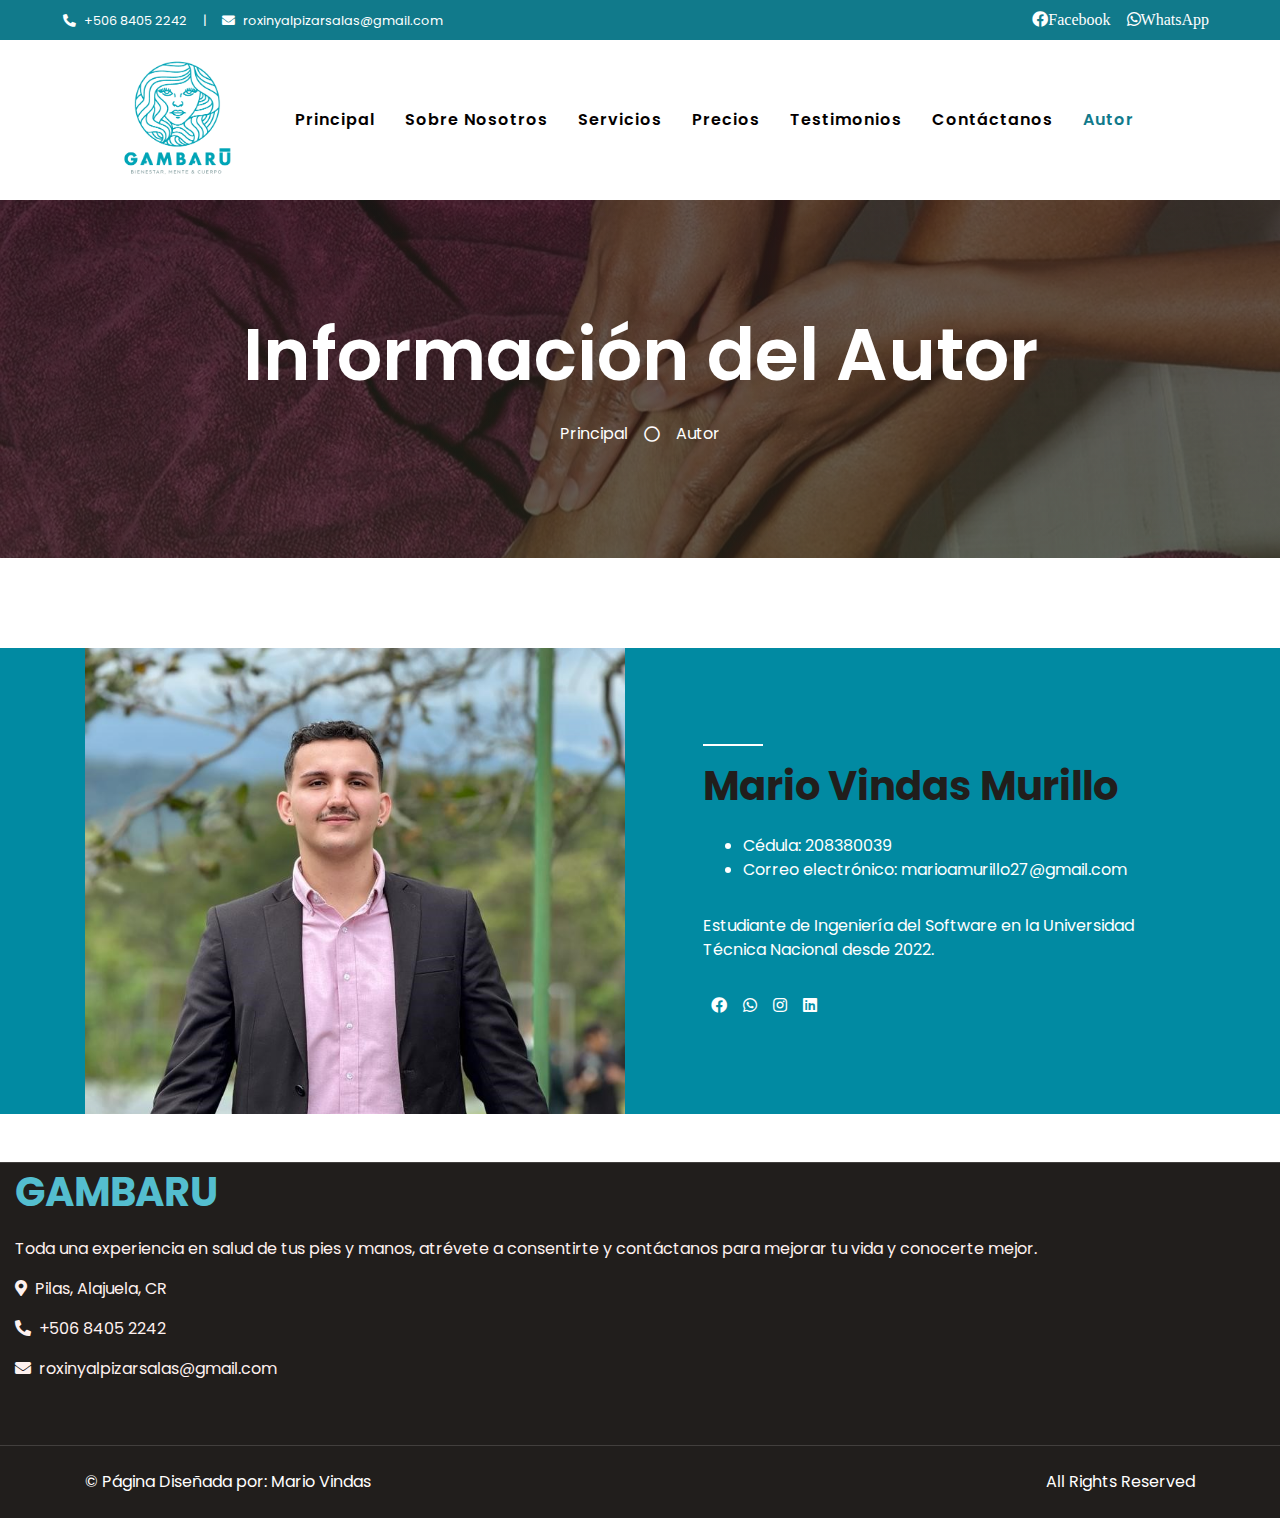
==== commit 592cb896: "alpha1.0" ====
--- a/Autor.html
+++ b/Autor.html
@@ -63,9 +63,9 @@
                 <span class="navbar-toggler-icon"></span>
             </button>
             <div class="collapse navbar-collapse justify-content-between px-lg-3" id="navbarCollapse">
-                <div class="navbar-nav m-auto py-0">
+                <div class="navbar-nav m-auto ml-lg-n5 py-0">
                     <a href="index.html" class="nav-item nav-link active" id="colorNav">Principal</a>
-                    <a href="sobreNosotros.html" class="nav-item nav-link" id="colorNav">SobreNosotros</a>
+                    <a href="sobreNosotros.html" class="nav-item nav-link" id="colorNav">Sobre Nosotros</a>
                     <a href="servicios.html" class="nav-item nav-link" id="colorNav">Servicios</a>
                     <a href="precios.html" class="nav-item nav-link" id="colorNav">Precios</a>
                     <a href="testimonios.html" class="nav-item nav-link" id="colorNav">Testimonios</a>
--- a/css/style.css
+++ b/css/style.css
@@ -1978,7 +1978,7 @@
     -webkit-overflow-scrolling: touch;
   }
   .imgProducto{
-    height: 70px;
+    height: 120px;
     width: 70;
    }
   .table-responsive-sm > .table-bordered {
@@ -6337,6 +6337,7 @@
 
 .bg-white {
   background-color: #fff !important;
+  width: 105%;
 }
 .bg-whiteFinal {
   background-color: #fff !important;
